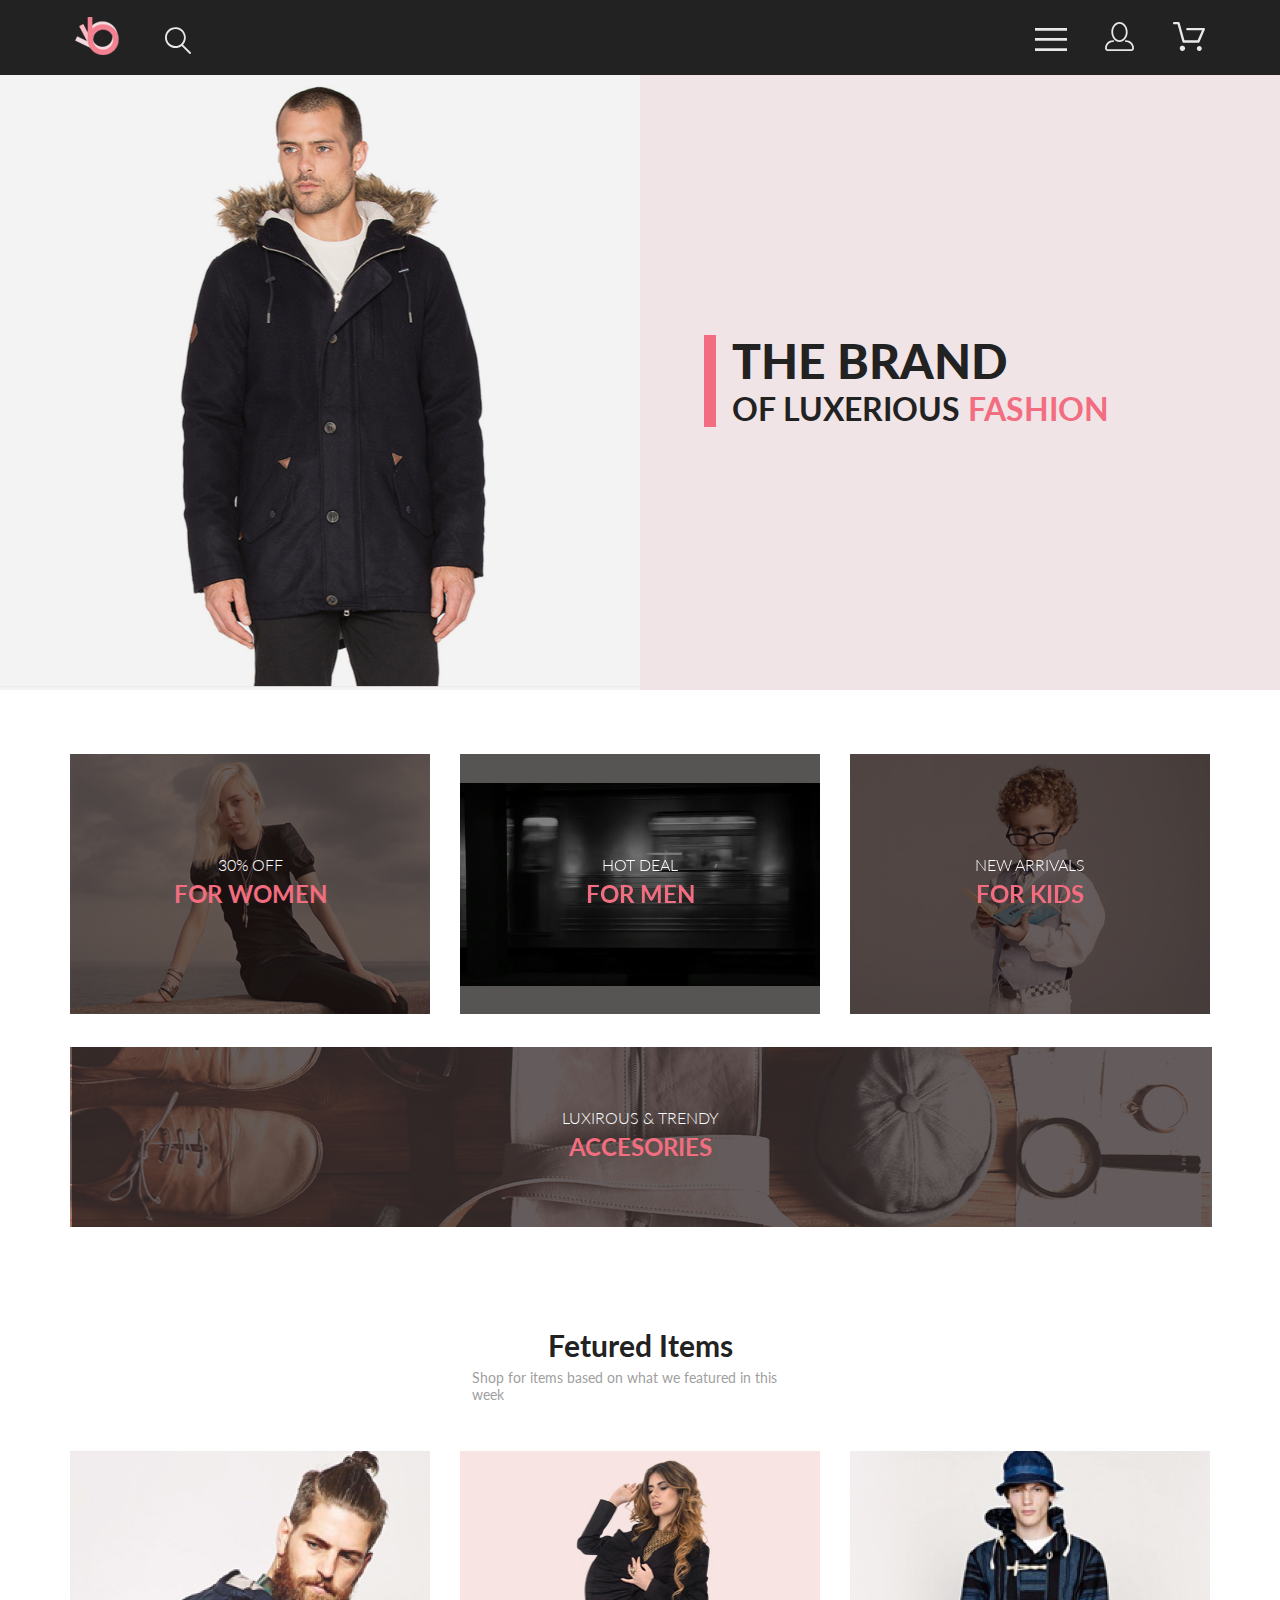
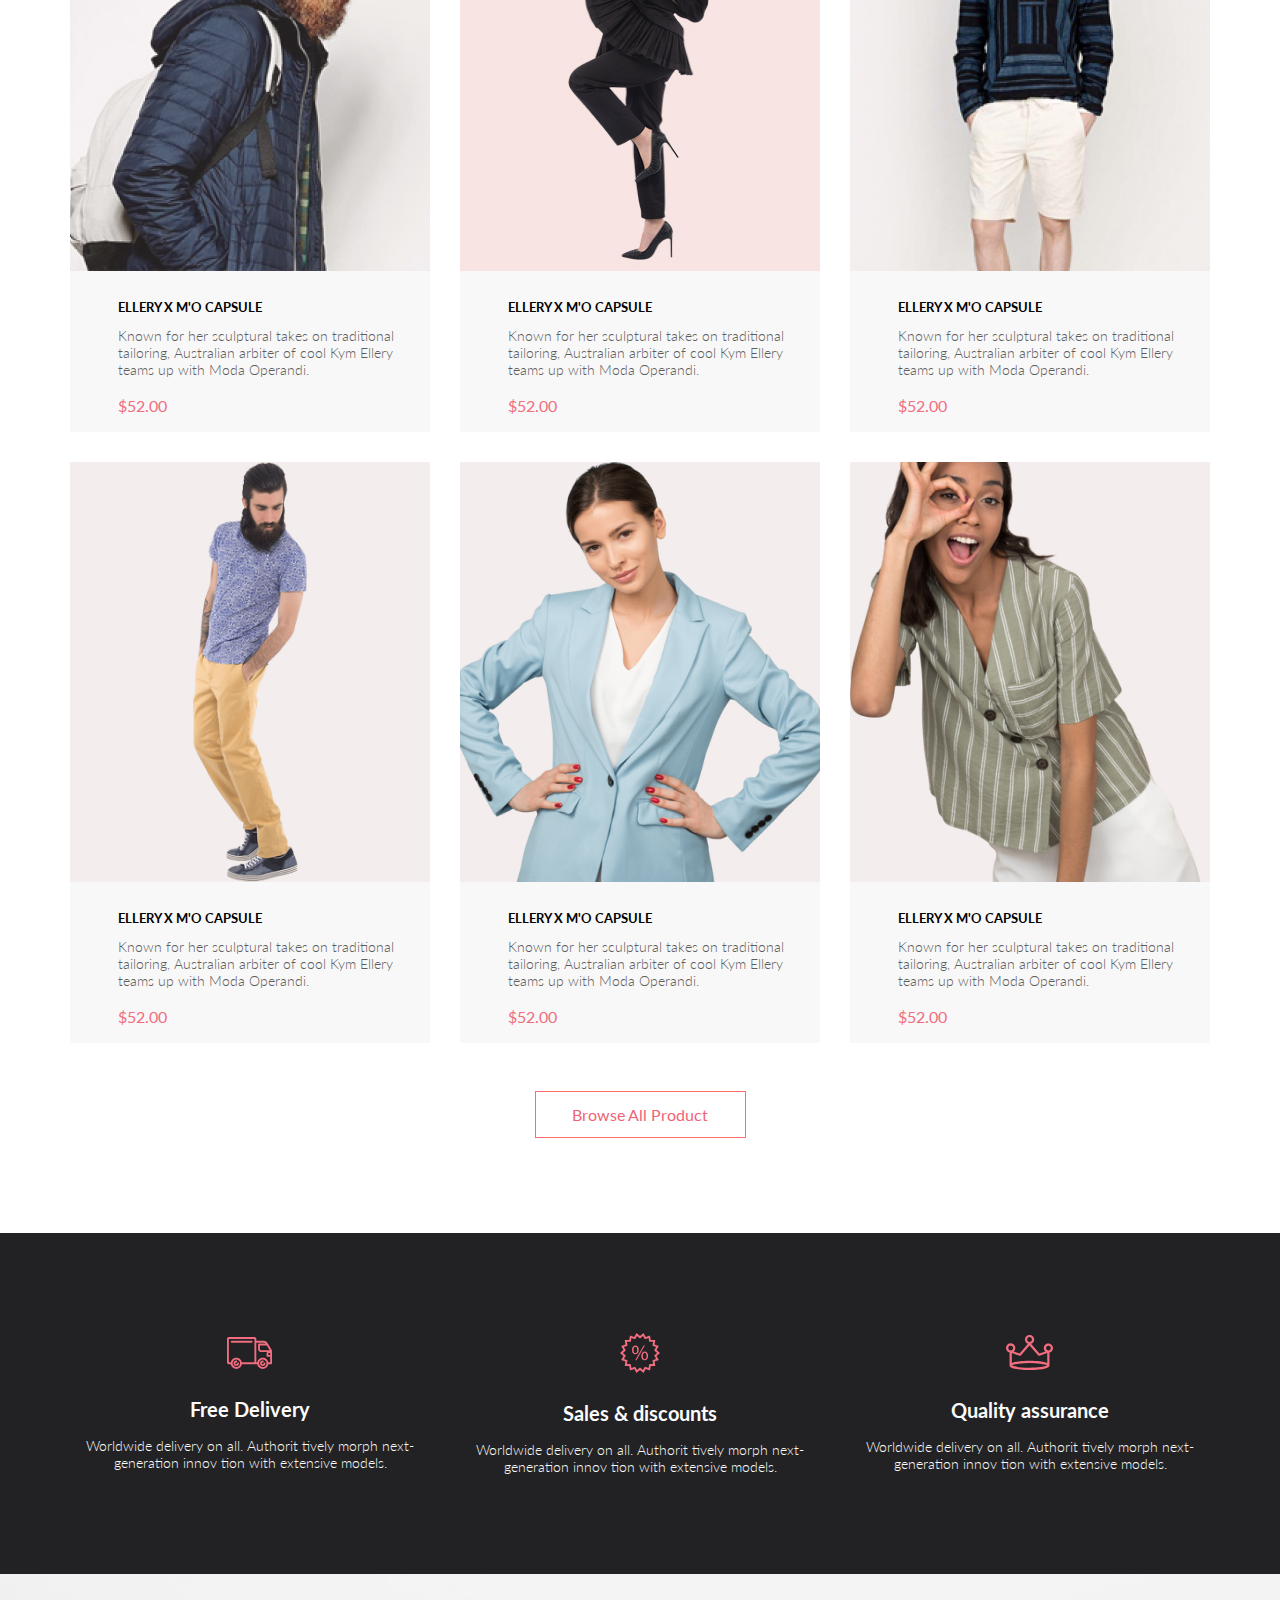
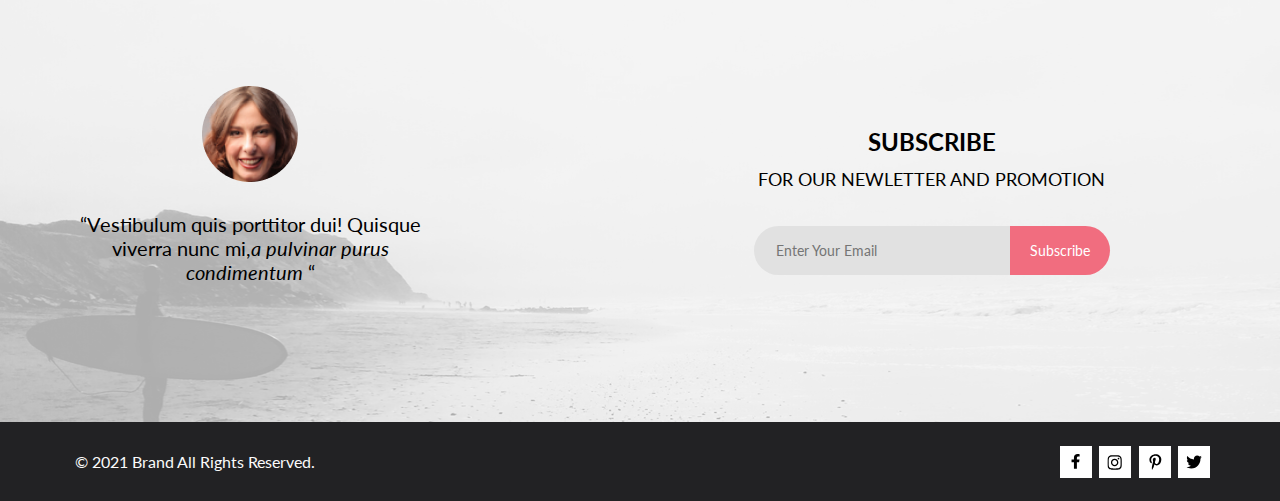
==== index.html @ c6b37a4c "some Anim+" ====
<!DOCTYPE html>
<html lang="en">
<head>
    <meta charset="UTF-8">
    <meta name="viewport" content="width=device-width, initial-scale=1.0">
    <title>HomePage</title>
    <link rel="stylesheet" href="style.css">
    <link rel="preconnect" href="https://fonts.gstatic.com">
<link href="https://fonts.googleapis.com/css2?family=Lato:ital,wght@0,100;0,300;0,400;0,700;0,900;1,100;1,300;1,400;1,700;1,900&display=swap" rel="stylesheet">
</head>
<body>

    
    <header class="header centre">
            <div class="header__left">
                <a href="#"><img class="header__logo_img" src="img/logo.svg" alt="logo"></a>
                <a href="#"><img class="header__search_img" src="img/search.svg" alt="search"></a>
            </div>
            <div class="header__right">
                <a href="#"><img class="header__menu_img header__right_img" src="img/menu.svg" alt="menu"></a>
                <a href="checkout.html"><img class="header__cabinet_img header__right_img" src="img/cabinet.svg" alt="cabinet"></a>
                <a href="cart.html"><img class="header__basket_img header__right_img" src="img/basket.svg" alt="basket"></a>
            </div>
    </header>
    <div class="promo">
            <div class="promo__left"><img class="promo__left_img" src="img/promo.png" alt="promoimg"></div>
            <div class="promo__right">
                <div class="promo__right_line"><img src="img/promo_line.png" alt="line"></div>
                <div class="promo__right_text">
                    <h1 class="promo__right_header">THE BRAND </h1>
                    <h2 class="promo__right_content">OF LUXERIOUS <span class="promo__right_contentred">FASHION</span></h2>
                </div>
            </div>
    </div>
    <section class="catalog centre">
            <div class="catalog__top">
                <div class="catalog__position">
                    <img  class="catalog__women_img" src="img/cat_women.png" alt="women">
                    <a href="https://ru.womensecret.com/ru/ru" target="_blank"> <p class="catalog__text"><span class="catalog__heading_text">30% OFF</span>   <span class="catalog_heading_redtext">FOR WOMEN</span></p></a>
                </div>   
                <div class="catalog__position">
                    <!-- <img  class="catalog__men_img" src="img/cat_men.png" alt="men"> -->
                    <video class="video__homepage" muted="muted" autoplay="autoplay" loop  src="video/train.mp4" width="360px" height="260px" ></video> 
                    <a href="Catalog.html" target="_blank"><p class="catalog__text"><span class="catalog__heading_text">HOT DEAL</span>   <span class="catalog_heading_redtext">FOR MEN</span></p></a>
                </div>   
                <div class="catalog__position">
                    <img  class="catalog__kids_img" src="img/cat_kids.png" alt="kids">
                    <a href="https://kvantik.com/" target="_blank"><p class="catalog__text"> <span class="catalog__heading_text">NEW ARRIVALS</span>  <span class="catalog_heading_redtext">FOR KIDS</span></p></a>
                </div>   
            </div>
            <div class="catalog__bott">
                <div class="catalog__position">
                    <img  class="catalog__acc_img" src="img/cat_acc.png" alt="acc">
                    <a href="https://www.accessorize.com/row/" target="_blank"><p class="catalog__text_bott"> <span class="catalog__heading_text">LUXIROUS & TRENDY</span>  <span class="catalog_heading_redtext">ACCESORIES</span></p></a>
                </div>
            </div>
    </section>
    <section class="product centre">
            <div class="product__head">
                <h3 class="product__head_header">Fetured Items</h3>
                <p class="product__head_text">Shop for items based on what we featured in this week</p>
            </div>
            <div class="product__card">
                
                <article class="product__card_self product_mg">
                        <a href="product.html"><img class="product__card_img" src="img/Cat/Man/mcard11.jpg" alt="Man1"></a>
                        <a href="cart.html">
                            <div class="product__add_cart">
                                <img src="img/card-cart.svg" alt="Add to cart">
                                <p>Add to Cart</p> 
                            </div>
                        </a>
                         <div class="product__card_info">
                            <a href="product.html"><h3 class="product__card_header">ELLERY X M'O CAPSULE</h3></a>
                            <p class="product__card_text">Known for her sculptural takes on traditional tailoring, Australian arbiter of cool Kym Ellery teams up with Moda Operandi.</p>
                            <p class="product__card_price">$52.00</p>
                         </div>
                </article>
                <article class="product__card_self product_mg">
                    <a href="product.html"><img class="product__card_img" src="img/card12.jpg" alt="young Women"></a>
                    <a href="cart.html">
                        
                        <div class="product__add_cart">
                            <img src="img/card-cart.svg" alt="Add to cart">
                            <p>Add to Cart</p> 
                        </div>
                    </a>
                     <div class="product__card_info">
                        <a href="product.html"><h3 class="product__card_header">ELLERY X M'O CAPSULE</h3></a>
                        <p class="product__card_text">Known for her sculptural takes on traditional tailoring, Australian arbiter of cool Kym Ellery teams up with Moda Operandi.</p>
                        <p class="product__card_price">$52.00</p>
                     </div>
                </article>
                <article class="product__card_self product_mg">
                    <a href="product.html"><img class="product__card_img" src="img/Cat/Man/mcard13.jpg" alt="teenager"></a>
                    <a href="cart.html">
                        
                        <div class="product__add_cart">
                            <img src="img/card-cart.svg" alt="Add to cart">
                            <p>Add to Cart</p> 
                        </div>
                    </a>
                    <div class="product__card_info">
                        <a href="product.html"><h3 class="product__card_header">ELLERY X M'O CAPSULE</h3></a>
                        <p class="product__card_text">Known for her sculptural takes on traditional tailoring, Australian arbiter of cool Kym Ellery teams up with Moda Operandi.</p>
                        <p class="product__card_price">$52.00</p>
                    </div>
                </article>
                <article class="product__card_self product_mg">
                    <a href="product.html"><img class="product__card_img" src="img/Cat/Man/mcard21.jpg" alt="handsome Beardman"></a>
                    <a href="cart.html">
                        
                        <div class="product__add_cart">
                            <img src="img/card-cart.svg" alt="Add to cart">
                            <p>Add to Cart</p> 
                        </div>
                    </a>
                     <div class="product__card_info">
                        <a href="product.html"><h3 class="product__card_header">ELLERY X M'O CAPSULE</h3></a>
                        <p class="product__card_text">Known for her sculptural takes on traditional tailoring, Australian arbiter of cool Kym Ellery teams up with Moda Operandi.</p>
                        <p class="product__card_price">$52.00</p>
                     </div>
                </article>
                <article class="product__card_self product_mg">
                    <a href="product.html"><img class="product__card_img" src="img/card22.jpg" alt="ofice women"></a>
                    <a href="cart.html">
                        
                        <div class="product__add_cart">
                            <img src="img/card-cart.svg" alt="Add to cart">
                            <p>Add to Cart</p> 
                        </div>
                    </a>
                    <div class="product__card_info">
                        <a href="product.html"><h3 class="product__card_header">ELLERY X M'O CAPSULE</h3></a>
                        <p class="product__card_text">Known for her sculptural takes on traditional tailoring, Australian arbiter of cool Kym Ellery teams up with Moda Operandi.</p>
                        <p class="product__card_price">$52.00</p>
                    </div>
                </article>
                <article class="product__card_self product_mg">
                    <a href="product.html"><img class="product__card_img" src="img/card23.jpg" alt="teenager girl"></a>
                    <a href="cart.html">
                        
                        <div class="product__add_cart">
                            <img src="img/card-cart.svg" alt="Add to cart">
                            <p>Add to Cart</p> 
                        </div>
                    </a>
                    <div class="product__card_info">
                        <a href="product.html"><h3 class="product__card_header">ELLERY X M'O CAPSULE</h3></a>
                        <p class="product__card_text">Known for her sculptural takes on traditional tailoring, Australian arbiter of cool Kym Ellery teams up with Moda Operandi.</p>
                        <p class="product__card_price">$52.00</p>
                    </div>
                </article>
                
            </div>
            
            <a class="product__button"  href="Catalog.html"><div class="product__button_box">Browse All Product</div></a>
            
    </section>  
    <footer class="footer ">
        <div class="footer__top centre">
            <article class="footer__top_position">
                <img src="img/track.svg" alt="track">
                <h3 class="footer__top_header">Free Delivery</h3>
                <p class="footer__top_text">Worldwide delivery on all. Authorit tively morph next-generation innov tion with extensive models.</p>
            </article>
            <article class="footer__top_position">
                <img src="img/sale.svg" alt="sale">
                <h3 class="footer__top_header">Sales & discounts</h3>
                <p class="footer__top_text">Worldwide delivery on all. Authorit tively morph next-generation innov tion with extensive models.</p>
                </article>
            <article class="footer__top_position">
                <img src="img/crown.svg" alt="crown">
                <h3 class="footer__top_header">Quality assurance</h3>
                <p class="footer__top_text">Worldwide delivery on all. Authorit tively morph next-generation innov tion with extensive models.</p>
            </article>    
        </div>
    
        <div class="footer__content centre">
            <aside class="footer__content_position">
                <img src="img/avatar.png" alt="avatar">
                <p class="footer__person_text">
                    “Vestibulum quis porttitor dui! Quisque viverra nunc mi,<em>a pulvinar purus condimentum</em> “
                </p>
    
            </aside>
            <div class="footer__content_position">
                <h2 class="footer__content_heading">
                    <span class="footer__heading">SUBSCRIBE</span> <br>  <span class="footer__text">FOR OUR NEWLETTER AND PROMOTION</span>
                </h2>
                <form class="footer__content_form" action="#">
                    <input class="footer__content_email" type="email" placeholder="Enter Your Email" maxlength="40"><input class="footer__content_button" type="submit" value="Subscribe">
                    
                </form>
            </div>
        </div>
        <div class="footer__bott centre">
            <p class="footer__bott_text">© 2021  Brand  All Rights Reserved.</p>
            <div class="footer__bott_link">
                <a href="#">
                    <div class="footer__bott_link_box">
                        <svg width="32" height="32" viewBox="0 0 32 32" fill="none" xmlns="http://www.w3.org/2000/svg">
                            
                            <path class="footer__bott_links" d="M19.0884 16.28L19.5069 13.616H16.8902V11.8873C16.8902 11.1585 17.2557 10.4481 18.4277 10.4481H19.6172V8.17997C19.6172 8.17997 18.5377 8 17.5056 8C15.3507 8 13.9422 9.27593 13.9422 11.5857V13.616H11.5469V16.28H13.9422V22.72H16.8902V16.28H19.0884Z" fill="black"/>
                        </svg>
                    </div>
                </a>
                <a  href="#">
                    <div class="footer__bott_link_box">
                        <svg width="33" height="32" viewBox="0 0 33 32" fill="none" xmlns="http://www.w3.org/2000/svg">

                            <g clip-path="url(#clip0)">
                            <path class="footer__bott_links" d="M16.139 12.6816C14.0238 12.6816 12.3177 14.3849 12.3177 16.4966C12.3177 18.6083 14.0238 20.3117 16.139 20.3117C18.2541 20.3117 19.9602 18.6083 19.9602 16.4966C19.9602 14.3849 18.2541 12.6816 16.139 12.6816ZM16.139 18.9769C14.7721 18.9769 13.6547 17.8646 13.6547 16.4966C13.6547 15.1287 14.7688 14.0164 16.139 14.0164C17.5092 14.0164 18.6233 15.1287 18.6233 16.4966C18.6233 17.8646 17.5058 18.9769 16.139 18.9769ZM21.0078 12.5255C21.0078 13.0203 20.6087 13.4154 20.1165 13.4154C19.621 13.4154 19.2252 13.0169 19.2252 12.5255C19.2252 12.0341 19.6243 11.6357 20.1165 11.6357C20.6087 11.6357 21.0078 12.0341 21.0078 12.5255ZM23.5386 13.4287C23.4821 12.2367 23.2094 11.1808 22.3347 10.3109C21.4634 9.44097 20.4058 9.1687 19.2119 9.10894C17.9814 9.03921 14.2932 9.03921 13.0627 9.10894C11.8721 9.16538 10.8145 9.43765 9.93987 10.3076C9.06522 11.1775 8.79584 12.2333 8.73597 13.4253C8.66613 14.6539 8.66613 18.3361 8.73597 19.5646C8.79251 20.7566 9.06522 21.8124 9.93987 22.6824C10.8145 23.5523 11.8688 23.8246 13.0627 23.8843C14.2932 23.9541 17.9814 23.9541 19.2119 23.8843C20.4058 23.8279 21.4634 23.5556 22.3347 22.6824C23.2061 21.8124 23.4788 20.7566 23.5386 19.5646C23.6085 18.3361 23.6085 14.6572 23.5386 13.4287ZM21.949 20.8828C21.6895 21.5335 21.1874 22.0349 20.5322 22.2972C19.5511 22.6857 17.2231 22.596 16.139 22.596C15.0548 22.596 12.7235 22.6824 11.7457 22.2972C11.0939 22.0382 10.5917 21.5369 10.329 20.8828C9.93987 19.9033 10.0297 17.5791 10.0297 16.4966C10.0297 15.4142 9.9432 13.0867 10.329 12.1105C10.5884 11.4597 11.0906 10.9583 11.7457 10.696C12.7268 10.3076 15.0548 10.3972 16.139 10.3972C17.2231 10.3972 19.5545 10.3109 20.5322 10.696C21.184 10.955 21.6862 11.4564 21.949 12.1105C22.3381 13.09 22.2483 15.4142 22.2483 16.4966C22.2483 17.5791 22.3381 19.9066 21.949 20.8828Z" fill="black"/>
                            </g>
                            <defs>
                            <clipPath id="clip0">
                            <rect width="14.8991" height="17" fill="white" transform="translate(8.68555 8)"/>
                            </clipPath>
                            </defs>
                        </svg>
                    </div>
                </a>
                <a href="#">
                    <div class="footer__bott_link_box">
                        <svg width="32" height="32" viewBox="0 0 32 32" fill="none" xmlns="http://www.w3.org/2000/svg">
                            <g clip-path="url(#clip0)">
                            <path class="footer__bott_links" d="M16.7403 8.20312C13.5556 8.20312 10.4082 10.3406 10.4082 13.8C10.4082 16 11.6374 17.25 12.3823 17.25C12.6896 17.25 12.8666 16.3875 12.8666 16.1438C12.8666 15.8531 12.1309 15.2344 12.1309 14.025C12.1309 11.5125 14.0305 9.73125 16.4889 9.73125C18.6027 9.73125 20.1671 10.9406 20.1671 13.1625C20.1671 14.8219 19.506 17.9344 17.3642 17.9344C16.5913 17.9344 15.9302 17.3719 15.9302 16.5656C15.9302 15.3844 16.7496 14.2406 16.7496 13.0219C16.7496 10.9531 13.835 11.3281 13.835 13.8281C13.835 14.3531 13.9002 14.9344 14.133 15.4125C13.7046 17.2688 12.8293 20.0344 12.8293 21.9469C12.8293 22.5375 12.9131 23.1188 12.969 23.7094C13.0745 23.8281 13.0218 23.8156 13.1832 23.7563C14.7476 21.6 14.6917 21.1781 15.3994 18.3562C15.7812 19.0875 16.7683 19.4812 17.5505 19.4812C20.8469 19.4812 22.3275 16.2469 22.3275 13.3313C22.3275 10.2281 19.6643 8.20312 16.7403 8.20312Z" fill="black"/>
                            </g>
                            <defs>
                            <clipPath id="clip0">
                            <rect width="11.9193" height="16" fill="white" transform="translate(10.4082 8)"/>
                            </clipPath>
                            </defs>
                        </svg>
                            
                    </div>
                </a>
                <a href="#">
                    <div class="footer__bott_link_box"> 
                        <svg width="32" height="32" viewBox="0 0 32 32" fill="none" xmlns="http://www.w3.org/2000/svg">

                            <g clip-path="url(#clip0)">
                            <path class="footer__bott_links" d="M22.417 12.7405C22.427 12.8826 22.427 13.0248 22.427 13.1669C22.427 17.5019 19.1498 22.4969 13.1599 22.4969C11.3145 22.4969 9.60022 21.9588 8.1582 21.0248C8.4204 21.0552 8.67247 21.0654 8.94475 21.0654C10.4674 21.0654 11.8691 20.5476 12.9884 19.6644C11.5565 19.6339 10.3565 18.6898 9.94305 17.3903C10.1447 17.4207 10.3464 17.441 10.5582 17.441C10.8506 17.441 11.1431 17.4004 11.4153 17.3294C9.92291 17.0248 8.80355 15.705 8.80355 14.1111V14.0705C9.23715 14.3141 9.74139 14.4664 10.2758 14.4867C9.39849 13.8979 8.82373 12.8928 8.82373 11.7557C8.82373 11.1466 8.98504 10.5882 9.26741 10.1009C10.8708 12.0908 13.2809 13.3902 15.9833 13.5324C15.9329 13.2887 15.9027 13.035 15.9027 12.7811C15.9027 10.974 17.3548 9.50195 19.1598 9.50195C20.0976 9.50195 20.9446 9.89789 21.5396 10.5375C22.2757 10.3954 22.9816 10.1212 23.6068 9.74561C23.3648 10.507 22.8505 11.1466 22.1749 11.5527C22.8304 11.4817 23.4657 11.2989 24.0505 11.0451C23.6069 11.6948 23.0522 12.2735 22.417 12.7405Z" fill="black"/>
                            </g>
                            <defs>
                            <clipPath id="clip0">
                            <rect width="15.8924" height="16" fill="white" transform="translate(8.1582 8)"/>
                            </clipPath>
                            </defs>
                        </svg>
                    </div>
                </a>
            </div>
        </div>
    </footer>
   
</body>
</html>
---- style.css ----
/* //////////PAGE Setting\\\\\\\\\\ */
@-webkit-keyframes mainLogoRotateBW {
  100% {
    -webkit-transform: rotate(-360deg);
            transform: rotate(-360deg);
  }
}
@keyframes mainLogoRotateBW {
  100% {
    -webkit-transform: rotate(-360deg);
            transform: rotate(-360deg);
  }
}

@-webkit-keyframes mainLogoRotateFW {
  100% {
    -webkit-transform: rotate(360deg);
            transform: rotate(360deg);
  }
}

@keyframes mainLogoRotateFW {
  100% {
    -webkit-transform: rotate(360deg);
            transform: rotate(360deg);
  }
}

@-webkit-keyframes logoSize {
  0% {
    -webkit-transform: scale(1.1, 1.1);
            transform: scale(1.1, 1.1);
  }
  100% {
    -webkit-transform: scale(1, 1);
            transform: scale(1, 1);
  }
}

@keyframes logoSize {
  0% {
    -webkit-transform: scale(1.1, 1.1);
            transform: scale(1.1, 1.1);
  }
  100% {
    -webkit-transform: scale(1, 1);
            transform: scale(1, 1);
  }
}

@-webkit-keyframes promoLine {
  0% {
    -webkit-transform: scaleY(0.1);
            transform: scaleY(0.1);
  }
  100% {
    -webkit-transform: scaleY(1);
            transform: scaleY(1);
  }
}

@keyframes promoLine {
  0% {
    -webkit-transform: scaleY(0.1);
            transform: scaleY(0.1);
  }
  100% {
    -webkit-transform: scaleY(1);
            transform: scaleY(1);
  }
}

@-webkit-keyframes promoText {
  0% {
    -webkit-transform: scaleX(0);
            transform: scaleX(0);
  }
  100% {
    -webkit-transform: scaleX(1);
            transform: scaleX(1);
  }
}

@keyframes promoText {
  0% {
    -webkit-transform: scaleX(0);
            transform: scaleX(0);
  }
  100% {
    -webkit-transform: scaleX(1);
            transform: scaleX(1);
  }
}

* {
  margin: 0;
  padding: 0;
  -webkit-box-sizing: border-box;
          box-sizing: border-box;
  font-family: 'Lato', sans-serif;
}

a {
  text-decoration: none;
}

.centre {
  padding-left: calc(50vw - 570px);
  padding-right: calc(50vw - 570px);
}

/* //////////Header\\\\\\\\\\ */
.header {
  background-color: #222222;
  height: 75px;
  display: -webkit-box;
  display: -ms-flexbox;
  display: flex;
  -webkit-box-pack: justify;
      -ms-flex-pack: justify;
          justify-content: space-between;
  -webkit-box-align: center;
      -ms-flex-align: center;
          align-items: center;
}

.header__left {
  padding-left: 5px;
}

.header__right {
  padding-right: 5px;
}

.header__search_img {
  margin-left: 41px;
}

.header__right_img {
  margin-left: 34px;
}

.header__right_img:hover {
  -webkit-animation: logoSize 0.5s;
          animation: logoSize 0.5s;
}

.header__logo_img {
  -webkit-animation: mainLogoRotateBW 1s;
          animation: mainLogoRotateBW 1s;
}

.header__logo_img:hover {
  -webkit-animation: mainLogoRotateFW 1s;
          animation: mainLogoRotateFW 1s;
}

/* //////////PromoBox\\\\\\\\\\ */
.promo {
  display: -webkit-box;
  display: -ms-flexbox;
  display: flex;
  padding-left: calc(50vw - 800px);
  padding-right: calc(50vw - 800px);
  background: rgba(113, 103, 105, 0.08);
}

.promo__left_img {
  width: 100%;
}

.promo__right {
  display: -webkit-box;
  display: -ms-flexbox;
  display: flex;
  -webkit-box-align: center;
      -ms-flex-align: center;
          align-items: center;
  width: 800px;
  background-color: #F1E4E6;
}

.promo__right_line {
  padding-left: 64px;
  -webkit-animation: promoLine 1s;
          animation: promoLine 1s;
}

.promo__right_text {
  display: -webkit-box;
  display: -ms-flexbox;
  display: flex;
  height: 92px;
  margin-left: 16px;
  -webkit-box-orient: vertical;
  -webkit-box-direction: normal;
      -ms-flex-direction: column;
          flex-direction: column;
  -webkit-box-pack: end;
      -ms-flex-pack: end;
          justify-content: flex-end;
  -webkit-animation: promoText 1s;
          animation: promoText 1s;
}

.promo__right_header {
  font-weight: 900;
  font-size: 48px;
  line-height: 58px;
  color: #222222;
}

.promo__right_content {
  font-weight: 700;
  font-size: 32px;
  line-height: 38.5px;
  color: #222222;
}

.promo__right_contentred {
  color: #F16D7F;
}

/* //////////CatalogBox\\\\\\\\\\ */
.catalog__top {
  margin-top: 64px;
  display: -webkit-box;
  display: -ms-flexbox;
  display: flex;
}

.catalog__position {
  position: relative;
}

.catalog__position:not(:last-child) {
  margin-right: 30px;
}

.catalog__text {
  position: absolute;
  height: 260px;
  width: 360px;
  display: -webkit-box;
  display: -ms-flexbox;
  display: flex;
  -webkit-box-align: center;
      -ms-flex-align: center;
          align-items: center;
  -webkit-box-pack: center;
      -ms-flex-pack: center;
          justify-content: center;
  -webkit-box-orient: vertical;
  -webkit-box-direction: normal;
      -ms-flex-direction: column;
          flex-direction: column;
  top: 0;
  color: aliceblue;
}

.catalog__heading_text {
  font-weight: 300;
  font-size: 16px;
  line-height: 19px;
  color: #FFFFFF;
  text-align: center;
}

.catalog_heading_redtext {
  font-size: 24px;
  line-height: 40px;
  text-align: center;
  font-weight: 700;
  color: #F16D7F;
}

.catalog__bott {
  margin-top: 30px;
}

.catalog__text_bott {
  position: absolute;
  height: 180px;
  width: 1140px;
  display: -webkit-box;
  display: -ms-flexbox;
  display: flex;
  -webkit-box-align: center;
      -ms-flex-align: center;
          align-items: center;
  -webkit-box-pack: center;
      -ms-flex-pack: center;
          justify-content: center;
  -webkit-box-orient: vertical;
  -webkit-box-direction: normal;
      -ms-flex-direction: column;
          flex-direction: column;
  top: 0;
  color: aliceblue;
  text-align: center;
}

/* //////////ProductBox\\\\\\\\\\ */
.product {
  display: -webkit-box;
  display: -ms-flexbox;
  display: flex;
  -webkit-box-orient: vertical;
  -webkit-box-direction: normal;
      -ms-flex-direction: column;
          flex-direction: column;
  -webkit-box-align: center;
      -ms-flex-align: center;
          align-items: center;
}

.product__head_header {
  font-size: 30px;
  line-height: 36px;
  color: #222222;
  margin-top: 97px;
  text-align: center;
}

.product__head_text {
  font-size: 14px;
  line-height: 17px;
  color: #9F9F9F;
  -webkit-box-align: center;
      -ms-flex-align: center;
          align-items: center;
  margin-top: 6px;
  width: 336px;
}

.product__card {
  margin-top: 48px;
  margin-bottom: 48px;
  display: -webkit-box;
  display: -ms-flexbox;
  display: flex;
  -ms-flex-wrap: wrap;
      flex-wrap: wrap;
  -webkit-box-pack: center;
      -ms-flex-pack: center;
          justify-content: center;
  gap: 30px;
}

.product__card_self:hover .product__card_img {
  -webkit-filter: brightness(50%);
          filter: brightness(50%);
}

.product__card_self:hover .product__add_cart {
  display: -webkit-box;
  display: -ms-flexbox;
  display: flex;
}

.product__add_cart {
  font-size: 14px;
  line-height: 17px;
  color: #FFFFFF;
  border: 1px solid #FFFFFF;
  width: 138px;
  height: 43px;
  display: -webkit-box;
  display: -ms-flexbox;
  display: flex;
  -ms-flex-pack: distribute;
      justify-content: space-around;
  -webkit-box-align: center;
      -ms-flex-align: center;
          align-items: center;
  position: absolute;
  top: 188px;
  left: 110px;
  -webkit-box-shadow: 0 0 5px #FFFFFF;
          box-shadow: 0 0 5px #FFFFFF;
  display: none;
}

.product__add_cart:active {
  background-color: rgba(255, 255, 255, 0.2);
  -webkit-box-shadow: 0 0 10px #FFFFFF;
          box-shadow: 0 0 10px #FFFFFF;
}

.product__card_self {
  position: relative;
  display: -webkit-box;
  display: -ms-flexbox;
  display: flex;
  -webkit-box-orient: vertical;
  -webkit-box-direction: normal;
      -ms-flex-direction: column;
          flex-direction: column;
  -webkit-box-align: end;
      -ms-flex-align: end;
          align-items: end;
  width: 360px;
  height: 581px;
  background-color: #F8F8F8;
}

.product__card_info {
  margin-top: 25px;
  padding-left: 16px;
  width: 328px;
}

.product__card_header {
  font-size: 13px;
  line-height: 16px;
  color: #000000;
}

.product__card_text {
  font-weight: 300;
  font-size: 14px;
  line-height: 17px;
  color: #5D5D5D;
  margin-top: 12px;
}

.product__card_price {
  font-size: 16px;
  line-height: 19px;
  color: #F16D7F;
  margin-top: 18px;
}

.product__button {
  font-size: 16px;
  line-height: 19px;
  color: #F26376;
}

.product__button:hover {
  color: #FFFFFF;
}

.product__button_box {
  border: 1px solid #FF6A6A;
  height: 47px;
  width: 211px;
  display: -webkit-box;
  display: -ms-flexbox;
  display: flex;
  -webkit-box-pack: center;
      -ms-flex-pack: center;
          justify-content: center;
  -webkit-box-align: center;
      -ms-flex-align: center;
          align-items: center;
}

.product__button_box:hover {
  background-color: #F16D7F;
}

/* //////////Footer\\\\\\\\\\ */
.footer__top {
  display: -webkit-box;
  display: -ms-flexbox;
  display: flex;
  -webkit-box-pack: justify;
      -ms-flex-pack: justify;
          justify-content: space-between;
  -webkit-box-align: center;
      -ms-flex-align: center;
          align-items: center;
  margin-top: 95px;
  background-color: #222224;
  height: 341px;
}

.footer__top_position {
  display: -webkit-box;
  display: -ms-flexbox;
  display: flex;
  -webkit-box-orient: vertical;
  -webkit-box-direction: normal;
      -ms-flex-direction: column;
          flex-direction: column;
  -webkit-box-align: center;
      -ms-flex-align: center;
          align-items: center;
}

.footer__top_position:not(:last-child) {
  margin-right: 30px;
}

.footer__top_header {
  margin-top: 28px;
  text-align: center;
  font-size: 20px;
  line-height: 24px;
  color: #FBFBFB;
}

.footer__top_text {
  margin-top: 16px;
  text-align: center;
  font-weight: 300;
  font-size: 14px;
  line-height: 17px;
  color: #FBFBFB;
  width: 360px;
  min-height: 34px;
}

.footer__content {
  display: -webkit-box;
  display: -ms-flexbox;
  display: flex;
  -webkit-box-pack: justify;
      -ms-flex-pack: justify;
          justify-content: space-between;
  -webkit-box-align: center;
      -ms-flex-align: center;
          align-items: center;
  height: 448px;
  background: no-repeat;
  background-position: center bottom;
  background-size: cover;
  background-image: url(img/footer_back.png);
}

.footer__content_position {
  display: -webkit-box;
  display: -ms-flexbox;
  display: flex;
  -webkit-box-orient: vertical;
  -webkit-box-direction: normal;
      -ms-flex-direction: column;
          flex-direction: column;
  -webkit-box-align: center;
      -ms-flex-align: center;
          align-items: center;
}

.footer__person_text {
  font-weight: 400;
  font-size: 20px;
  line-height: 24px;
  text-align: center;
  width: 360px;
  min-height: 99px;
  margin-top: 30px;
}

.footer__content_heading {
  text-align: center;
  width: 557px;
  min-height: 61px;
}

.footer__heading {
  font-weight: 700;
  font-size: 24px;
  line-height: 40px;
  text-align: center;
}

.footer__text {
  font-weight: 400;
  font-size: 18px;
  line-height: 30px;
  text-align: center;
}

.footer__content_form {
  margin-top: 32px;
}

.footer__content_email {
  width: 256px;
  height: 49px;
  border-top-left-radius: 25px;
  border-bottom-left-radius: 25px;
  border: 0;
  background-color: #E1E1E1;
  color: #222224;
  font-size: 14px;
  line-height: 17px;
  -webkit-padding-start: 22px;
          padding-inline-start: 22px;
  -webkit-padding-end: 22px;
          padding-inline-end: 22px;
}

.footer__content_button {
  width: 100px;
  height: 49px;
  border-top-right-radius: 25px;
  border-bottom-right-radius: 25px;
  border: 0;
  background-color: #F16D7F;
  color: #FFFFFF;
  font-size: 14px;
  line-height: 17px;
}

.footer__content_button:hover {
  background-color: #e05c6e;
}

.footer__bott {
  background-color: #222224;
  height: 79px;
  display: -webkit-box;
  display: -ms-flexbox;
  display: flex;
  -webkit-box-pack: justify;
      -ms-flex-pack: justify;
          justify-content: space-between;
  -webkit-box-align: center;
      -ms-flex-align: center;
          align-items: center;
}

.footer__bott_text {
  font-size: 16px;
  line-height: 19px;
  color: #FBFBFB;
  padding-left: 5px;
}

.footer__bott_link_box {
  height: 32px;
  width: 32px;
  background-color: #FFFFFF;
  border: 0;
  display: -webkit-box;
  display: -ms-flexbox;
  display: flex;
  -webkit-box-pack: center;
      -ms-flex-pack: center;
          justify-content: center;
  -webkit-box-align: center;
      -ms-flex-align: center;
          align-items: center;
  margin-left: 7.3px;
}

.footer__bott_link_box:hover {
  background-color: #F16D7F;
}

.footer__bott_link {
  display: -webkit-box;
  display: -ms-flexbox;
  display: flex;
}

.footer__bott_links {
  display: -webkit-box;
  display: -ms-flexbox;
  display: flex;
  -webkit-box-pack: center;
      -ms-flex-pack: center;
          justify-content: center;
  -webkit-box-align: center;
      -ms-flex-align: center;
          align-items: center;
}

.footer__bott_links:hover .footer__bott_links {
  fill: white;
}

/* //////////CATALOG PAGE\\\\\\\\\\ */
/* //////////Navi Box\\\\\\\\\\ */
.navi {
  height: 148px;
  background-color: #f8f3f4;
  display: -webkit-box;
  display: -ms-flexbox;
  display: flex;
  -webkit-box-pack: justify;
      -ms-flex-pack: justify;
          justify-content: space-between;
  -webkit-box-align: center;
      -ms-flex-align: center;
          align-items: center;
}

.navi__header {
  font-size: 24px;
  line-height: 29px;
  color: #F16D7F;
}

.navi__way_link {
  font-weight: 300;
  font-size: 14px;
  line-height: 17px;
  color: #636363;
}

.navi__way_link:hover {
  color: #F16D7F;
}

.navi__way_link:not(:last-child)::after {
  content: " / ";
}

.navi__way_link:last-child {
  font-weight: 700;
  font-size: 14px;
  line-height: 17px;
  color: #F16D7F;
}

/* //////////Product Box\\\\\\\\\\ */
.product__head_position {
  display: block;
}

.product__catalog_head {
  margin-bottom: 65px;
  margin-top: 51px;
  display: -webkit-box;
  display: -ms-flexbox;
  display: flex;
}

.product__catalog_filter_text {
  margin-right: 11px;
  font-weight: 600;
  font-size: 14px;
  line-height: 17px;
  color: #000000;
}

.product__catalog_filter_box {
  position: relative;
  padding-left: 16px;
}

.product__catalog_filter_box:hover .product__catalog_filter_list {
  display: -webkit-box;
  display: -ms-flexbox;
  display: flex;
}

.product__catalog_head_filter {
  position: relative;
  display: -webkit-box;
  display: -ms-flexbox;
  display: flex;
  z-index: 20;
}

.product__catalog_filter_box:hover .product__catalog_filter_text {
  color: #EF5B70;
}

.product__catalog_filter_list {
  min-height: 531px;
  width: 360px;
  background-color: #ffffff;
  -webkit-box-shadow: 0 0 30px -10px;
          box-shadow: 0 0 30px -10px;
  position: absolute;
  top: -13px;
  left: 0;
  display: none;
  z-index: 10;
  display: -webkit-box;
  display: -ms-flexbox;
  display: flex;
  -webkit-box-orient: vertical;
  -webkit-box-direction: normal;
      -ms-flex-direction: column;
          flex-direction: column;
  padding-top: 46px;
  display: none;
}

.product__filter_header_box {
  color: #EF5B70;
  font-size: 14px;
  line-height: 17px;
  width: 327px;
  height: 37px;
  border-bottom: 1px solid #EF5B70;
  border-left: 5px solid #EF5B70;
  padding-left: 11px;
  line-height: 37px;
  margin-left: 17px;
}

.product__filter_header_box::-webkit-details-marker {
  display: none;
}

.product__filter_list_category {
  margin-bottom: 18px;
}

.product__filter_list_box {
  margin-top: 24px;
  margin-left: 34px;
}

.product__filter_link_box {
  list-style-type: none;
  margin-bottom: 11px;
}

.product__filter_links {
  font-size: 14px;
  line-height: 17px;
  color: #6F6E6E;
}

.product__catalog_filter_iconRed {
  position: absolute;
  bottom: 3.5px;
  right: 0px;
}

.product__catalog_filter_icon {
  z-index: 1;
}

.product__catalog_filter_iconRed {
  opacity: 0;
}

.product__catalog_filter_box:hoverRed .product__catalog_filter_icon {
  z-index: 2;
  opacity: 1;
}

.product__catalog_filter_box:hover .product__catalog_filter_icon {
  opacity: 0;
}

.product__change_list {
  margin-left: 304px;
  display: -webkit-box;
  display: -ms-flexbox;
  display: flex;
}

.product__change_element_header {
  font-weight: 400;
  font-size: 14px;
  line-height: 17px;
  color: #6F6E6E;
  margin-right: 10px;
}

.product__change_element_img {
  margin-left: 10px;
  line-height: 17px;
}

.product__change_element_header::-webkit-details-marker {
  display: none;
}

.product__change_element {
  margin-right: 28px;
  display: -webkit-box;
  display: -ms-flexbox;
  display: flex;
  position: relative;
}

.product__change_element_box {
  background-color: #ffffff;
  -webkit-box-shadow: 0 0 10px -5px;
          box-shadow: 0 0 10px -5px;
  position: absolute;
  top: 23px;
  left: 0;
  z-index: 10;
  padding-top: 10px;
  padding-left: 10px;
}

.product__tranding_box_size {
  min-height: 100px;
  min-width: 132px;
}

.product__size_box_size {
  min-height: 103px;
  min-width: 79px;
}

.product__price_box_size {
  min-height: 103px;
  min-width: 180px;
}

.product__change_checkbox_box {
  display: -webkit-box;
  display: -ms-flexbox;
  display: flex;
  -webkit-box-pack: start;
      -ms-flex-pack: start;
          justify-content: flex-start;
  margin-bottom: 6px;
}

.product__change_checkbox_checkbox {
  position: absolute;
  display: none;
}

.product__change_checkbox_text {
  font-family: Roboto;
  font-size: 14px;
  line-height: 16px;
  color: #6F6E6E;
  margin-left: 10px;
}

.product__pagination {
  border: 1px solid #EBEBEB;
  height: 43px;
  width: 283px;
  margin: 48px auto 0;
  display: -webkit-box;
  display: -ms-flexbox;
  display: flex;
  -webkit-box-pack: justify;
      -ms-flex-pack: justify;
          justify-content: space-between;
  -webkit-box-align: center;
      -ms-flex-align: center;
          align-items: center;
  border-radius: 5px;
}

.pagination__coursor {
  padding: 0 17px;
}

.product__change_checkbox_checkbox + .input__decoration {
  position: relative;
  padding: 0 0 0 15px;
}

.product__change_checkbox_checkbox + .input__decoration :before {
  content: '';
  position: absolute;
  top: 0;
  left: 0;
  width: 12px;
  height: 12px;
  background: #ffffff;
  border: 1px solid #EBEBEB;
}

.product__change_checkbox_checkbox:checked + .input__decoration :before {
  content: '\2714';
}

/* //////////PRODUCT PAGE\\\\\\\\\\ */
/* //////////preview box\\\\\\\\\\ */
.preview {
  display: -webkit-box;
  display: -ms-flexbox;
  display: flex;
  -webkit-box-orient: vertical;
  -webkit-box-direction: normal;
      -ms-flex-direction: column;
          flex-direction: column;
}

.preview__picture_box {
  position: relative;
  display: -webkit-box;
  display: -ms-flexbox;
  display: flex;
  border: 1px solid #EAEAEA;
  background-color: #F7F7F7;
}

.preview__picture {
  margin: 0 auto;
}

.preview__sliders {
  position: absolute;
  top: 0;
  display: -webkit-box;
  display: -ms-flexbox;
  display: flex;
  -webkit-box-pack: justify;
      -ms-flex-pack: justify;
          justify-content: space-between;
  padding-left: calc(50% - 800px);
  padding-right: calc(50% - 800px);
  width: 100%;
  height: 100%;
  -webkit-box-align: center;
      -ms-flex-align: center;
          align-items: center;
}

.preview__slider_icon:hover .preview__icon_color {
  fill: #F16D7F;
}

.preview__slider_icon {
  width: 47px;
  height: 47px;
  background-color: rgba(42, 42, 42, 0.15);
  display: -webkit-box;
  display: -ms-flexbox;
  display: flex;
  -webkit-box-pack: center;
      -ms-flex-pack: center;
          justify-content: center;
  -webkit-box-align: center;
      -ms-flex-align: center;
          align-items: center;
}

.preview__info_box {
  min-height: 600px;
  max-width: 1140px;
  border: 1px solid #EAEAEA;
  position: relative;
  z-index: 2;
  background-color: #FFFFFF;
  margin: -65px calc(50vw - 570px) 80px;
}

.preview__info_top_block {
  padding-top: 64px;
  display: -webkit-box;
  display: -ms-flexbox;
  display: flex;
  -webkit-box-orient: vertical;
  -webkit-box-direction: normal;
      -ms-flex-direction: column;
          flex-direction: column;
  -webkit-box-align: center;
      -ms-flex-align: center;
          align-items: center;
  padding-bottom: 64px;
}

.preview__info_main_header {
  font-weight: 300;
  font-size: 14px;
  line-height: 17px;
  color: #F16D7F;
  margin-bottom: 12px;
}

.preview__info_fat_line {
  width: 64px;
  border-bottom: 3px solid #EF5B70;
  margin-bottom: 12px;
}

.preview__info_product_header {
  font-weight: 300;
  font-size: 18px;
  line-height: 22px;
  color: #4D4D4D;
  margin-bottom: 48px;
}

.preview__info_product_text {
  font-weight: 300;
  font-size: 14px;
  line-height: 17px;
  text-align: center;
  color: #5E5E5E;
  margin-bottom: 32px;
  width: 555px;
}

.preview__info_product_price {
  font-weight: 300;
  font-size: 24px;
  line-height: 29px;
  color: #EF5B70;
  margin-bottom: 64px;
}

.preview__info_thin_line {
  border: 1px solid #EAEAEA;
  width: 641px;
}

.product__preview_change_list {
  display: -webkit-box;
  display: -ms-flexbox;
  display: flex;
  -webkit-box-pack: center;
      -ms-flex-pack: center;
          justify-content: center;
  margin-bottom: 48px;
}

.product__preview_button {
  display: -webkit-box;
  display: -ms-flexbox;
  display: flex;
  -webkit-box-align: center;
      -ms-flex-align: center;
          align-items: center;
  -webkit-box-pack: center;
      -ms-flex-pack: center;
          justify-content: center;
  border: 1px solid #FF6A6A;
  height: 48px;
  width: 211px;
  margin: 0 auto;
}

.product__preview_button_text {
  font-size: 16px;
  line-height: 19px;
  color: #F26376;
  margin-left: 22px;
  margin-right: 32px;
}

.product__preview_button:hover {
  background-color: #FF6A6A;
}

.product__preview_button:hover .product__preview_button_text {
  color: #FFFFFF;
}

.product__preview_button:hover .product__preview_button_icon {
  fill: #FFFFFF;
}

.video__test {
  padding-bottom: 10px;
  padding-right: 10px;
  opacity: 0.8;
}

.video__test:hover {
  -webkit-filter: brightness(80%);
          filter: brightness(80%);
}

.video__homepage {
  background-color: rgba(33, 22, 22, 0.7);
  -webkit-filter: brightness(0.5);
          filter: brightness(0.5);
}

/* //////////footer box\\\\\\\\\\ */
.footer__product_position {
  margin-top: 128px;
}

/* //////////CART PAGE\\\\\\\\\\ */
.cart {
  display: -webkit-box;
  display: -ms-flexbox;
  display: flex;
  -webkit-box-pack: justify;
      -ms-flex-pack: justify;
          justify-content: space-between;
}

.cart__card {
  margin-top: 96px;
}

.cart__card_self {
  position: relative;
  width: 652px;
  min-height: 306px;
  margin-bottom: 40px;
  display: -webkit-box;
  display: -ms-flexbox;
  display: flex;
  -webkit-box-align: start;
      -ms-flex-align: start;
          align-items: flex-start;
  -webkit-box-shadow: 17px 19px 24px rgba(0, 0, 0, 0.13);
          box-shadow: 17px 19px 24px rgba(0, 0, 0, 0.13);
}

.cart__card_self_img {
  height: 306px;
}

.cart__card_self_link {
  height: 306px;
  width: 262px;
  position: absolute;
  top: 0;
  left: 0;
  background-color: black;
  opacity: 0;
}

.cart__card_self_link:hover {
  opacity: 0.2;
}

.cart__card_self_info {
  margin-left: 32px;
  margin-top: 22px;
}

.cart__card_self_info_header {
  width: 262px;
  min-height: 58px;
  font-weight: 400;
  font-size: 24px;
  line-height: 29px;
  color: #222222;
  text-align: left;
  margin-bottom: 42px;
}

.cart__card_self_info_text {
  display: -webkit-box;
  display: -ms-flexbox;
  display: flex;
  margin-bottom: 6px;
  font-weight: 400;
  font-size: 22px;
  line-height: 26px;
  color: #575757;
}

.cart__card_self_info_value {
  margin-left: 6px;
}

.cart__card_self_info_priceColor {
  color: #F16D7F;
}

.cart__card_self_info_qPosition {
  margin-left: 24px;
  border: 1px solid #EAEAEA;
  text-align: end;
  line-height: 24px;
  font-size: 22px;
}

.cart__card_self_closeIcon {
  margin-left: 57px;
  margin-top: 28px;
}

.cart__card_self_closeIcon:hover {
  fill: #F16D7F;
}

.cart__card_button {
  display: -webkit-box;
  display: -ms-flexbox;
  display: flex;
  -webkit-box-pack: justify;
      -ms-flex-pack: justify;
          justify-content: space-between;
  margin-top: 72px;
}

.cart__card_button_style {
  width: 234px;
  height: 49px;
  background: #FFFFFF;
  font-weight: 300;
  font-size: 14px;
  line-height: 17px;
  color: #000000;
  border: 1px solid #A4A4A4;
}

.cart__card_button_style:hover {
  background-color: #F16D7F;
  color: #FFFFFF;
}

.cart__form {
  width: 360px;
  margin-top: 113px;
}

.cart__form_box_header {
  font-weight: 300;
  font-size: 16px;
  line-height: 19px;
  color: #222222;
  margin-bottom: 20px;
}

.cart__form_box_input {
  width: 360px;
  height: 44px;
  -webkit-padding-start: 17px;
          padding-inline-start: 17px;
  -webkit-padding-end: 17px;
          padding-inline-end: 17px;
  border: 1px solid #A4A4A4;
  font-weight: 300;
  font-size: 13px;
  line-height: 16px;
  color: #000000;
  margin-bottom: 20px;
}

.cart__form_box_input:focus::-webkit-input-placeholder {
  color: transparent;
}

.cart__form_box_input_color::-webkit-input-placeholder {
  color: #B1B1B1;
}

.cart__form_box_button {
  margin-bottom: 24px;
  width: 100px;
  height: 34px;
  font-weight: 300;
  font-size: 11px;
  line-height: 13px;
  color: #4A4A4A;
  border: 1px solid #A4A4A4;
  background-color: #FFFFFF;
}

.cart__form_box_button:hover {
  background-color: #F16D7F;
  color: #FFFFFF;
}

.cart__form_final {
  width: 360px;
  height: 214px;
  background-color: #F5F3F3;
  margin-top: 58px;
  display: -webkit-box;
  display: -ms-flexbox;
  display: flex;
  -webkit-box-orient: vertical;
  -webkit-box-direction: normal;
      -ms-flex-direction: column;
          flex-direction: column;
  -webkit-box-align: end;
      -ms-flex-align: end;
          align-items: flex-end;
}

.cart__form_final_preheader {
  min-width: 108px;
  padding-right: 34px;
  padding-top: 39px;
  display: -webkit-box;
  display: -ms-flexbox;
  display: flex;
  font-size: 11px;
  line-height: 13px;
  color: #4A4A4A;
  -webkit-box-pack: justify;
      -ms-flex-pack: justify;
          justify-content: space-between;
  margin-bottom: 12px;
}

.cart__form_final_preheader_text {
  margin-right: 34px;
}

.cart__form_final_header {
  min-width: 170px;
  padding-right: 37px;
  margin-bottom: 21px;
  font-weight: 300;
  font-size: 16px;
  line-height: 19px;
  color: #222222;
  display: -webkit-box;
  display: -ms-flexbox;
  display: flex;
}

.cart__form_final_header_text {
  margin-right: 34px;
}

.cart__form_final_header_price {
  color: #F16D7F;
}

.cart__form_final_line {
  border-bottom: 1px solid #E2E2E2;
  margin-bottom: 17px;
  width: 275px;
  -ms-flex-item-align: center;
      -ms-grid-row-align: center;
      align-self: center;
}

.cart__form_final_button {
  width: 273px;
  height: 50px;
  font-weight: 300;
  font-size: 16px;
  line-height: 19px;
  color: #FFFFFF;
  background-color: #F16D7F;
  border: 0;
  -ms-flex-item-align: center;
      -ms-grid-row-align: center;
      align-self: center;
}

.cart__form_final_button:hover {
  background-color: #e05c6e;
}

/* //////////CHECKOUT PAGE\\\\\\\\\\ */
.checkout {
  margin-top: 64px;
  display: -webkit-box;
  display: -ms-flexbox;
  display: flex;
  -webkit-box-pack: justify;
      -ms-flex-pack: justify;
          justify-content: space-between;
}

.checkout__form_heading {
  font-weight: 300;
  font-size: 16px;
  line-height: 19px;
  color: #222222;
}

.checkout__form_input {
  border: 1px solid #A4A4A4;
  width: 360px;
  height: 44px;
  -webkit-padding-start: 16px;
          padding-inline-start: 16px;
  -webkit-padding-end: 16px;
          padding-inline-end: 16px;
  margin-top: 20px;
}

.checkout__form_input::-webkit-input-placeholder {
  font-weight: 300;
  font-size: 13px;
  line-height: 16px;
  color: #B1B1B1;
}

.checkout__form_radioButton {
  margin-top: 31px;
  margin-bottom: 33px;
  display: -webkit-box;
  display: -ms-flexbox;
  display: flex;
}

.checkout__form_radioPosition {
  margin-right: 10px;
}

.checkout__form_radioText {
  margin-right: 20px;
  font-weight: 300;
  font-size: 11px;
  line-height: 13px;
  color: #000000;
}

.checkout__form_helpText {
  font-weight: 300;
  font-size: 13px;
  line-height: 16px;
  color: #B1B1B1;
  width: 360px;
  margin-top: 15px;
  margin-bottom: 40px;
}

.checkout__form_button {
  width: 167px;
  height: 50px;
  background-color: #F16D7F;
  font-weight: 300;
  font-size: 14px;
  line-height: 17px;
  color: #FFFFFF;
  display: -webkit-box;
  display: -ms-flexbox;
  display: flex;
  -webkit-box-pack: center;
      -ms-flex-pack: center;
          justify-content: center;
  -webkit-box-align: center;
      -ms-flex-align: center;
          align-items: center;
  border: 0;
}

.checkout__form_button:hover {
  background-color: #e05c6e;
}

.checkout__form_buttText {
  margin-right: 20px;
  line-height: 14px;
}

.checkout__text {
  max-width: 652px;
  margin-left: 64px;
}

.checkout__text_heading {
  font-weight: 300;
  font-size: 24px;
  line-height: 29px;
  color: #000000;
  margin-bottom: 22px;
}

.checkout__text_info {
  font-weight: 300;
  font-size: 24px;
  line-height: 29px;
  color: #000000;
  margin-bottom: 22px;
}

.checkout__text_list {
  font-weight: 300;
  font-size: 24px;
  line-height: 29px;
  color: #000000;
  margin-bottom: 22px;
  list-style-type: none;
}

.checkout__text_listElements {
  margin-bottom: 16px;
}

.checkout__text_listElements::before {
  content: url(img/checkout/listMarker.svg);
  padding-right: 23px;
}

.footer__checkout_position {
  margin-top: 96px;
}
/*# sourceMappingURL=style.css.map */
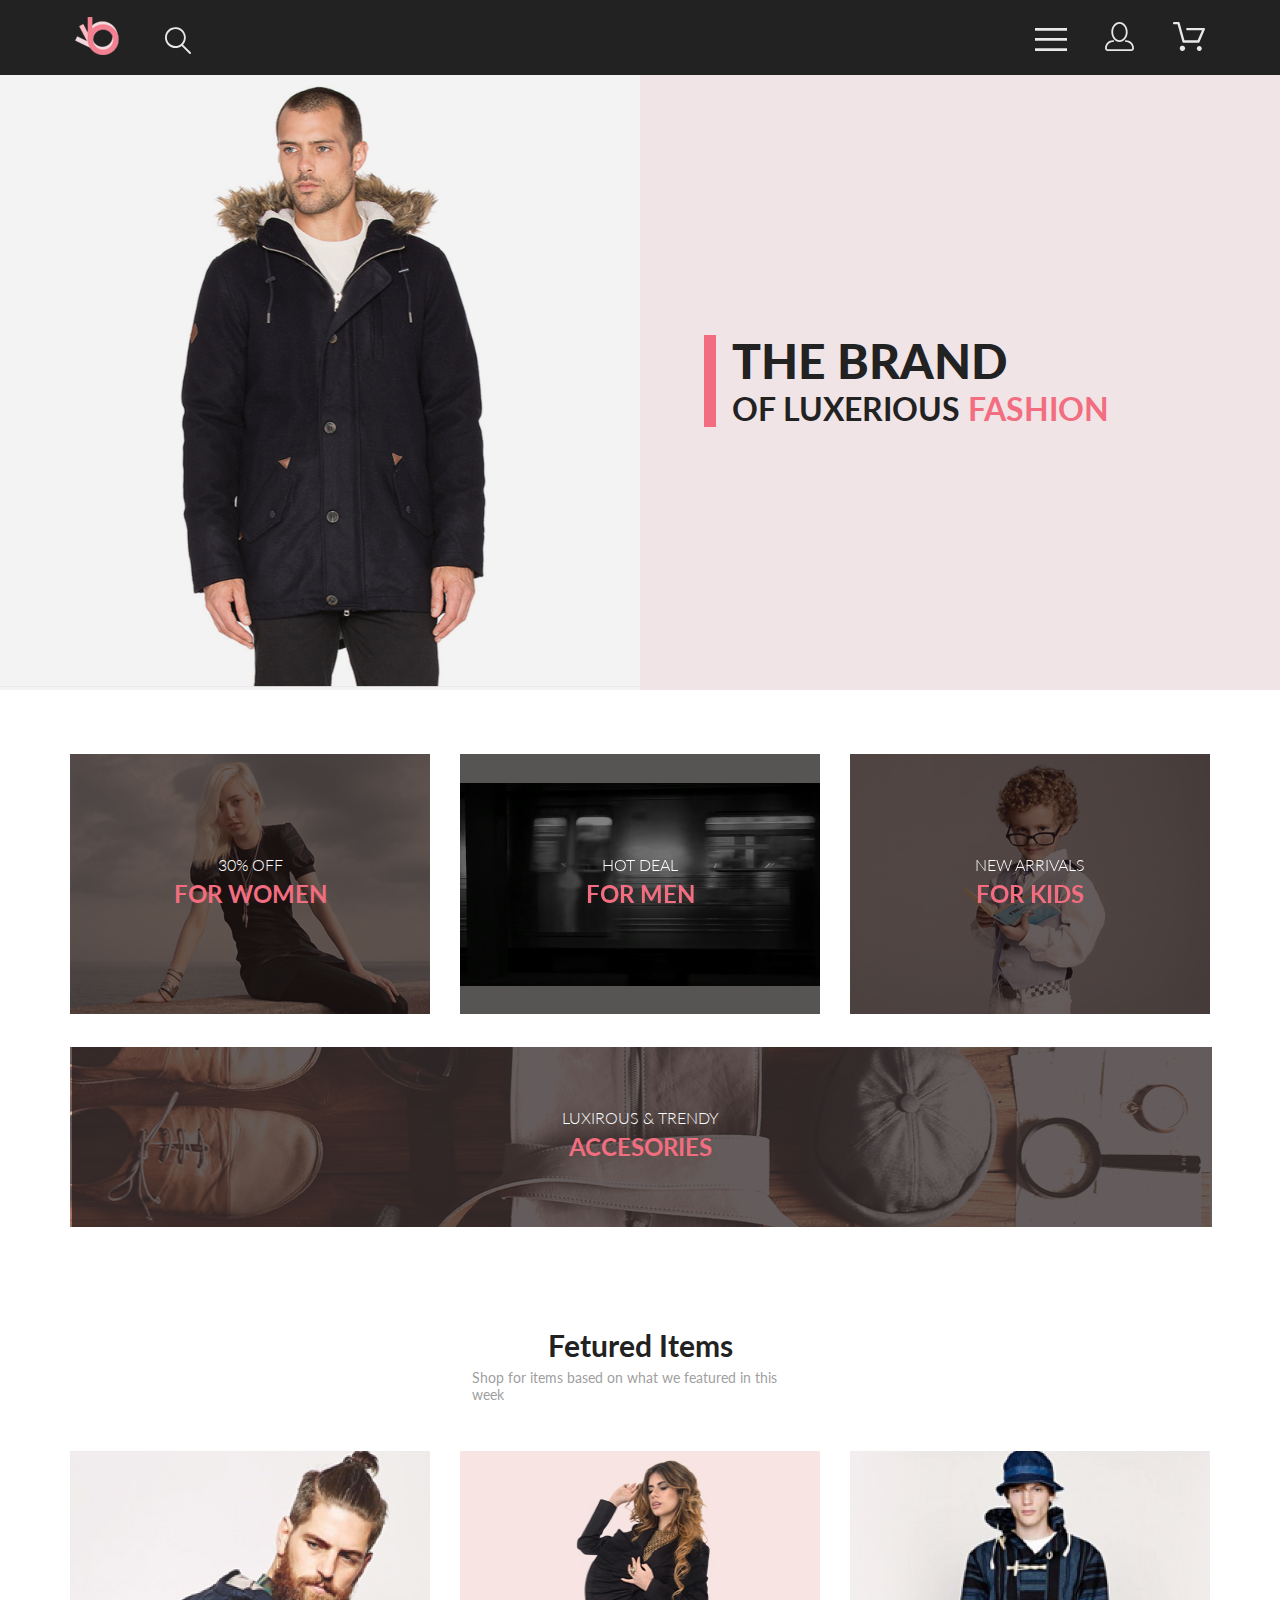
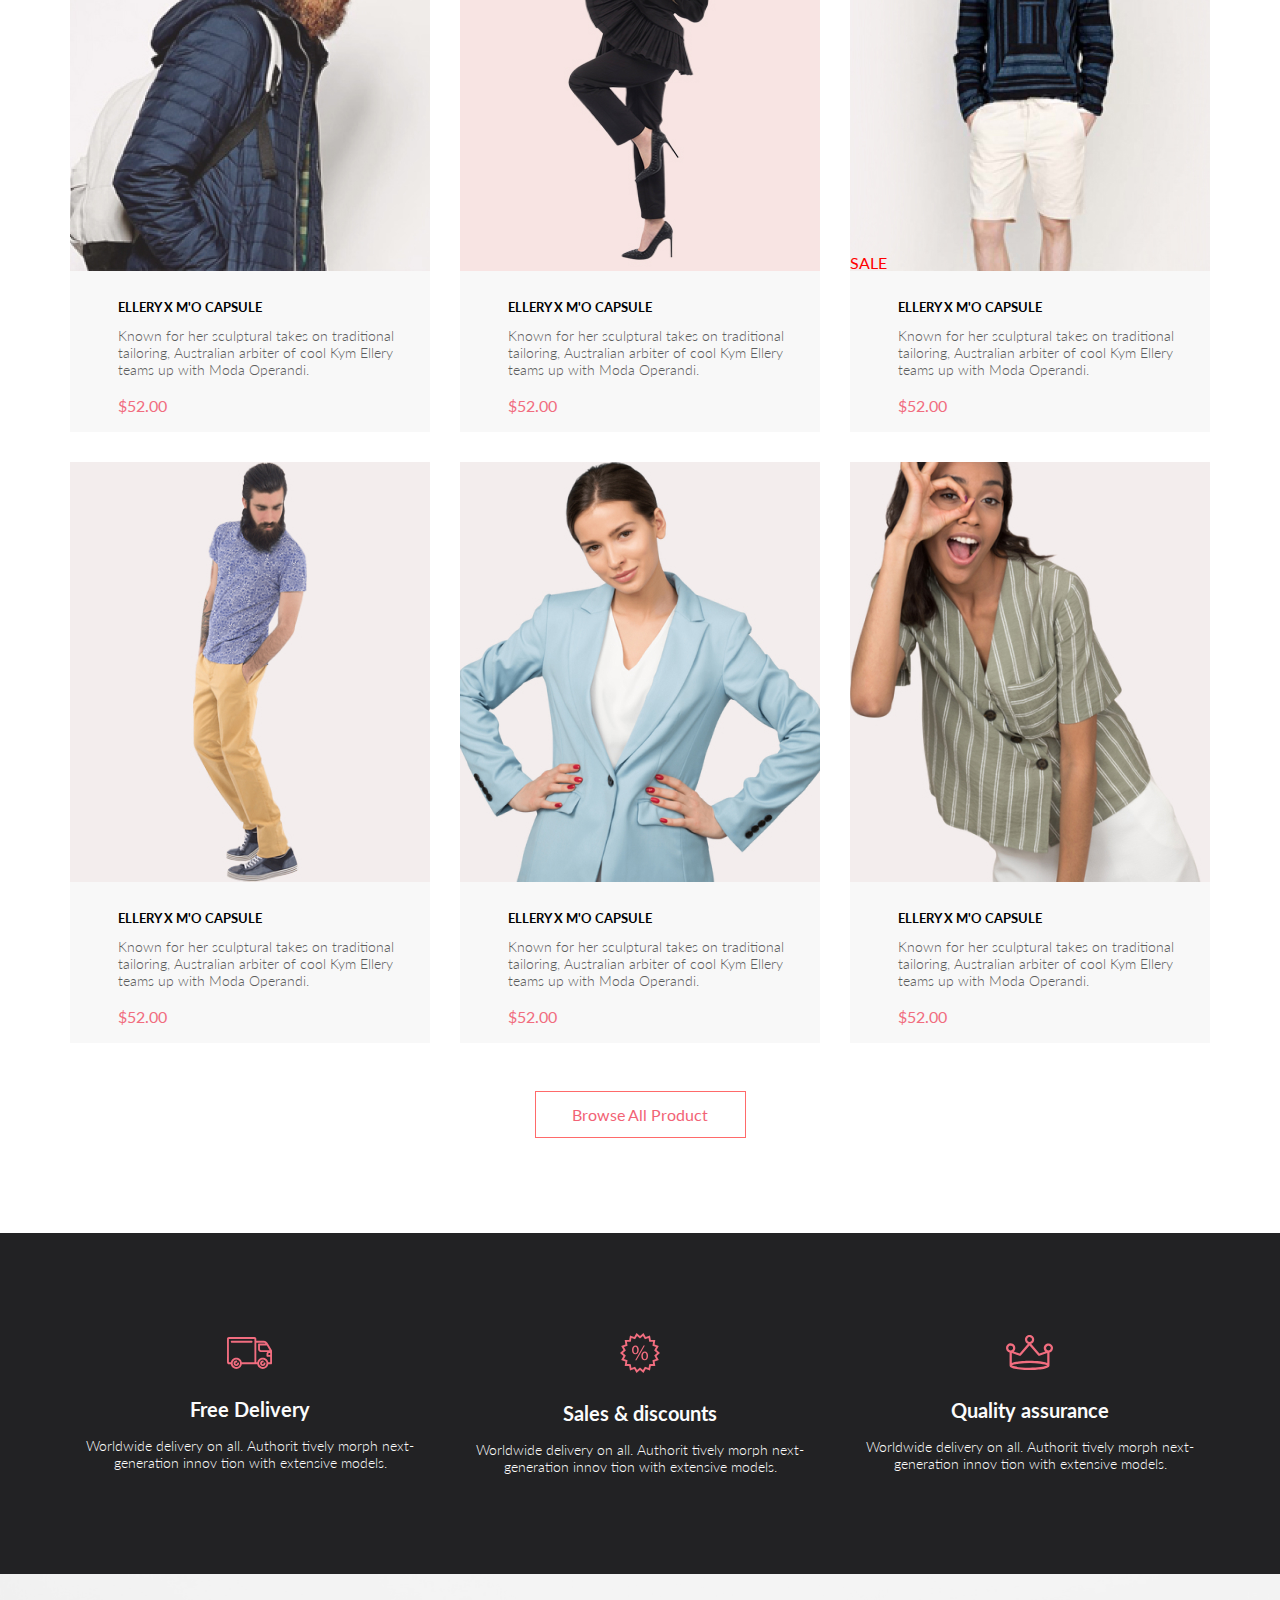
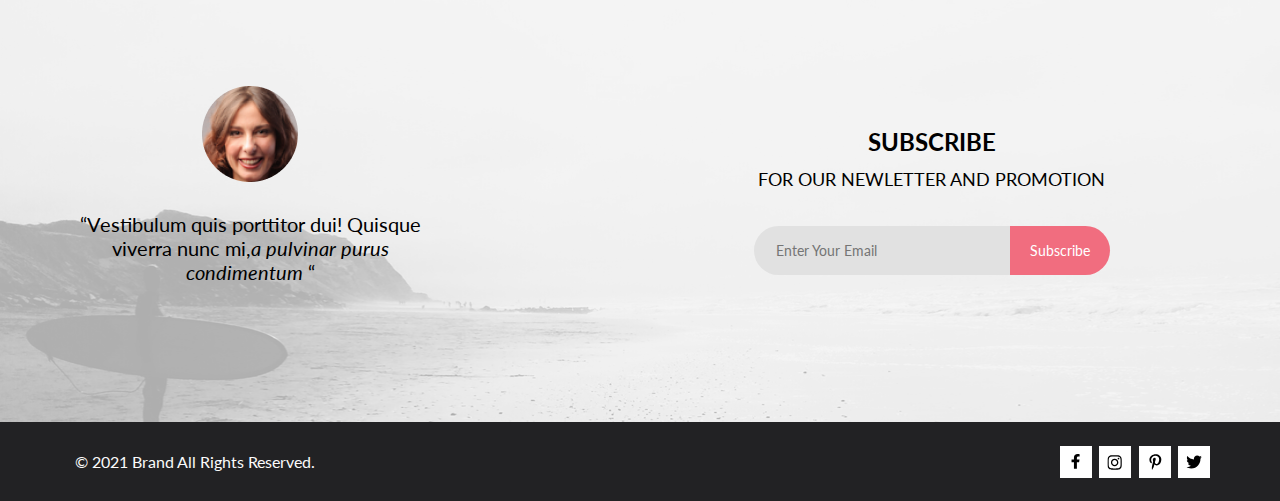
==== commit 1eccfbbc: "finished Animation" ====
--- a/index.html
+++ b/index.html
@@ -99,6 +99,7 @@
                             <img src="img/card-cart.svg" alt="Add to cart">
                             <p>Add to Cart</p> 
                         </div>
+                        <p class="product__add_sale">SALE</p>
                     </a>
                     <div class="product__card_info">
                         <a href="product.html"><h3 class="product__card_header">ELLERY X M'O CAPSULE</h3></a>
--- a/style.css
+++ b/style.css
@@ -89,6 +89,48 @@
   100% {
     -webkit-transform: scaleX(1);
             transform: scaleX(1);
+  }
+}
+
+@-webkit-keyframes sale {
+  0% {
+    -webkit-transform: translateX(0) rotate(720deg);
+            transform: translateX(0) rotate(720deg);
+  }
+  20% {
+    -webkit-transform: translateX(325px);
+            transform: translateX(325px);
+  }
+  60% {
+    -webkit-transform: rotate(360deg);
+            transform: rotate(360deg);
+  }
+  80% {
+    -webkit-transform: translateX(0);
+            transform: translateX(0);
+  }
+  100% {
+  }
+}
+
+@keyframes sale {
+  0% {
+    -webkit-transform: translateX(0) rotate(720deg);
+            transform: translateX(0) rotate(720deg);
+  }
+  20% {
+    -webkit-transform: translateX(325px);
+            transform: translateX(325px);
+  }
+  60% {
+    -webkit-transform: rotate(360deg);
+            transform: rotate(360deg);
+  }
+  80% {
+    -webkit-transform: translateX(0);
+            transform: translateX(0);
+  }
+  100% {
   }
 }
 
@@ -358,6 +400,18 @@
   display: flex;
 }
 
+.product__card_img {
+  -webkit-transition: -webkit-transform 0.5s;
+  transition: -webkit-transform 0.5s;
+  transition: transform 0.5s;
+  transition: transform 0.5s, -webkit-transform 0.5s;
+}
+
+.product__card_img:hover {
+  -webkit-transform: scale(1.03, 1.03);
+          transform: scale(1.03, 1.03);
+}
+
 .product__add_cart {
   font-size: 14px;
   line-height: 17px;
@@ -385,6 +439,15 @@
   background-color: rgba(255, 255, 255, 0.2);
   -webkit-box-shadow: 0 0 10px #FFFFFF;
           box-shadow: 0 0 10px #FFFFFF;
+}
+
+.product__add_sale {
+  color: red;
+  position: absolute;
+  bottom: 160px;
+  left: 0;
+  -webkit-animation: sale 2s infinite cubic-bezier(1, 1.01, 0.99, 1.01);
+          animation: sale 2s infinite cubic-bezier(1, 1.01, 0.99, 1.01);
 }
 
 .product__card_self {
@@ -1192,6 +1255,15 @@
           align-items: flex-start;
   -webkit-box-shadow: 17px 19px 24px rgba(0, 0, 0, 0.13);
           box-shadow: 17px 19px 24px rgba(0, 0, 0, 0.13);
+  -webkit-transition: -webkit-transform 0.5s;
+  transition: -webkit-transform 0.5s;
+  transition: transform 0.5s;
+  transition: transform 0.5s, -webkit-transform 0.5s;
+}
+
+.cart__card_self:hover {
+  -webkit-transform: scale(1.03, 1.03);
+          transform: scale(1.03, 1.03);
 }
 
 .cart__card_self_img {
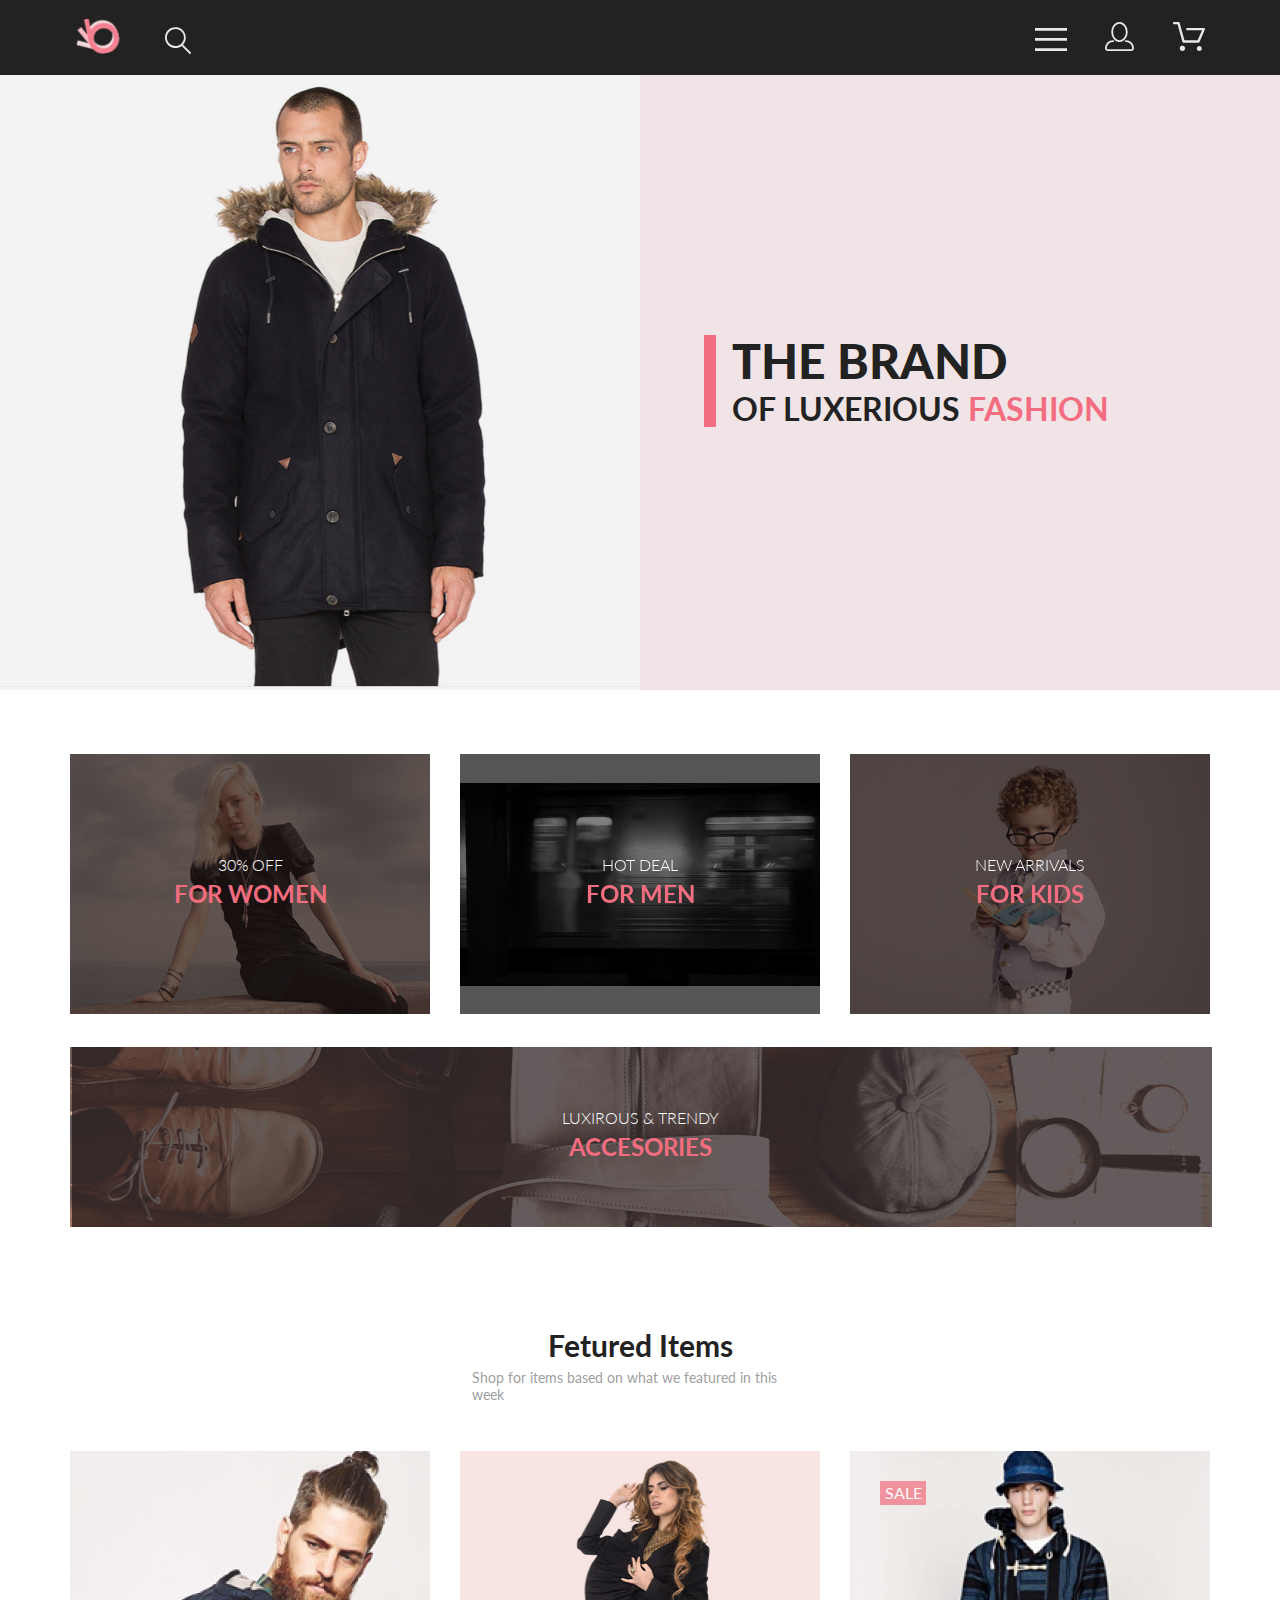
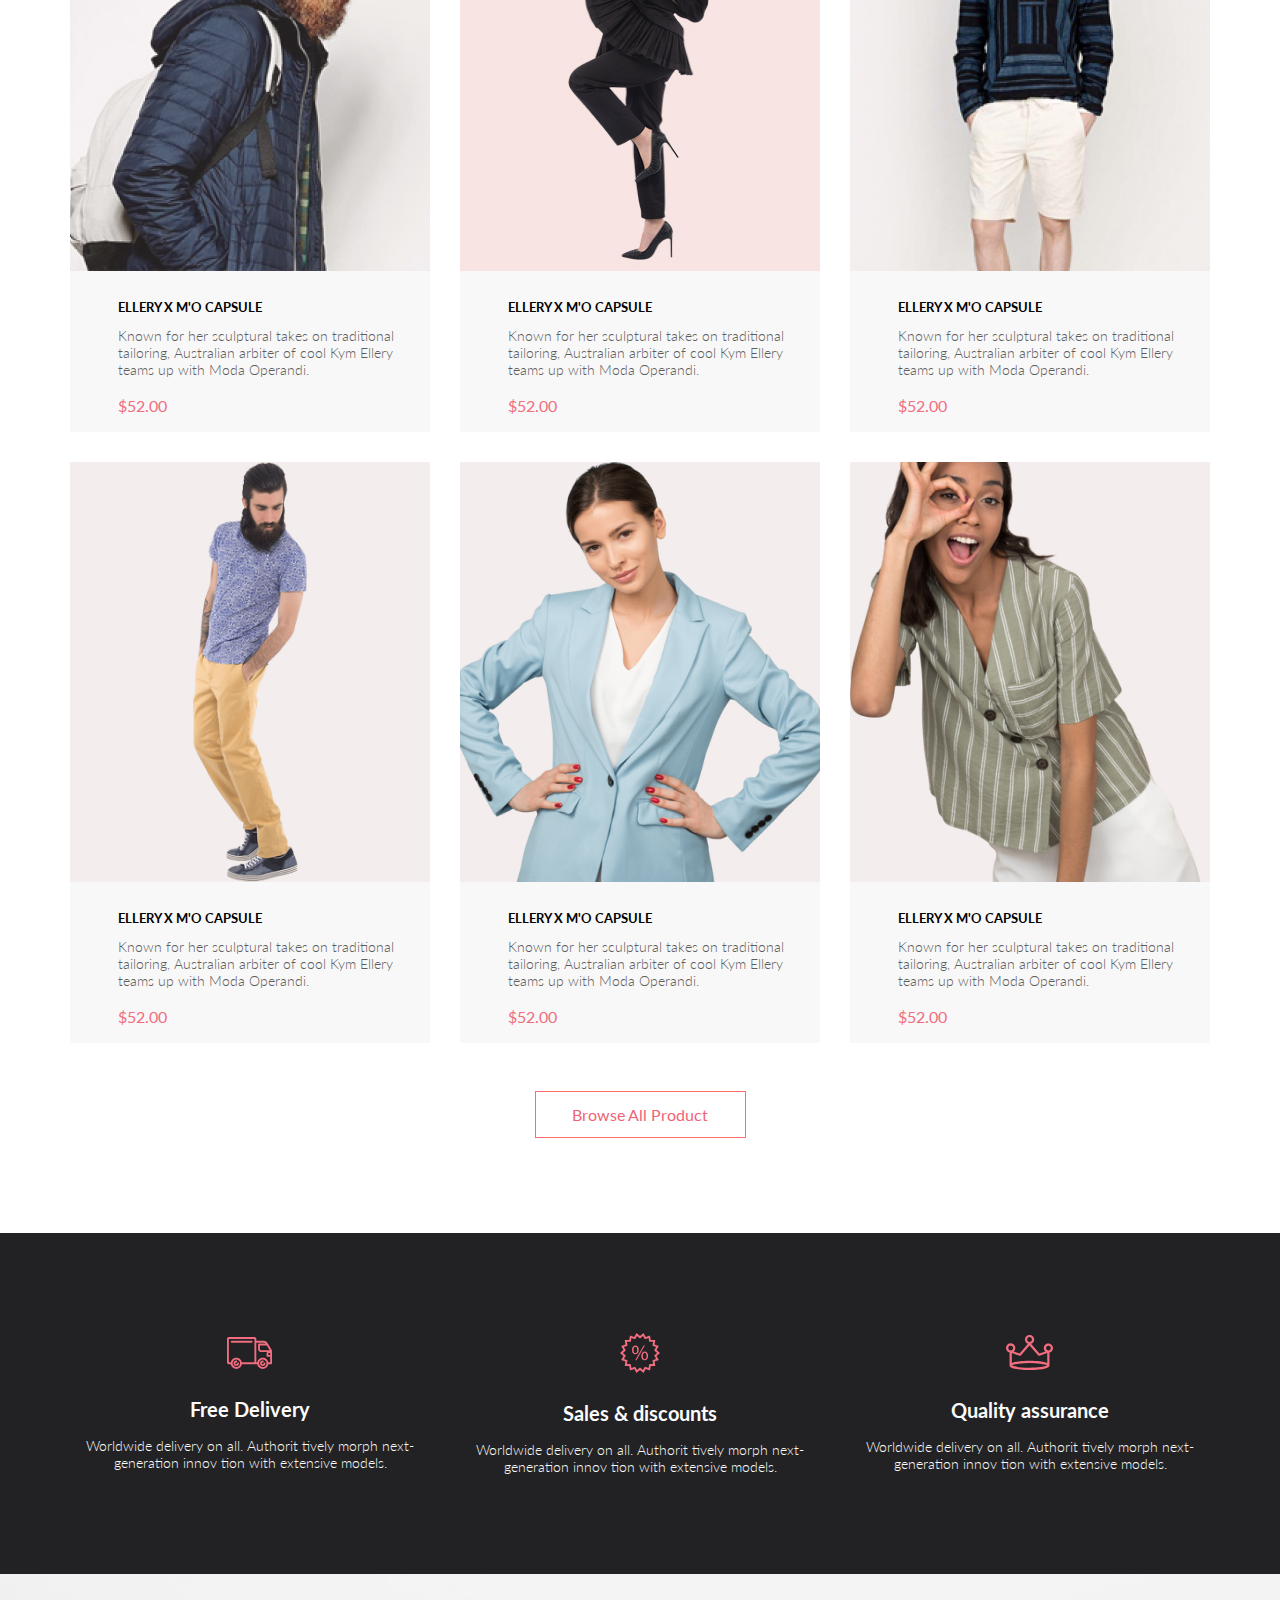
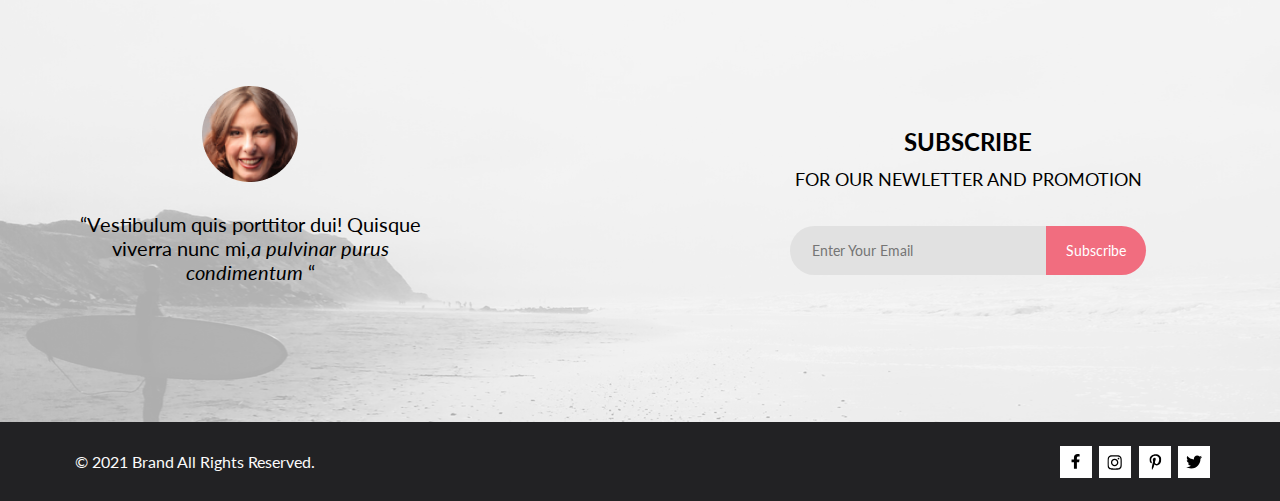
==== commit 41eb8504: "Finished Desktop Part" ====
--- a/index.html
+++ b/index.html
@@ -13,149 +13,188 @@
     
     <header class="header centre">
             <div class="header__left">
-                <a href="#"><img class="header__logo_img" src="img/logo.svg" alt="logo"></a>
-                <a href="#"><img class="header__search_img" src="img/search.svg" alt="search"></a>
+                <a href="#"><img class="header__logo" src="img/logo.svg" alt="logo"></a>
+                <a href="#"><img class="header__search" src="img/search.svg" alt="search"></a>
             </div>
             <div class="header__right">
-                <a href="#"><img class="header__menu_img header__right_img" src="img/menu.svg" alt="menu"></a>
-                <a href="checkout.html"><img class="header__cabinet_img header__right_img" src="img/cabinet.svg" alt="cabinet"></a>
-                <a href="cart.html"><img class="header__basket_img header__right_img" src="img/basket.svg" alt="basket"></a>
+                <a href="#"><img class="header__menu header__right_imgHover" src="img/menu.svg" alt="menu"></a>
+                <a href="checkout.html"><img class="header__sign header__right_imgHover" src="img/cabinet.svg" alt="sign"></a>
+                <a href="cart.html"><img class="header__cart header__right_imgHover" src="img/basket.svg" alt="cart"></a>
             </div>
     </header>
     <div class="promo">
-            <div class="promo__left"><img class="promo__left_img" src="img/promo.png" alt="promoimg"></div>
+            <div class="promo__left"><img class="promo__img" src="img/promo.png" alt="promoimg"></div>
             <div class="promo__right">
-                <div class="promo__right_line"><img src="img/promo_line.png" alt="line"></div>
-                <div class="promo__right_text">
+                <div class="promo__right_animLine"><img src="img/promo_line.png" alt="line"></div>
+                <div class="promo__right_content">
                     <h1 class="promo__right_header">THE BRAND </h1>
-                    <h2 class="promo__right_content">OF LUXERIOUS <span class="promo__right_contentred">FASHION</span></h2>
+                    <h2 class="promo__right_text">OF LUXERIOUS <span class="promo__right_textRed">FASHION</span></h2>
                 </div>
             </div>
     </div>
     <section class="catalog centre">
             <div class="catalog__top">
                 <div class="catalog__position">
-                    <img  class="catalog__women_img" src="img/cat_women.png" alt="women">
-                    <a href="https://ru.womensecret.com/ru/ru" target="_blank"> <p class="catalog__text"><span class="catalog__heading_text">30% OFF</span>   <span class="catalog_heading_redtext">FOR WOMEN</span></p></a>
+                    <img  class="catalog__womenImg" src="img/cat_women.png" alt="women">
+                    <a href="https://ru.womensecret.com/ru/ru" target="_blank">     
+                        <p class="catalog__text">
+                            <span class="catalog__headText">30% OFF</span>   
+                            <span class="catalog__headRedText">FOR WOMEN</span>
+                        </p>
+                    </a>
                 </div>   
                 <div class="catalog__position">
-                    <!-- <img  class="catalog__men_img" src="img/cat_men.png" alt="men"> -->
+                    <!-- <img  class="catalog__menImg" src="img/cat_men.png" alt="men"> -->
                     <video class="video__homepage" muted="muted" autoplay="autoplay" loop  src="video/train.mp4" width="360px" height="260px" ></video> 
-                    <a href="Catalog.html" target="_blank"><p class="catalog__text"><span class="catalog__heading_text">HOT DEAL</span>   <span class="catalog_heading_redtext">FOR MEN</span></p></a>
+                    <a href="Catalog.html" target="_blank">
+                        <p class="catalog__text">
+                            <span class="catalog__headText"">HOT DEAL</span>   
+                            <span class="catalog__headRedText">FOR MEN</span>
+                        </p>
+                    </a>
                 </div>   
                 <div class="catalog__position">
-                    <img  class="catalog__kids_img" src="img/cat_kids.png" alt="kids">
-                    <a href="https://kvantik.com/" target="_blank"><p class="catalog__text"> <span class="catalog__heading_text">NEW ARRIVALS</span>  <span class="catalog_heading_redtext">FOR KIDS</span></p></a>
+                    <img  class="catalog__kidsImg" src="img/cat_kids.png" alt="kids">
+                    <a href="https://kvantik.com/" target="_blank">
+                        <p class="catalog__text"> 
+                            <span class="catalog__headText">NEW ARRIVALS</span>  
+                            <span class="catalog__headRedText">FOR KIDS</span>
+                        </p>
+                    </a>
                 </div>   
             </div>
-            <div class="catalog__bott">
-                <div class="catalog__position">
-                    <img  class="catalog__acc_img" src="img/cat_acc.png" alt="acc">
-                    <a href="https://www.accessorize.com/row/" target="_blank"><p class="catalog__text_bott"> <span class="catalog__heading_text">LUXIROUS & TRENDY</span>  <span class="catalog_heading_redtext">ACCESORIES</span></p></a>
+            <div class="catalog__bottom">
+                <div class="catalog__position">
+                    <img  class="catalog__accImg" src="img/cat_acc.png" alt="acc">
+                    <a href="https://www.accessorize.com/row/" target="_blank">
+                        <p class="catalog__textBottom"> 
+                            <span class="catalog__headText">LUXIROUS & TRENDY</span>  
+                            <span class="catalog__headRedText">ACCESORIES</span>
+                        </p>
+                    </a>
                 </div>
             </div>
     </section>
     <section class="product centre">
             <div class="product__head">
-                <h3 class="product__head_header">Fetured Items</h3>
-                <p class="product__head_text">Shop for items based on what we featured in this week</p>
+                <h3 class="product__headHeader">Fetured Items</h3>
+                <p class="product__headText">Shop for items based on what we featured in this week</p>
             </div>
             <div class="product__card">
                 
-                <article class="product__card_self product_mg">
-                        <a href="product.html"><img class="product__card_img" src="img/Cat/Man/mcard11.jpg" alt="Man1"></a>
+                <article class="product__cardSelf product_mg">
+                        <a href="product.html">
+                            <img class="product__cardImg" src="img/Cat/Man/mcard11.jpg" alt="Man1">
+                        </a>
                         <a href="cart.html">
-                            <div class="product__add_cart">
+                            <div class="product__addCart">
                                 <img src="img/card-cart.svg" alt="Add to cart">
                                 <p>Add to Cart</p> 
                             </div>
                         </a>
-                         <div class="product__card_info">
-                            <a href="product.html"><h3 class="product__card_header">ELLERY X M'O CAPSULE</h3></a>
-                            <p class="product__card_text">Known for her sculptural takes on traditional tailoring, Australian arbiter of cool Kym Ellery teams up with Moda Operandi.</p>
-                            <p class="product__card_price">$52.00</p>
+                         <div class="product__cardInfo">
+                            <a href="product.html">
+                                <h3 class="product__cardHeader">ELLERY X M'O CAPSULE</h3>
+                            </a>
+                            <p class="product__cardText">Known for her sculptural takes on traditional tailoring, Australian arbiter of cool Kym Ellery teams up with Moda Operandi.</p>
+                            <p class="product__cardPrice">$52.00</p>
                          </div>
                 </article>
-                <article class="product__card_self product_mg">
-                    <a href="product.html"><img class="product__card_img" src="img/card12.jpg" alt="young Women"></a>
-                    <a href="cart.html">
-                        
-                        <div class="product__add_cart">
-                            <img src="img/card-cart.svg" alt="Add to cart">
-                            <p>Add to Cart</p> 
-                        </div>
-                    </a>
-                     <div class="product__card_info">
-                        <a href="product.html"><h3 class="product__card_header">ELLERY X M'O CAPSULE</h3></a>
-                        <p class="product__card_text">Known for her sculptural takes on traditional tailoring, Australian arbiter of cool Kym Ellery teams up with Moda Operandi.</p>
-                        <p class="product__card_price">$52.00</p>
+                <article class="product__cardSelf product_mg">
+                    <a href="product.html">
+                        <img class="product__cardImg" src="img/card12.jpg" alt="young Women">
+                    </a>
+                    <a href="cart.html">
+                        <div class="product__addCart">
+                            <img src="img/card-cart.svg" alt="Add to cart">
+                            <p>Add to Cart</p> 
+                        </div>
+                    </a>
+                     <div class="product__cardInfo">
+                        <a href="product.html">
+                            <h3 class="product__cardHeader">ELLERY X M'O CAPSULE</h3>
+                        </a>
+                        <p class="product__cardText">Known for her sculptural takes on traditional tailoring, Australian arbiter of cool Kym Ellery teams up with Moda Operandi.</p>
+                        <p class="product__cardPrice">$52.00</p>
                      </div>
                 </article>
-                <article class="product__card_self product_mg">
-                    <a href="product.html"><img class="product__card_img" src="img/Cat/Man/mcard13.jpg" alt="teenager"></a>
-                    <a href="cart.html">
-                        
-                        <div class="product__add_cart">
-                            <img src="img/card-cart.svg" alt="Add to cart">
-                            <p>Add to Cart</p> 
-                        </div>
-                        <p class="product__add_sale">SALE</p>
-                    </a>
-                    <div class="product__card_info">
-                        <a href="product.html"><h3 class="product__card_header">ELLERY X M'O CAPSULE</h3></a>
-                        <p class="product__card_text">Known for her sculptural takes on traditional tailoring, Australian arbiter of cool Kym Ellery teams up with Moda Operandi.</p>
-                        <p class="product__card_price">$52.00</p>
-                    </div>
-                </article>
-                <article class="product__card_self product_mg">
-                    <a href="product.html"><img class="product__card_img" src="img/Cat/Man/mcard21.jpg" alt="handsome Beardman"></a>
-                    <a href="cart.html">
-                        
-                        <div class="product__add_cart">
-                            <img src="img/card-cart.svg" alt="Add to cart">
-                            <p>Add to Cart</p> 
-                        </div>
-                    </a>
-                     <div class="product__card_info">
-                        <a href="product.html"><h3 class="product__card_header">ELLERY X M'O CAPSULE</h3></a>
-                        <p class="product__card_text">Known for her sculptural takes on traditional tailoring, Australian arbiter of cool Kym Ellery teams up with Moda Operandi.</p>
-                        <p class="product__card_price">$52.00</p>
+                <article class="product__cardSelf product_mg">
+                    <a href="product.html">
+                        <img class="product__cardImg" src="img/Cat/Man/mcard13.jpg" alt="teenager">
+                    </a>
+                    <a href="cart.html">
+                        <div class="product__addCart">
+                            <img src="img/card-cart.svg" alt="Add to cart">
+                            <p>Add to Cart</p> 
+                        </div>
+                        <p class="product__addSale">SALE</p>
+                    </a>
+                    <div class="product__cardInfo">
+                        <a href="product.html">
+                            <h3 class="product__cardHeader">ELLERY X M'O CAPSULE</h3>
+                        </a>
+                        <p class="product__cardText">Known for her sculptural takes on traditional tailoring, Australian arbiter of cool Kym Ellery teams up with Moda Operandi.</p>
+                        <p class="product__cardPrice">$52.00</p>
+                    </div>
+                </article>
+                <article class="product__cardSelf product_mg">
+                    <a href="product.html">
+                        <img class="product__cardImg" src="img/Cat/Man/mcard21.jpg" alt="handsome Beardman">
+                    </a>
+                    <a href="cart.html">
+                        <div class="product__addCart">
+                            <img src="img/card-cart.svg" alt="Add to cart">
+                            <p>Add to Cart</p> 
+                        </div>
+                    </a>
+                     <div class="product__cardInfo">
+                        <a href="product.html">
+                            <h3 class="product__cardHeader">ELLERY X M'O CAPSULE</h3>
+                        </a>
+                        <p class="product__cardText">Known for her sculptural takes on traditional tailoring, Australian arbiter of cool Kym Ellery teams up with Moda Operandi.</p>
+                        <p class="product__cardPrice">$52.00</p>
                      </div>
                 </article>
-                <article class="product__card_self product_mg">
-                    <a href="product.html"><img class="product__card_img" src="img/card22.jpg" alt="ofice women"></a>
-                    <a href="cart.html">
-                        
-                        <div class="product__add_cart">
-                            <img src="img/card-cart.svg" alt="Add to cart">
-                            <p>Add to Cart</p> 
-                        </div>
-                    </a>
-                    <div class="product__card_info">
-                        <a href="product.html"><h3 class="product__card_header">ELLERY X M'O CAPSULE</h3></a>
-                        <p class="product__card_text">Known for her sculptural takes on traditional tailoring, Australian arbiter of cool Kym Ellery teams up with Moda Operandi.</p>
-                        <p class="product__card_price">$52.00</p>
-                    </div>
-                </article>
-                <article class="product__card_self product_mg">
-                    <a href="product.html"><img class="product__card_img" src="img/card23.jpg" alt="teenager girl"></a>
-                    <a href="cart.html">
-                        
-                        <div class="product__add_cart">
-                            <img src="img/card-cart.svg" alt="Add to cart">
-                            <p>Add to Cart</p> 
-                        </div>
-                    </a>
-                    <div class="product__card_info">
-                        <a href="product.html"><h3 class="product__card_header">ELLERY X M'O CAPSULE</h3></a>
-                        <p class="product__card_text">Known for her sculptural takes on traditional tailoring, Australian arbiter of cool Kym Ellery teams up with Moda Operandi.</p>
-                        <p class="product__card_price">$52.00</p>
+                <article class="product__cardSelf product_mg">
+                    <a href="product.html">
+                        <img class="product__cardImg" src="img/card22.jpg" alt="ofice women">
+                    </a>
+                    <a href="cart.html">
+                        <div class="product__addCart">
+                            <img src="img/card-cart.svg" alt="Add to cart">
+                            <p>Add to Cart</p> 
+                        </div>
+                    </a>
+                    <div class="product__cardInfo">
+                        <a href="product.html">
+                            <h3 class="product__cardHeader">ELLERY X M'O CAPSULE</h3>
+                        </a>
+                        <p class="product__cardText">Known for her sculptural takes on traditional tailoring, Australian arbiter of cool Kym Ellery teams up with Moda Operandi.</p>
+                        <p class="product__cardPrice">$52.00</p>
+                    </div>
+                </article>
+                <article class="product__cardSelf product_mg">
+                    <a href="product.html">
+                        <img class="product__cardImg" src="img/card23.jpg" alt="teenager girl">
+                    </a>
+                    <a href="cart.html">
+                        <div class="product__addCart">
+                            <img src="img/card-cart.svg" alt="Add to cart">
+                            <p>Add to Cart</p> 
+                        </div>
+                    </a>
+                    <div class="product__cardInfo">
+                        <a href="product.html">
+                            <h3 class="product__cardHeader">ELLERY X M'O CAPSULE</h3>
+                        </a>
+                        <p class="product__cardText">Known for her sculptural takes on traditional tailoring, Australian arbiter of cool Kym Ellery teams up with Moda Operandi.</p>
+                        <p class="product__cardPrice">$52.00</p>
                     </div>
                 </article>
                 
             </div>
             
-            <a class="product__button"  href="Catalog.html"><div class="product__button_box">Browse All Product</div></a>
+            <a class="product__button"  href="Catalog.html"><div class="product__button_hov">Browse All Product</div></a>
             
     </section>  
     <footer class="footer ">
@@ -180,14 +219,14 @@
         <div class="footer__content centre">
             <aside class="footer__content_position">
                 <img src="img/avatar.png" alt="avatar">
-                <p class="footer__person_text">
+                <p class="footer__content_personText">
                     “Vestibulum quis porttitor dui! Quisque viverra nunc mi,<em>a pulvinar purus condimentum</em> “
                 </p>
     
             </aside>
-            <div class="footer__content_position">
+            <div class="footer__content_position footer__content_formPosition">
                 <h2 class="footer__content_heading">
-                    <span class="footer__heading">SUBSCRIBE</span> <br>  <span class="footer__text">FOR OUR NEWLETTER AND PROMOTION</span>
+                    <span class="footer__content_formHeading">SUBSCRIBE</span> <br>  <span class="footer__content_formText">FOR OUR NEWLETTER AND PROMOTION</span>
                 </h2>
                 <form class="footer__content_form" action="#">
                     <input class="footer__content_email" type="email" placeholder="Enter Your Email" maxlength="40"><input class="footer__content_button" type="submit" value="Subscribe">
@@ -199,7 +238,7 @@
             <p class="footer__bott_text">© 2021  Brand  All Rights Reserved.</p>
             <div class="footer__bott_link">
                 <a href="#">
-                    <div class="footer__bott_link_box">
+                    <div class="footer__bott_linkBox">
                         <svg width="32" height="32" viewBox="0 0 32 32" fill="none" xmlns="http://www.w3.org/2000/svg">
                             
                             <path class="footer__bott_links" d="M19.0884 16.28L19.5069 13.616H16.8902V11.8873C16.8902 11.1585 17.2557 10.4481 18.4277 10.4481H19.6172V8.17997C19.6172 8.17997 18.5377 8 17.5056 8C15.3507 8 13.9422 9.27593 13.9422 11.5857V13.616H11.5469V16.28H13.9422V22.72H16.8902V16.28H19.0884Z" fill="black"/>
@@ -207,7 +246,7 @@
                     </div>
                 </a>
                 <a  href="#">
-                    <div class="footer__bott_link_box">
+                    <div class="footer__bott_linkBox">
                         <svg width="33" height="32" viewBox="0 0 33 32" fill="none" xmlns="http://www.w3.org/2000/svg">
 
                             <g clip-path="url(#clip0)">
@@ -222,13 +261,13 @@
                     </div>
                 </a>
                 <a href="#">
-                    <div class="footer__bott_link_box">
+                    <div class="footer__bott_linkBox">
                         <svg width="32" height="32" viewBox="0 0 32 32" fill="none" xmlns="http://www.w3.org/2000/svg">
-                            <g clip-path="url(#clip0)">
+                            <g clip-path="url(#clip1)">
                             <path class="footer__bott_links" d="M16.7403 8.20312C13.5556 8.20312 10.4082 10.3406 10.4082 13.8C10.4082 16 11.6374 17.25 12.3823 17.25C12.6896 17.25 12.8666 16.3875 12.8666 16.1438C12.8666 15.8531 12.1309 15.2344 12.1309 14.025C12.1309 11.5125 14.0305 9.73125 16.4889 9.73125C18.6027 9.73125 20.1671 10.9406 20.1671 13.1625C20.1671 14.8219 19.506 17.9344 17.3642 17.9344C16.5913 17.9344 15.9302 17.3719 15.9302 16.5656C15.9302 15.3844 16.7496 14.2406 16.7496 13.0219C16.7496 10.9531 13.835 11.3281 13.835 13.8281C13.835 14.3531 13.9002 14.9344 14.133 15.4125C13.7046 17.2688 12.8293 20.0344 12.8293 21.9469C12.8293 22.5375 12.9131 23.1188 12.969 23.7094C13.0745 23.8281 13.0218 23.8156 13.1832 23.7563C14.7476 21.6 14.6917 21.1781 15.3994 18.3562C15.7812 19.0875 16.7683 19.4812 17.5505 19.4812C20.8469 19.4812 22.3275 16.2469 22.3275 13.3313C22.3275 10.2281 19.6643 8.20312 16.7403 8.20312Z" fill="black"/>
                             </g>
                             <defs>
-                            <clipPath id="clip0">
+                            <clipPath id="clip1">
                             <rect width="11.9193" height="16" fill="white" transform="translate(10.4082 8)"/>
                             </clipPath>
                             </defs>
@@ -237,14 +276,14 @@
                     </div>
                 </a>
                 <a href="#">
-                    <div class="footer__bott_link_box"> 
+                    <div class="footer__bott_linkBox"> 
                         <svg width="32" height="32" viewBox="0 0 32 32" fill="none" xmlns="http://www.w3.org/2000/svg">
 
-                            <g clip-path="url(#clip0)">
+                            <g clip-path="url(#clip2)">
                             <path class="footer__bott_links" d="M22.417 12.7405C22.427 12.8826 22.427 13.0248 22.427 13.1669C22.427 17.5019 19.1498 22.4969 13.1599 22.4969C11.3145 22.4969 9.60022 21.9588 8.1582 21.0248C8.4204 21.0552 8.67247 21.0654 8.94475 21.0654C10.4674 21.0654 11.8691 20.5476 12.9884 19.6644C11.5565 19.6339 10.3565 18.6898 9.94305 17.3903C10.1447 17.4207 10.3464 17.441 10.5582 17.441C10.8506 17.441 11.1431 17.4004 11.4153 17.3294C9.92291 17.0248 8.80355 15.705 8.80355 14.1111V14.0705C9.23715 14.3141 9.74139 14.4664 10.2758 14.4867C9.39849 13.8979 8.82373 12.8928 8.82373 11.7557C8.82373 11.1466 8.98504 10.5882 9.26741 10.1009C10.8708 12.0908 13.2809 13.3902 15.9833 13.5324C15.9329 13.2887 15.9027 13.035 15.9027 12.7811C15.9027 10.974 17.3548 9.50195 19.1598 9.50195C20.0976 9.50195 20.9446 9.89789 21.5396 10.5375C22.2757 10.3954 22.9816 10.1212 23.6068 9.74561C23.3648 10.507 22.8505 11.1466 22.1749 11.5527C22.8304 11.4817 23.4657 11.2989 24.0505 11.0451C23.6069 11.6948 23.0522 12.2735 22.417 12.7405Z" fill="black"/>
                             </g>
                             <defs>
-                            <clipPath id="clip0">
+                            <clipPath id="clip2">
                             <rect width="15.8924" height="16" fill="white" transform="translate(8.1582 8)"/>
                             </clipPath>
                             </defs>
--- a/style.css
+++ b/style.css
@@ -1,31 +1,4 @@
 /* //////////PAGE Setting\\\\\\\\\\ */
-@-webkit-keyframes mainLogoRotateBW {
-  100% {
-    -webkit-transform: rotate(-360deg);
-            transform: rotate(-360deg);
-  }
-}
-@keyframes mainLogoRotateBW {
-  100% {
-    -webkit-transform: rotate(-360deg);
-            transform: rotate(-360deg);
-  }
-}
-
-@-webkit-keyframes mainLogoRotateFW {
-  100% {
-    -webkit-transform: rotate(360deg);
-            transform: rotate(360deg);
-  }
-}
-
-@keyframes mainLogoRotateFW {
-  100% {
-    -webkit-transform: rotate(360deg);
-            transform: rotate(360deg);
-  }
-}
-
 @-webkit-keyframes logoSize {
   0% {
     -webkit-transform: scale(1.1, 1.1);
@@ -36,7 +9,6 @@
             transform: scale(1, 1);
   }
 }
-
 @keyframes logoSize {
   0% {
     -webkit-transform: scale(1.1, 1.1);
@@ -50,8 +22,8 @@
 
 @-webkit-keyframes promoLine {
   0% {
-    -webkit-transform: scaleY(0.1);
-            transform: scaleY(0.1);
+    -webkit-transform: scaleY(0);
+            transform: scaleY(0);
   }
   100% {
     -webkit-transform: scaleY(1);
@@ -61,8 +33,8 @@
 
 @keyframes promoLine {
   0% {
-    -webkit-transform: scaleY(0.1);
-            transform: scaleY(0.1);
+    -webkit-transform: scaleY(0);
+            transform: scaleY(0);
   }
   100% {
     -webkit-transform: scaleY(1);
@@ -92,45 +64,65 @@
   }
 }
 
-@-webkit-keyframes sale {
+@-webkit-keyframes jello-horizontal {
   0% {
-    -webkit-transform: translateX(0) rotate(720deg);
-            transform: translateX(0) rotate(720deg);
-  }
-  20% {
-    -webkit-transform: translateX(325px);
-            transform: translateX(325px);
-  }
-  60% {
-    -webkit-transform: rotate(360deg);
-            transform: rotate(360deg);
-  }
-  80% {
-    -webkit-transform: translateX(0);
-            transform: translateX(0);
+    -webkit-transform: scale3d(1, 1, 1);
+    transform: scale3d(1, 1, 1);
+  }
+  30% {
+    -webkit-transform: scale3d(1.25, 0.75, 1);
+    transform: scale3d(1.25, 0.75, 1);
+  }
+  40% {
+    -webkit-transform: scale3d(0.75, 1.25, 1);
+    transform: scale3d(0.75, 1.25, 1);
+  }
+  50% {
+    -webkit-transform: scale3d(1.15, 0.85, 1);
+    transform: scale3d(1.15, 0.85, 1);
+  }
+  65% {
+    -webkit-transform: scale3d(0.95, 1.05, 1);
+    transform: scale3d(0.95, 1.05, 1);
+  }
+  75% {
+    -webkit-transform: scale3d(1.05, 0.95, 1);
+    transform: scale3d(1.05, 0.95, 1);
   }
   100% {
-  }
-}
-
-@keyframes sale {
+    -webkit-transform: scale3d(1, 1, 1);
+    transform: scale3d(1, 1, 1);
+  }
+}
+
+@keyframes jello-horizontal {
   0% {
-    -webkit-transform: translateX(0) rotate(720deg);
-            transform: translateX(0) rotate(720deg);
-  }
-  20% {
-    -webkit-transform: translateX(325px);
-            transform: translateX(325px);
-  }
-  60% {
-    -webkit-transform: rotate(360deg);
-            transform: rotate(360deg);
-  }
-  80% {
-    -webkit-transform: translateX(0);
-            transform: translateX(0);
+    -webkit-transform: scale3d(1, 1, 1);
+    transform: scale3d(1, 1, 1);
+  }
+  30% {
+    -webkit-transform: scale3d(1.25, 0.75, 1);
+    transform: scale3d(1.25, 0.75, 1);
+  }
+  40% {
+    -webkit-transform: scale3d(0.75, 1.25, 1);
+    transform: scale3d(0.75, 1.25, 1);
+  }
+  50% {
+    -webkit-transform: scale3d(1.15, 0.85, 1);
+    transform: scale3d(1.15, 0.85, 1);
+  }
+  65% {
+    -webkit-transform: scale3d(0.95, 1.05, 1);
+    transform: scale3d(0.95, 1.05, 1);
+  }
+  75% {
+    -webkit-transform: scale3d(1.05, 0.95, 1);
+    transform: scale3d(1.05, 0.95, 1);
   }
   100% {
+    -webkit-transform: scale3d(1, 1, 1);
+    transform: scale3d(1, 1, 1);
   }
 }
 
@@ -174,27 +166,31 @@
   padding-right: 5px;
 }
 
-.header__search_img {
+.header__right_imgHover {
+  margin-left: 34px;
+}
+
+.header__right_imgHover:hover {
+  -webkit-animation: logoSize 0.8s;
+          animation: logoSize 0.8s;
+}
+
+.header__logo {
+  -webkit-transition: -webkit-transform 0.75s;
+  transition: -webkit-transform 0.75s;
+  transition: transform 0.75s;
+  transition: transform 0.75s, -webkit-transform 0.75s;
+  -webkit-transform: rotate(-12deg);
+          transform: rotate(-12deg);
+}
+
+.header__logo:hover {
+  -webkit-transform: rotate(12deg);
+          transform: rotate(12deg);
+}
+
+.header__search {
   margin-left: 41px;
-}
-
-.header__right_img {
-  margin-left: 34px;
-}
-
-.header__right_img:hover {
-  -webkit-animation: logoSize 0.5s;
-          animation: logoSize 0.5s;
-}
-
-.header__logo_img {
-  -webkit-animation: mainLogoRotateBW 1s;
-          animation: mainLogoRotateBW 1s;
-}
-
-.header__logo_img:hover {
-  -webkit-animation: mainLogoRotateFW 1s;
-          animation: mainLogoRotateFW 1s;
 }
 
 /* //////////PromoBox\\\\\\\\\\ */
@@ -207,28 +203,39 @@
   background: rgba(113, 103, 105, 0.08);
 }
 
-.promo__left_img {
+.promo__img {
   width: 100%;
 }
 
+.promo__left {
+  -webkit-box-flex: 1;
+      -ms-flex-positive: 1;
+          flex-grow: 1;
+}
+
 .promo__right {
   display: -webkit-box;
   display: -ms-flexbox;
   display: flex;
+  -webkit-box-flex: 1;
+      -ms-flex-positive: 1;
+          flex-grow: 1;
   -webkit-box-align: center;
       -ms-flex-align: center;
           align-items: center;
   width: 800px;
   background-color: #F1E4E6;
-}
-
-.promo__right_line {
+  -webkit-box-sizing: border-box;
+          box-sizing: border-box;
+}
+
+.promo__right_animLine {
   padding-left: 64px;
-  -webkit-animation: promoLine 1s;
-          animation: promoLine 1s;
-}
-
-.promo__right_text {
+  -webkit-animation: promoLine 3s;
+          animation: promoLine 3s;
+}
+
+.promo__right_content {
   display: -webkit-box;
   display: -ms-flexbox;
   display: flex;
@@ -252,18 +259,32 @@
   color: #222222;
 }
 
-.promo__right_content {
+.promo__right_text {
   font-weight: 700;
   font-size: 32px;
   line-height: 38.5px;
   color: #222222;
 }
 
-.promo__right_contentred {
+.promo__right_textRed {
   color: #F16D7F;
 }
 
 /* //////////CatalogBox\\\\\\\\\\ */
+.catalog {
+  -webkit-transition: -webkit-transform 0.5s, -webkit-box-shadow 1s;
+  transition: -webkit-transform 0.5s, -webkit-box-shadow 1s;
+  transition: transform 0.5s, box-shadow 1s;
+  transition: transform 0.5s, box-shadow 1s, -webkit-transform 0.5s, -webkit-box-shadow 1s;
+}
+
+.catalog:hover {
+  -webkit-transform: scale(1.01, 1.01);
+          transform: scale(1.01, 1.01);
+  -webkit-box-shadow: 0 0 100px -50px;
+          box-shadow: 0 0 100px -50px;
+}
+
 .catalog__top {
   margin-top: 64px;
   display: -webkit-box;
@@ -300,7 +321,7 @@
   color: aliceblue;
 }
 
-.catalog__heading_text {
+.catalog__headText {
   font-weight: 300;
   font-size: 16px;
   line-height: 19px;
@@ -308,7 +329,7 @@
   text-align: center;
 }
 
-.catalog_heading_redtext {
+.catalog__headRedText {
   font-size: 24px;
   line-height: 40px;
   text-align: center;
@@ -316,11 +337,11 @@
   color: #F16D7F;
 }
 
-.catalog__bott {
+.catalog__bottom {
   margin-top: 30px;
 }
 
-.catalog__text_bott {
+.catalog__textBottom {
   position: absolute;
   height: 180px;
   width: 1140px;
@@ -356,7 +377,7 @@
           align-items: center;
 }
 
-.product__head_header {
+.product__headHeader {
   font-size: 30px;
   line-height: 36px;
   color: #222222;
@@ -364,7 +385,7 @@
   text-align: center;
 }
 
-.product__head_text {
+.product__headText {
   font-size: 14px;
   line-height: 17px;
   color: #9F9F9F;
@@ -389,68 +410,7 @@
   gap: 30px;
 }
 
-.product__card_self:hover .product__card_img {
-  -webkit-filter: brightness(50%);
-          filter: brightness(50%);
-}
-
-.product__card_self:hover .product__add_cart {
-  display: -webkit-box;
-  display: -ms-flexbox;
-  display: flex;
-}
-
-.product__card_img {
-  -webkit-transition: -webkit-transform 0.5s;
-  transition: -webkit-transform 0.5s;
-  transition: transform 0.5s;
-  transition: transform 0.5s, -webkit-transform 0.5s;
-}
-
-.product__card_img:hover {
-  -webkit-transform: scale(1.03, 1.03);
-          transform: scale(1.03, 1.03);
-}
-
-.product__add_cart {
-  font-size: 14px;
-  line-height: 17px;
-  color: #FFFFFF;
-  border: 1px solid #FFFFFF;
-  width: 138px;
-  height: 43px;
-  display: -webkit-box;
-  display: -ms-flexbox;
-  display: flex;
-  -ms-flex-pack: distribute;
-      justify-content: space-around;
-  -webkit-box-align: center;
-      -ms-flex-align: center;
-          align-items: center;
-  position: absolute;
-  top: 188px;
-  left: 110px;
-  -webkit-box-shadow: 0 0 5px #FFFFFF;
-          box-shadow: 0 0 5px #FFFFFF;
-  display: none;
-}
-
-.product__add_cart:active {
-  background-color: rgba(255, 255, 255, 0.2);
-  -webkit-box-shadow: 0 0 10px #FFFFFF;
-          box-shadow: 0 0 10px #FFFFFF;
-}
-
-.product__add_sale {
-  color: red;
-  position: absolute;
-  bottom: 160px;
-  left: 0;
-  -webkit-animation: sale 2s infinite cubic-bezier(1, 1.01, 0.99, 1.01);
-          animation: sale 2s infinite cubic-bezier(1, 1.01, 0.99, 1.01);
-}
-
-.product__card_self {
+.product__cardSelf {
   position: relative;
   display: -webkit-box;
   display: -ms-flexbox;
@@ -467,19 +427,83 @@
   background-color: #F8F8F8;
 }
 
-.product__card_info {
+.product__cardSelf:hover .product__cardImg {
+  -webkit-filter: brightness(50%);
+          filter: brightness(50%);
+  -webkit-transform: scale(1.03, 1.03);
+          transform: scale(1.03, 1.03);
+}
+
+.product__cardSelf:hover .product__addCart {
+  display: -webkit-box;
+  display: -ms-flexbox;
+  display: flex;
+}
+
+.product__cardImg {
+  -webkit-transition: -webkit-filter 1s, -webkit-transform 1s;
+  transition: -webkit-filter 1s, -webkit-transform 1s;
+  transition: filter 1s, transform 1s;
+  transition: filter 1s, transform 1s, -webkit-filter 1s, -webkit-transform 1s;
+}
+
+.product__addCart {
+  font-size: 14px;
+  line-height: 17px;
+  color: #FFFFFF;
+  border: 1px solid #FFFFFF;
+  width: 138px;
+  height: 43px;
+  display: -webkit-box;
+  display: -ms-flexbox;
+  display: flex;
+  -ms-flex-pack: distribute;
+      justify-content: space-around;
+  -webkit-box-align: center;
+      -ms-flex-align: center;
+          align-items: center;
+  position: absolute;
+  top: 188px;
+  left: 110px;
+  -webkit-box-shadow: 0 0 5px #FFFFFF;
+          box-shadow: 0 0 5px #FFFFFF;
+  display: none;
+}
+
+.product__addCart:active {
+  background-color: rgba(255, 255, 255, 0.2);
+  -webkit-box-shadow: 0 0 10px #FFFFFF;
+          box-shadow: 0 0 10px #FFFFFF;
+}
+
+.product__addSale {
+  opacity: 0.7;
+  width: 46px;
+  height: 24px;
+  background-color: #F16D7F;
+  color: #ffffff;
+  text-align: center;
+  line-height: 24px;
+  position: absolute;
+  top: 30px;
+  left: 30px;
+  -webkit-animation: jello-horizontal 1.2s 2s 5 both;
+          animation: jello-horizontal 1.2s 2s 5 both;
+}
+
+.product__cardInfo {
   margin-top: 25px;
   padding-left: 16px;
   width: 328px;
 }
 
-.product__card_header {
+.product__cardHeader {
   font-size: 13px;
   line-height: 16px;
   color: #000000;
 }
 
-.product__card_text {
+.product__cardText {
   font-weight: 300;
   font-size: 14px;
   line-height: 17px;
@@ -487,7 +511,7 @@
   margin-top: 12px;
 }
 
-.product__card_price {
+.product__cardPrice {
   font-size: 16px;
   line-height: 19px;
   color: #F16D7F;
@@ -504,7 +528,7 @@
   color: #FFFFFF;
 }
 
-.product__button_box {
+.product__button_hov {
   border: 1px solid #FF6A6A;
   height: 47px;
   width: 211px;
@@ -519,7 +543,7 @@
           align-items: center;
 }
 
-.product__button_box:hover {
+.product__button_hov:hover {
   background-color: #F16D7F;
 }
 
@@ -536,7 +560,7 @@
           align-items: center;
   margin-top: 95px;
   background-color: #222224;
-  height: 341px;
+  min-height: 341px;
 }
 
 .footer__top_position {
@@ -571,7 +595,7 @@
   font-size: 14px;
   line-height: 17px;
   color: #FBFBFB;
-  width: 360px;
+  max-width: 360px;
   min-height: 34px;
 }
 
@@ -582,6 +606,8 @@
   -webkit-box-pack: justify;
       -ms-flex-pack: justify;
           justify-content: space-between;
+  -ms-flex-wrap: wrap;
+      flex-wrap: wrap;
   -webkit-box-align: center;
       -ms-flex-align: center;
           align-items: center;
@@ -603,32 +629,38 @@
   -webkit-box-align: center;
       -ms-flex-align: center;
           align-items: center;
-}
-
-.footer__person_text {
+  -ms-flex-preferred-size: 360px;
+      flex-basis: 360px;
+}
+
+.footer__content_personText {
   font-weight: 400;
   font-size: 20px;
   line-height: 24px;
   text-align: center;
-  width: 360px;
+  max-width: 360px;
   min-height: 99px;
   margin-top: 30px;
 }
 
 .footer__content_heading {
   text-align: center;
-  width: 557px;
+  min-width: 356px;
   min-height: 61px;
 }
 
-.footer__heading {
+.footer__content_formPosition {
+  padding-right: 64px;
+}
+
+.footer__content_formHeading {
   font-weight: 700;
   font-size: 24px;
   line-height: 40px;
   text-align: center;
 }
 
-.footer__text {
+.footer__content_formText {
   font-weight: 400;
   font-size: 18px;
   line-height: 30px;
@@ -692,7 +724,7 @@
   padding-left: 5px;
 }
 
-.footer__bott_link_box {
+.footer__bott_linkBox {
   height: 32px;
   width: 32px;
   background-color: #FFFFFF;
@@ -709,8 +741,12 @@
   margin-left: 7.3px;
 }
 
-.footer__bott_link_box:hover {
+.footer__bott_linkBox:hover {
   background-color: #F16D7F;
+}
+
+.footer__bott_linkBox:hover .footer__bott_links {
+  fill: white;
 }
 
 .footer__bott_link {
@@ -729,10 +765,6 @@
   -webkit-box-align: center;
       -ms-flex-align: center;
           align-items: center;
-}
-
-.footer__bott_links:hover .footer__bott_links {
-  fill: white;
 }
 
 /* //////////CATALOG PAGE\\\\\\\\\\ */
@@ -780,7 +812,7 @@
 }
 
 /* //////////Product Box\\\\\\\\\\ */
-.product__head_position {
+.product__headPosition {
   display: block;
 }
 
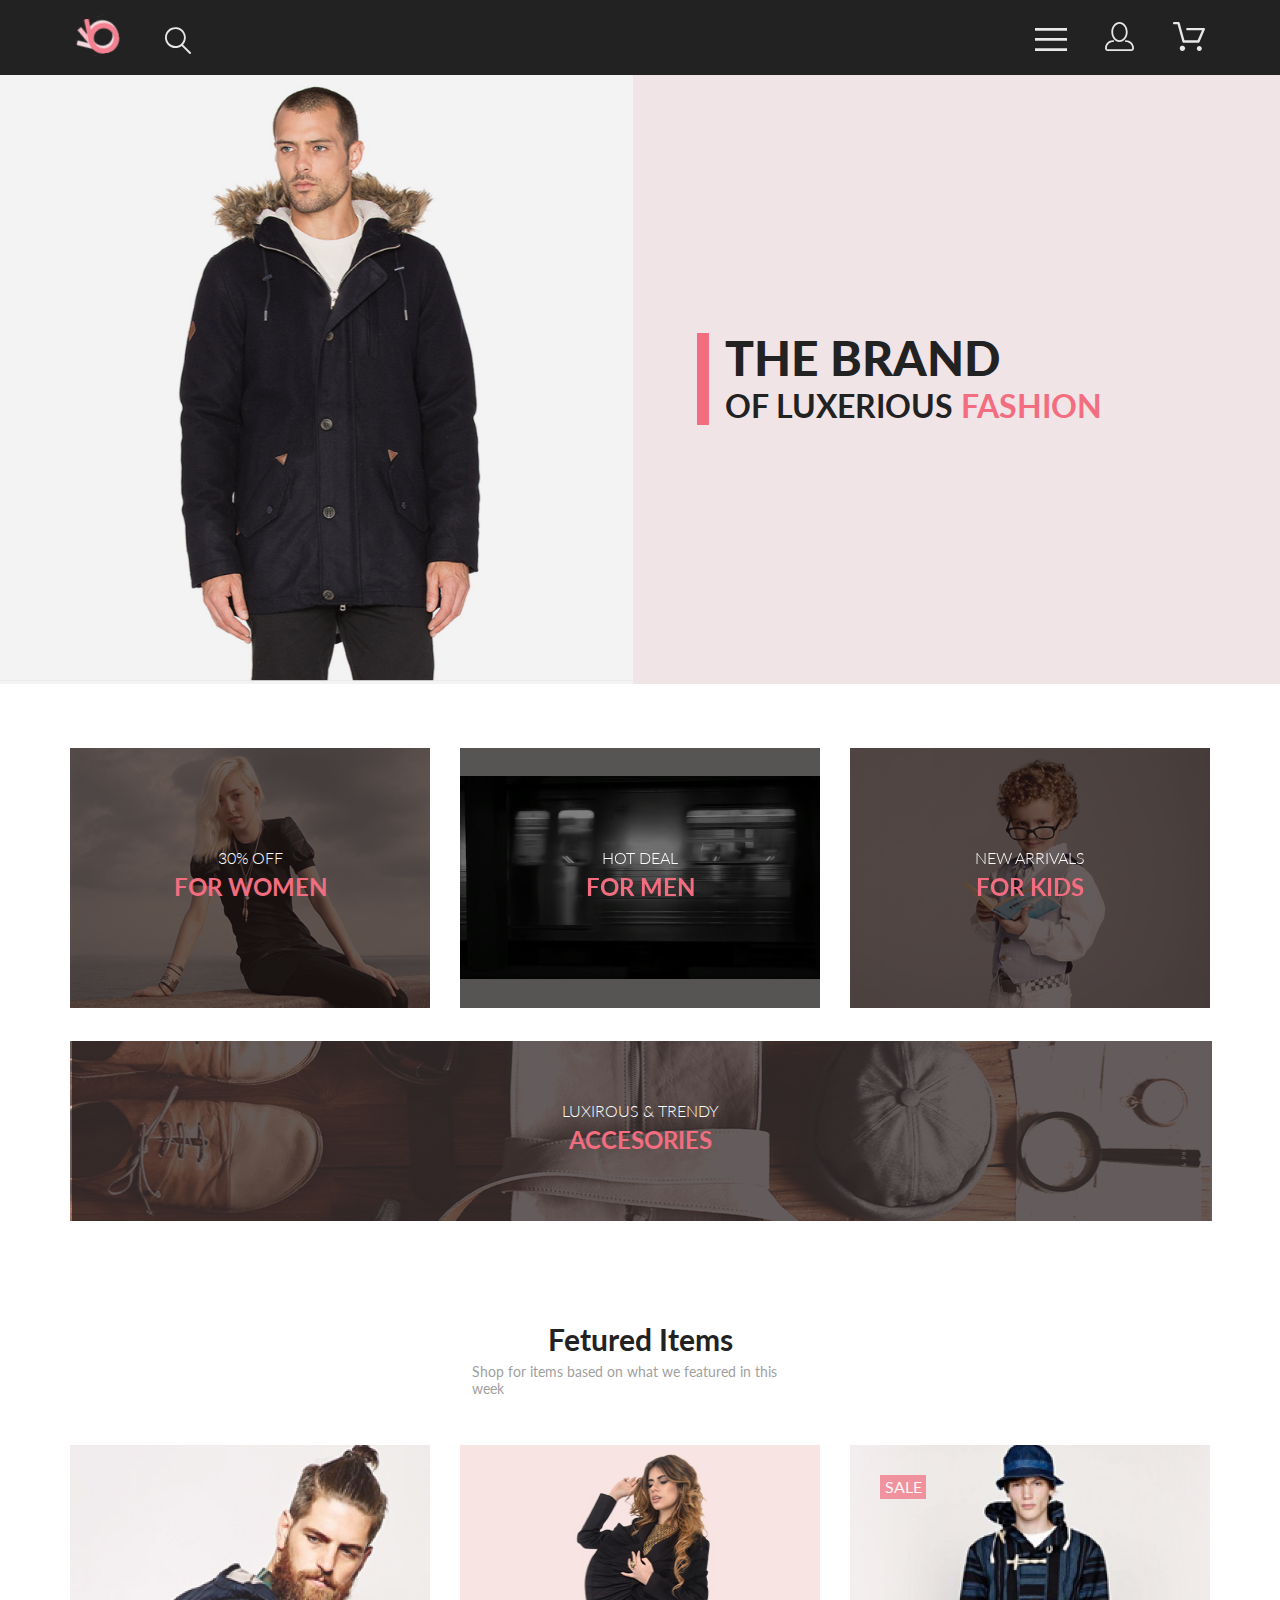
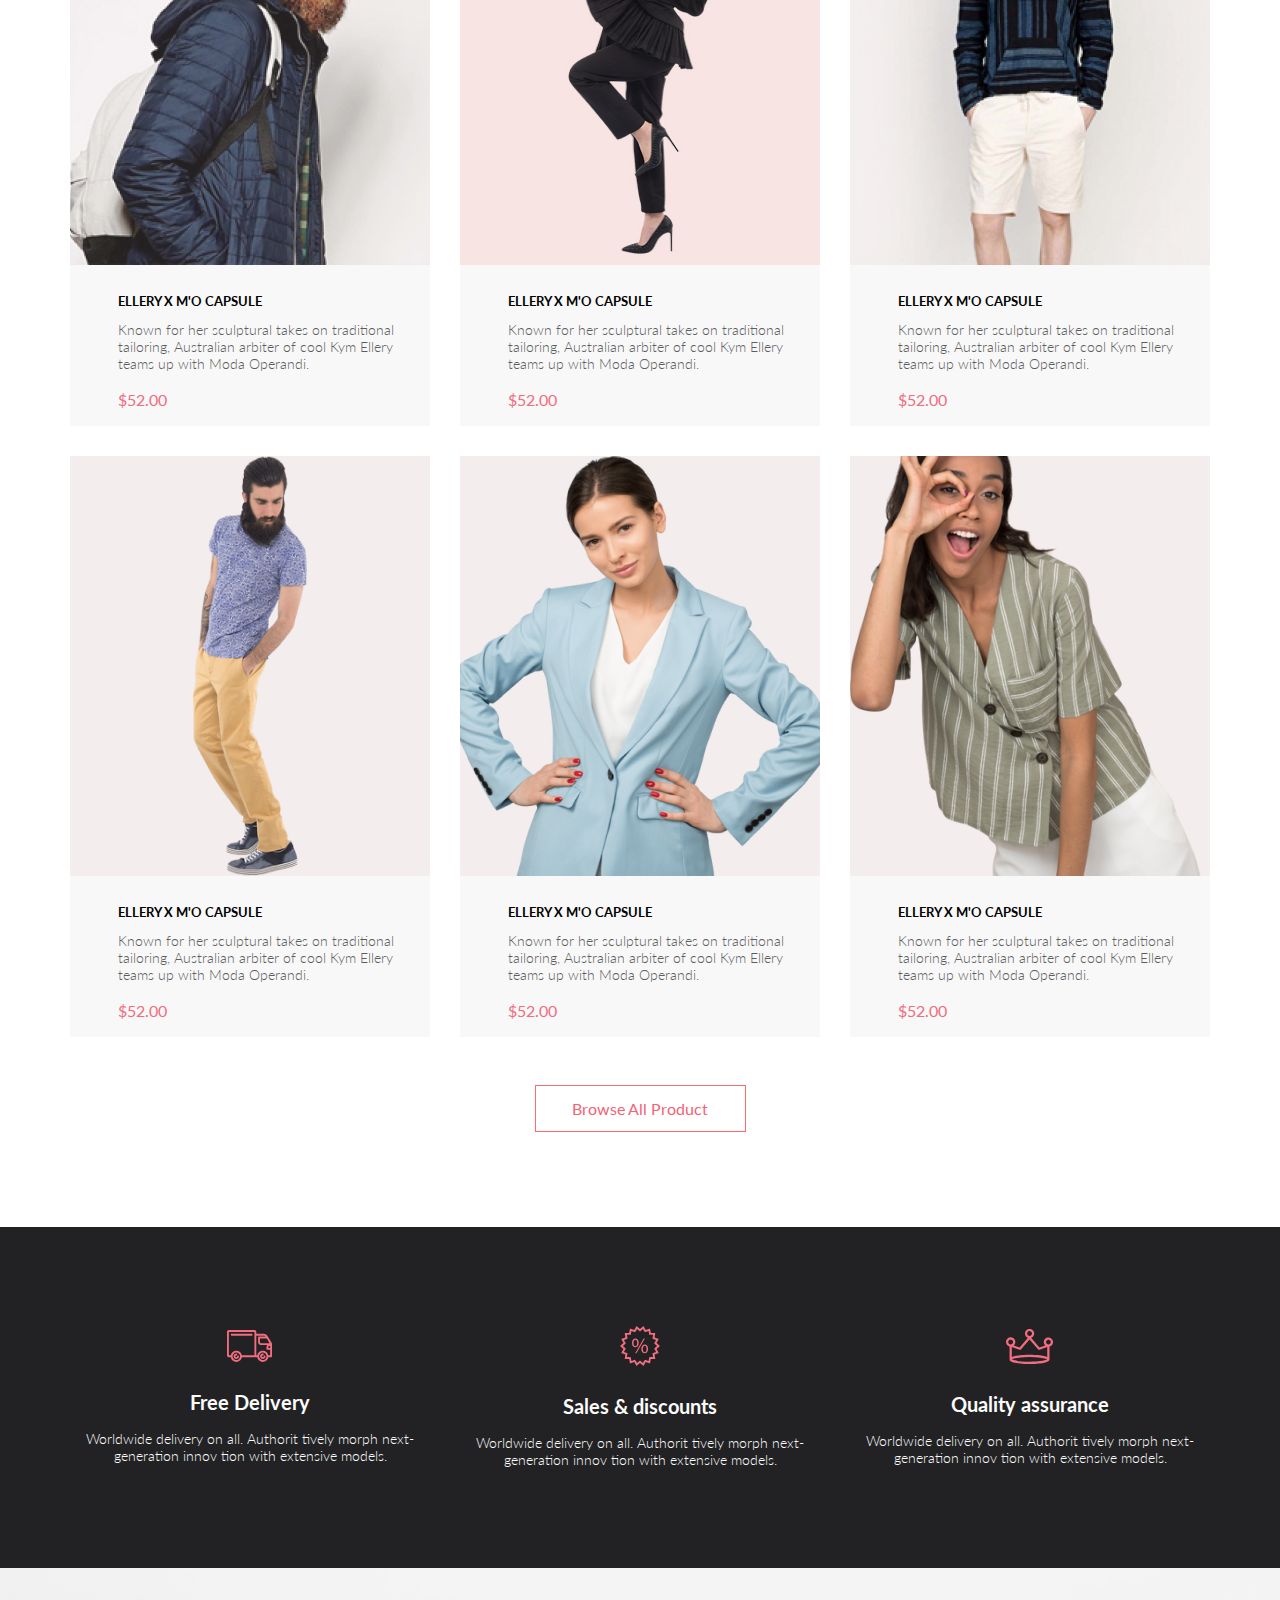
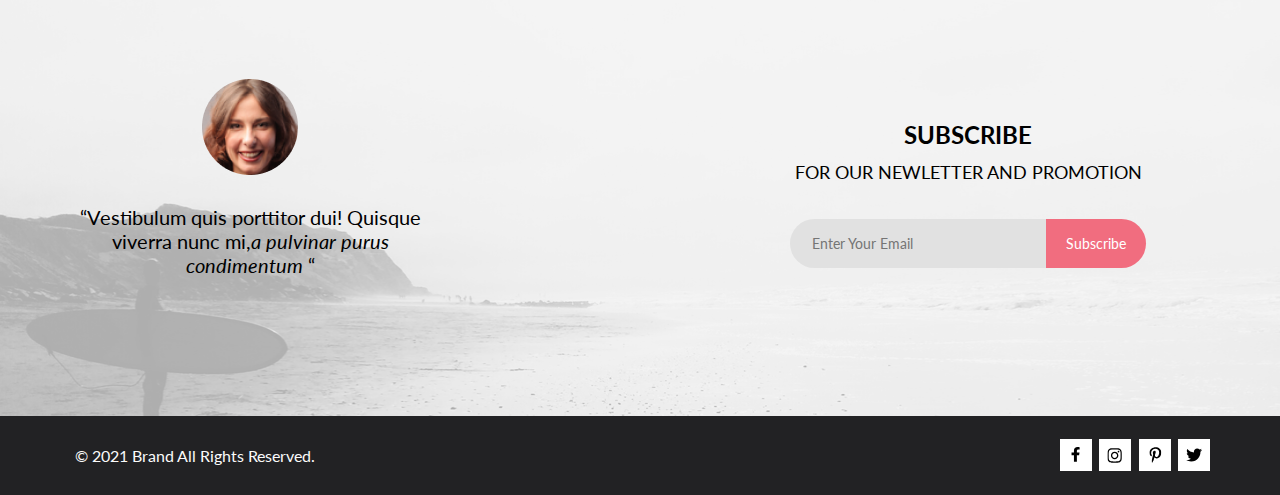
==== commit 8a0cf79a: "index.html adaptive finished" ====
--- a/index.html
+++ b/index.html
@@ -25,7 +25,9 @@
     <div class="promo">
             <div class="promo__left"><img class="promo__img" src="img/promo.png" alt="promoimg"></div>
             <div class="promo__right">
-                <div class="promo__right_animLine"><img src="img/promo_line.png" alt="line"></div>
+                <div class="promo__right_animLine">
+        
+                </div>
                 <div class="promo__right_content">
                     <h1 class="promo__right_header">THE BRAND </h1>
                     <h2 class="promo__right_text">OF LUXERIOUS <span class="promo__right_textRed">FASHION</span></h2>
@@ -35,7 +37,7 @@
     <section class="catalog centre">
             <div class="catalog__top">
                 <div class="catalog__position">
-                    <img  class="catalog__womenImg" src="img/cat_women.png" alt="women">
+                    <img  class="catalog__womenImg catalog__adaptSize" src="img/cat_women.png" alt="women">
                     <a href="https://ru.womensecret.com/ru/ru" target="_blank">     
                         <p class="catalog__text">
                             <span class="catalog__headText">30% OFF</span>   
@@ -45,7 +47,7 @@
                 </div>   
                 <div class="catalog__position">
                     <!-- <img  class="catalog__menImg" src="img/cat_men.png" alt="men"> -->
-                    <video class="video__homepage" muted="muted" autoplay="autoplay" loop  src="video/train.mp4" width="360px" height="260px" ></video> 
+                    <video class="video__homepage catalog__adaptSize" muted="muted" autoplay="autoplay" loop  src="video/train.mp4" width="360px" height="260px" ></video> 
                     <a href="Catalog.html" target="_blank">
                         <p class="catalog__text">
                             <span class="catalog__headText"">HOT DEAL</span>   
@@ -54,7 +56,7 @@
                     </a>
                 </div>   
                 <div class="catalog__position">
-                    <img  class="catalog__kidsImg" src="img/cat_kids.png" alt="kids">
+                    <img  class="catalog__kidsImg catalog__adaptSize" src="img/cat_kids.png" alt="kids">
                     <a href="https://kvantik.com/" target="_blank">
                         <p class="catalog__text"> 
                             <span class="catalog__headText">NEW ARRIVALS</span>  
@@ -217,7 +219,7 @@
         </div>
     
         <div class="footer__content centre">
-            <aside class="footer__content_position">
+            <aside class="footer__content_position footer__content_avatarPosition">
                 <img src="img/avatar.png" alt="avatar">
                 <p class="footer__content_personText">
                     “Vestibulum quis porttitor dui! Quisque viverra nunc mi,<em>a pulvinar purus condimentum</em> “
--- a/style.css
+++ b/style.css
@@ -227,10 +227,13 @@
   background-color: #F1E4E6;
   -webkit-box-sizing: border-box;
           box-sizing: border-box;
+  padding-left: 64px;
 }
 
 .promo__right_animLine {
-  padding-left: 64px;
+  width: 12px;
+  height: 92px;
+  background-color: #F16D7F;
   -webkit-animation: promoLine 3s;
           animation: promoLine 3s;
 }
@@ -375,13 +378,13 @@
   -webkit-box-align: center;
       -ms-flex-align: center;
           align-items: center;
+  margin-top: 97px;
 }
 
 .product__headHeader {
   font-size: 30px;
   line-height: 36px;
   color: #222222;
-  margin-top: 97px;
   text-align: center;
 }
 
@@ -606,8 +609,6 @@
   -webkit-box-pack: justify;
       -ms-flex-pack: justify;
           justify-content: space-between;
-  -ms-flex-wrap: wrap;
-      flex-wrap: wrap;
   -webkit-box-align: center;
       -ms-flex-align: center;
           align-items: center;
@@ -767,6 +768,368 @@
           align-items: center;
 }
 
+@media (min-width: 1025px) and (max-width: 1148px) {
+  .centre {
+    padding-left: calc(50vw - 512px);
+    padding-right: calc(50vw - 512px);
+  }
+  .catalog {
+    display: -webkit-box;
+    display: -ms-flexbox;
+    display: flex;
+    -webkit-box-orient: vertical;
+    -webkit-box-direction: normal;
+        -ms-flex-direction: column;
+            flex-direction: column;
+    -webkit-box-align: center;
+        -ms-flex-align: center;
+            align-items: center;
+  }
+  .catalog__top {
+    margin-top: 20px;
+  }
+  .catalog__position:not(:last-child) {
+    margin-right: 19px;
+  }
+  .catalog__adaptSize {
+    width: 232px;
+    height: 168px;
+  }
+  .catalog__text {
+    width: 232px;
+    height: 168px;
+  }
+  .catalog__bottom {
+    margin-top: 19px;
+  }
+  .catalog__accImg {
+    width: 734px;
+    height: 116px;
+  }
+  .catalog__textBottom {
+    width: 735px;
+    height: 116px;
+  }
+}
+
+@media (max-width: 1024px) {
+  .centre {
+    padding-left: calc(50vw - 384px);
+    padding-right: calc(50vw - 384px);
+  }
+  .header__left {
+    padding-left: 32px;
+  }
+  .header__right {
+    padding-right: 32px;
+  }
+  .catalog {
+    display: -webkit-box;
+    display: -ms-flexbox;
+    display: flex;
+    -webkit-box-orient: vertical;
+    -webkit-box-direction: normal;
+        -ms-flex-direction: column;
+            flex-direction: column;
+    -webkit-box-align: center;
+        -ms-flex-align: center;
+            align-items: center;
+  }
+  .catalog__top {
+    margin-top: 20px;
+  }
+  .catalog__position:not(:last-child) {
+    margin-right: 19px;
+  }
+  .catalog__adaptSize {
+    width: 232px;
+    height: 168px;
+  }
+  .catalog__text {
+    width: 232px;
+    height: 168px;
+  }
+  .catalog__bottom {
+    margin-top: 19px;
+  }
+  .catalog__accImg {
+    width: 734px;
+    height: 116px;
+  }
+  .catalog__textBottom {
+    width: 735px;
+    height: 116px;
+  }
+  .product {
+    margin-top: 155px;
+  }
+  .product__headText {
+    margin-top: 3px;
+  }
+  .product__card {
+    gap: 16px;
+    margin-top: 72px;
+    margin-bottom: 32px;
+  }
+  .footer__bott_text {
+    padding-left: 32px;
+  }
+  .footer__bott_link {
+    padding-right: 32px;
+  }
+  .footer__top {
+    margin-top: 65px;
+    -webkit-box-orient: vertical;
+    -webkit-box-direction: normal;
+        -ms-flex-direction: column;
+            flex-direction: column;
+    -webkit-box-align: center;
+        -ms-flex-align: center;
+            align-items: center;
+  }
+  .footer__top_position {
+    margin-top: 48px;
+  }
+  .footer__top_position:not(:last-child) {
+    margin-right: 0px;
+  }
+  .footer__top_position:last-child {
+    margin-bottom: 64px;
+  }
+  .footer__content {
+    height: 694px;
+    -webkit-box-orient: vertical;
+    -webkit-box-direction: normal;
+        -ms-flex-direction: column;
+            flex-direction: column;
+  }
+  .footer__content_position {
+    margin-top: 54px;
+  }
+  .footer__content_formPosition {
+    padding-right: 0;
+    margin-bottom: 140px;
+  }
+}
+
+@media (max-width: 900px) and (min-width: 768px) {
+  .promo__right_header {
+    font-size: 38px;
+    line-height: 46px;
+  }
+  .promo__right_text {
+    font-size: 20px;
+    font-weight: 700;
+    line-height: 24px;
+  }
+  .promo__right_animLine {
+    width: 12px;
+    height: 61px;
+    background-color: #F16D7F;
+  }
+  .promo__right_content {
+    height: 61px;
+  }
+}
+
+@media (max-width: 767px) {
+  .header__sign, .header__cart {
+    display: none;
+  }
+  .header__left {
+    padding-left: 16px;
+  }
+  .header__right {
+    padding-right: 16px;
+  }
+  .promo {
+    height: 363px;
+  }
+  .promo__left {
+    display: none;
+  }
+  .promo__right {
+    -webkit-box-pack: center;
+        -ms-flex-pack: center;
+            justify-content: center;
+    padding-left: 0;
+  }
+  .promo__right_header {
+    font-size: 38px;
+    line-height: 46px;
+  }
+  .promo__right_text {
+    font-size: 20px;
+    font-weight: 700;
+    line-height: 24px;
+  }
+  .promo__right_animLine {
+    width: 12px;
+    height: 61px;
+    background-color: #F16D7F;
+  }
+  .promo__right_content {
+    height: 61px;
+  }
+  .catalog__top {
+    -webkit-box-orient: vertical;
+    -webkit-box-direction: normal;
+        -ms-flex-direction: column;
+            flex-direction: column;
+    -webkit-box-align: center;
+        -ms-flex-align: center;
+            align-items: center;
+    margin-top: 64px;
+  }
+  .catalog__adaptSize {
+    width: 343px;
+    height: 247px;
+  }
+  .catalog__text {
+    width: 343px;
+    height: 247px;
+  }
+  .catalog__accImg {
+    width: 343px;
+    height: 111px;
+  }
+  .catalog__bottom {
+    margin-top: 0;
+  }
+  .catalog__textBottom {
+    width: 343px;
+    height: 111px;
+  }
+  .catalog__position {
+    margin-bottom: 32px;
+  }
+  .catalog__position:not(:last-child) {
+    margin-right: 0;
+  }
+  .product {
+    margin-top: 64px;
+  }
+  .product__headText {
+    margin-top: 3px;
+  }
+  .product__card {
+    gap: 16px;
+    margin-top: 64px;
+    margin-bottom: 41px;
+  }
+  .footer__top {
+    margin-top: 110px;
+  }
+  .footer__top_position:last-child {
+    margin-bottom: 81px;
+  }
+  .footer__content {
+    background-position: left;
+    height: 550px;
+  }
+  .footer__content_position {
+    -webkit-transform: scale(0.95);
+            transform: scale(0.95);
+    margin-top: 0;
+  }
+  .footer__content_formPosition {
+    margin-bottom: 110px;
+  }
+  .footer__content_avatarPosition {
+    margin-top: 54px;
+  }
+  .footer__bott {
+    height: 143px;
+    -webkit-box-orient: vertical;
+    -webkit-box-direction: reverse;
+        -ms-flex-direction: column-reverse;
+            flex-direction: column-reverse;
+  }
+  .footer__bott_text {
+    padding-left: 0;
+    padding-bottom: 9px;
+  }
+  .footer__bott_link {
+    padding-right: 0;
+    padding-top: 43px;
+    padding-bottom: 40px;
+  }
+}
+
+@media (max-width: 374px) {
+  .promo__right {
+    -webkit-box-pack: center;
+        -ms-flex-pack: center;
+            justify-content: center;
+    padding-left: 0;
+  }
+  .promo__right_animLine {
+    width: 12px;
+    height: 92px;
+  }
+  .catalog {
+    -webkit-transform: scale(0.9);
+            transform: scale(0.9);
+  }
+  .catalog__top {
+    -webkit-box-orient: vertical;
+    -webkit-box-direction: normal;
+        -ms-flex-direction: column;
+            flex-direction: column;
+    -webkit-box-align: center;
+        -ms-flex-align: center;
+            align-items: center;
+    margin-top: 64px;
+  }
+  .catalog__adaptSize {
+    width: 264px;
+    height: 200px;
+  }
+  .catalog__text {
+    width: 264px;
+    height: 200px;
+  }
+  .catalog__accImg {
+    width: 264px;
+    height: 90px;
+  }
+  .catalog__bottom {
+    margin-top: 0;
+  }
+  .catalog__textBottom {
+    width: 264px;
+    height: 90px;
+  }
+  .product__cardSelf {
+    width: 264px;
+    height: 500px;
+  }
+  .product__cardImg {
+    width: 264px;
+  }
+  .product__headText {
+    width: 264px;
+    text-align: center;
+  }
+  .product__cardInfo {
+    width: 264px;
+  }
+  .product__cardText {
+    width: 260px;
+  }
+  .product__cardSelf {
+    -webkit-transform: scale(0.8);
+            transform: scale(0.8);
+  }
+  .footer__top_text {
+    width: 264px;
+  }
+  .footer__content_position {
+    -webkit-transform: scale(0.65);
+            transform: scale(0.65);
+  }
+}
+
 /* //////////CATALOG PAGE\\\\\\\\\\ */
 /* //////////Navi Box\\\\\\\\\\ */
 .navi {
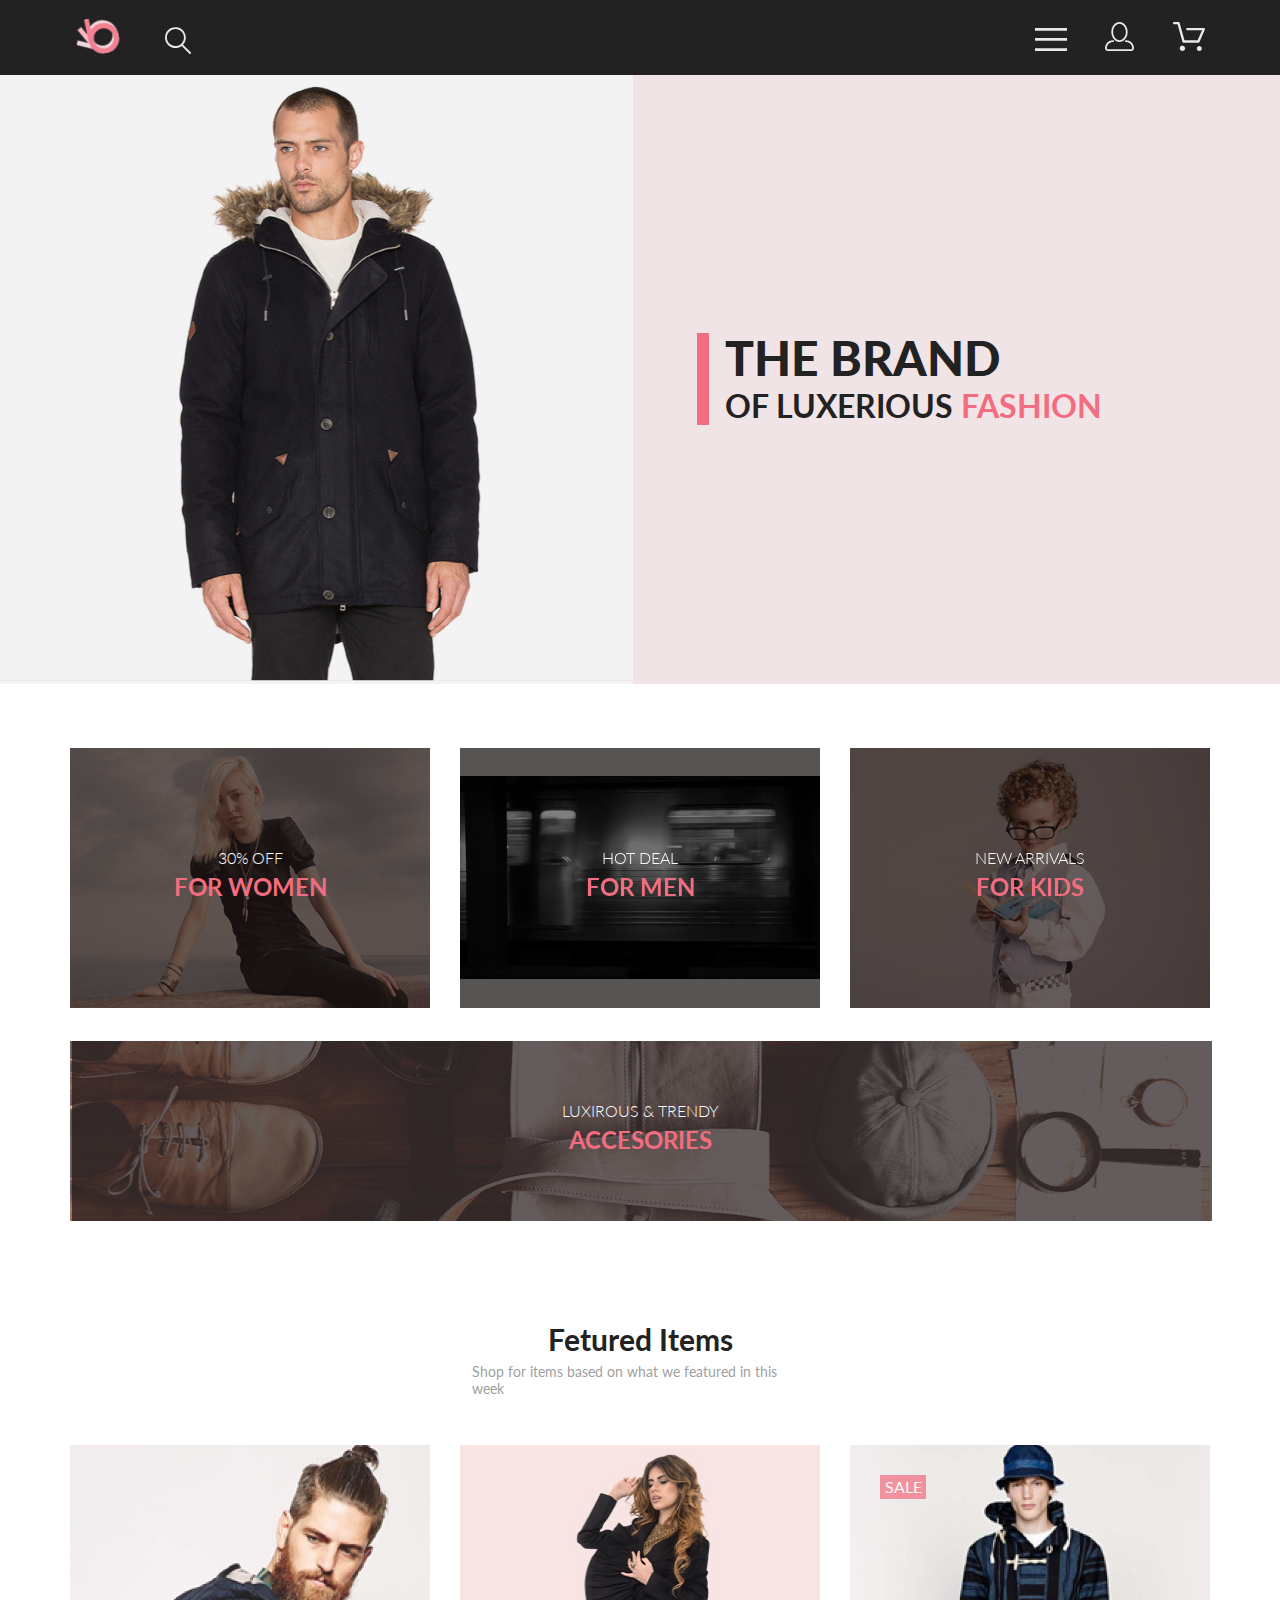
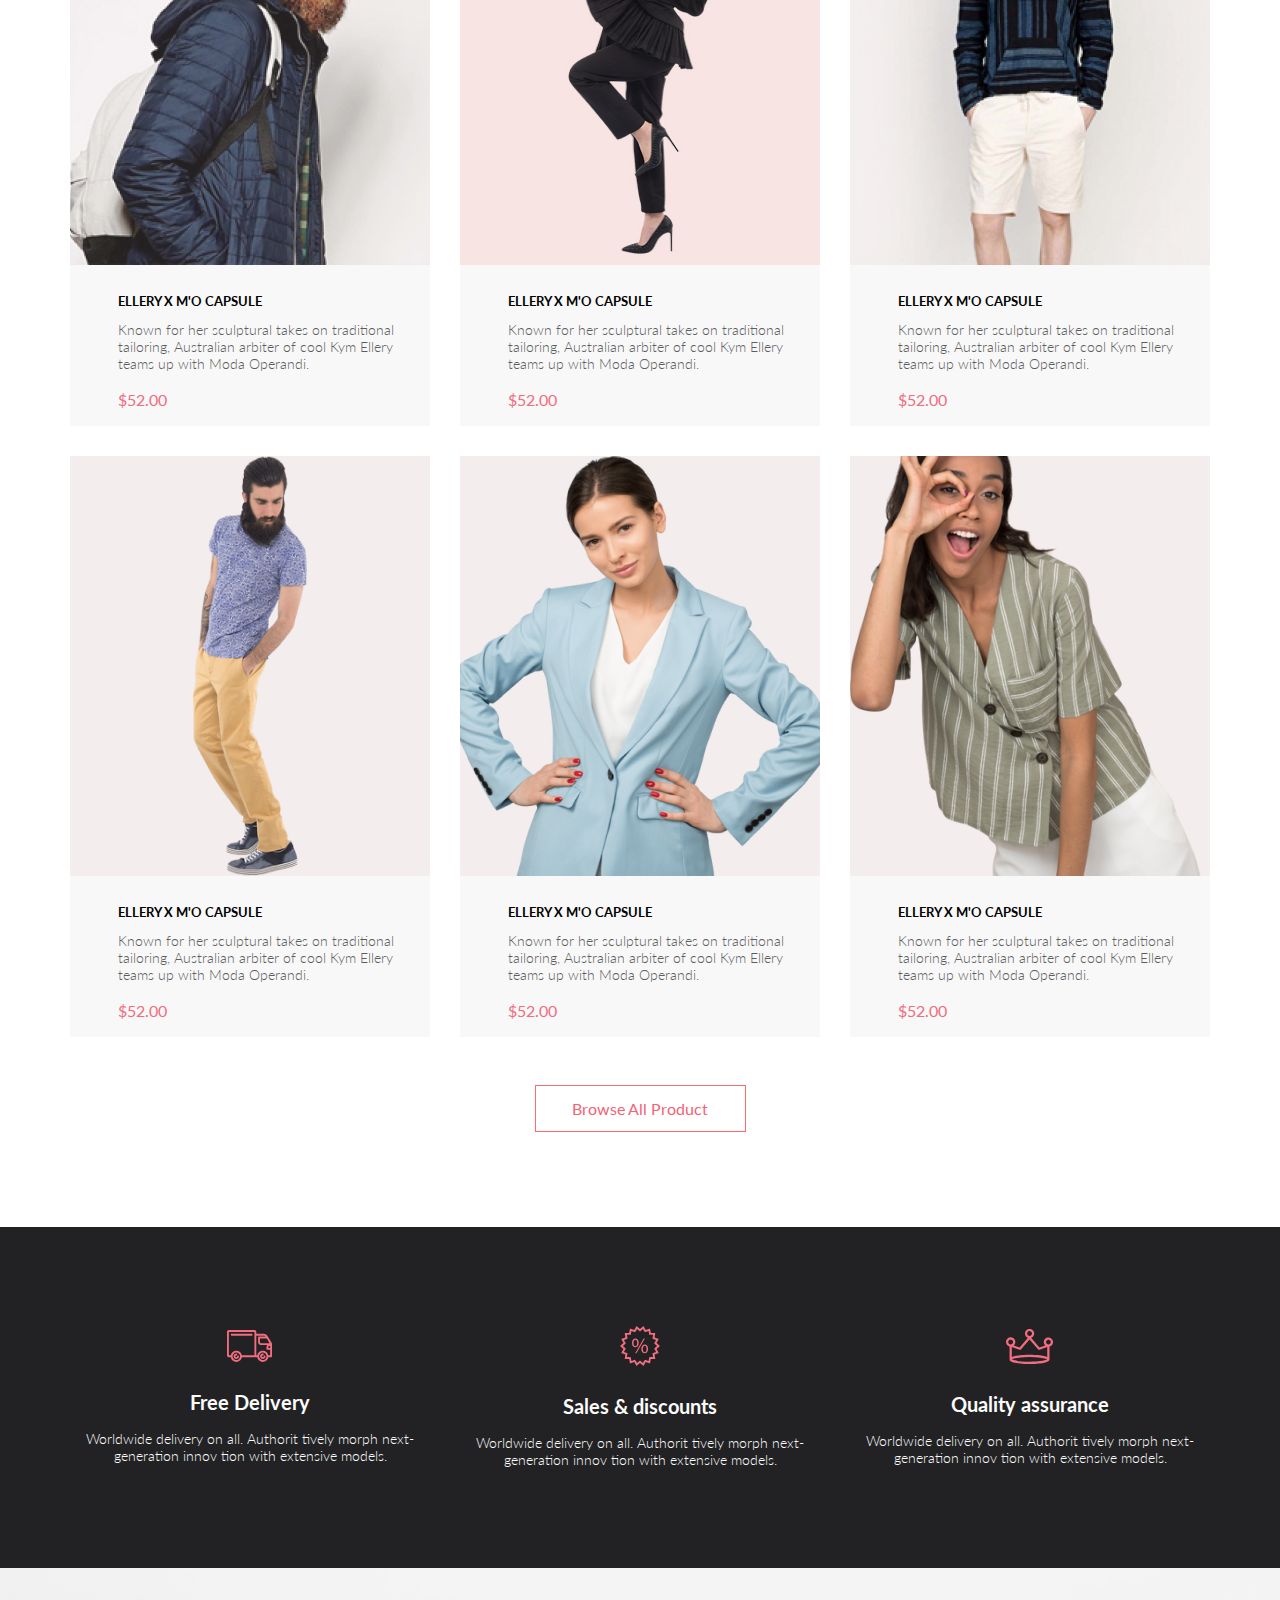
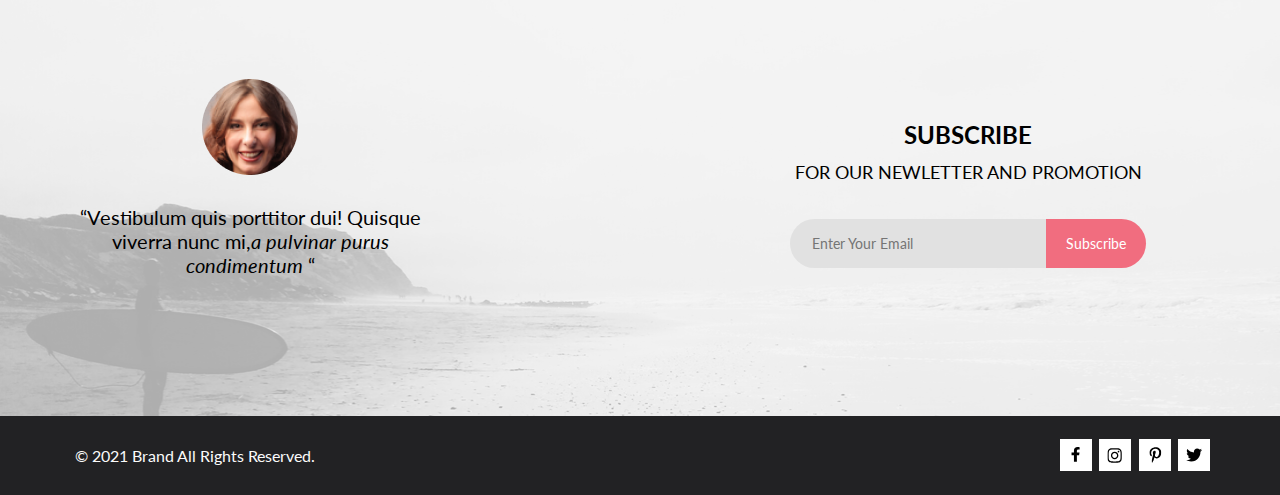
==== commit 95cdac61: "catalog.html catalog.sass catalogAdapt.sass finished" ====
--- a/index.html
+++ b/index.html
@@ -77,12 +77,12 @@
                 </div>
             </div>
     </section>
-    <section class="product centre">
+    <section class="product product__index_position centre">
             <div class="product__head">
                 <h3 class="product__headHeader">Fetured Items</h3>
                 <p class="product__headText">Shop for items based on what we featured in this week</p>
             </div>
-            <div class="product__card">
+            <div class="product__card product__card_indexPos">
                 
                 <article class="product__cardSelf product_mg">
                         <a href="product.html">
--- a/style.css
+++ b/style.css
@@ -378,6 +378,9 @@
   -webkit-box-align: center;
       -ms-flex-align: center;
           align-items: center;
+}
+
+.product__index_position {
   margin-top: 97px;
 }
 
@@ -400,8 +403,6 @@
 }
 
 .product__card {
-  margin-top: 48px;
-  margin-bottom: 48px;
   display: -webkit-box;
   display: -ms-flexbox;
   display: flex;
@@ -411,6 +412,11 @@
       -ms-flex-pack: center;
           justify-content: center;
   gap: 30px;
+}
+
+.product__card_indexPos {
+  margin-top: 48px;
+  margin-bottom: 48px;
 }
 
 .product__cardSelf {
@@ -768,368 +774,6 @@
           align-items: center;
 }
 
-@media (min-width: 1025px) and (max-width: 1148px) {
-  .centre {
-    padding-left: calc(50vw - 512px);
-    padding-right: calc(50vw - 512px);
-  }
-  .catalog {
-    display: -webkit-box;
-    display: -ms-flexbox;
-    display: flex;
-    -webkit-box-orient: vertical;
-    -webkit-box-direction: normal;
-        -ms-flex-direction: column;
-            flex-direction: column;
-    -webkit-box-align: center;
-        -ms-flex-align: center;
-            align-items: center;
-  }
-  .catalog__top {
-    margin-top: 20px;
-  }
-  .catalog__position:not(:last-child) {
-    margin-right: 19px;
-  }
-  .catalog__adaptSize {
-    width: 232px;
-    height: 168px;
-  }
-  .catalog__text {
-    width: 232px;
-    height: 168px;
-  }
-  .catalog__bottom {
-    margin-top: 19px;
-  }
-  .catalog__accImg {
-    width: 734px;
-    height: 116px;
-  }
-  .catalog__textBottom {
-    width: 735px;
-    height: 116px;
-  }
-}
-
-@media (max-width: 1024px) {
-  .centre {
-    padding-left: calc(50vw - 384px);
-    padding-right: calc(50vw - 384px);
-  }
-  .header__left {
-    padding-left: 32px;
-  }
-  .header__right {
-    padding-right: 32px;
-  }
-  .catalog {
-    display: -webkit-box;
-    display: -ms-flexbox;
-    display: flex;
-    -webkit-box-orient: vertical;
-    -webkit-box-direction: normal;
-        -ms-flex-direction: column;
-            flex-direction: column;
-    -webkit-box-align: center;
-        -ms-flex-align: center;
-            align-items: center;
-  }
-  .catalog__top {
-    margin-top: 20px;
-  }
-  .catalog__position:not(:last-child) {
-    margin-right: 19px;
-  }
-  .catalog__adaptSize {
-    width: 232px;
-    height: 168px;
-  }
-  .catalog__text {
-    width: 232px;
-    height: 168px;
-  }
-  .catalog__bottom {
-    margin-top: 19px;
-  }
-  .catalog__accImg {
-    width: 734px;
-    height: 116px;
-  }
-  .catalog__textBottom {
-    width: 735px;
-    height: 116px;
-  }
-  .product {
-    margin-top: 155px;
-  }
-  .product__headText {
-    margin-top: 3px;
-  }
-  .product__card {
-    gap: 16px;
-    margin-top: 72px;
-    margin-bottom: 32px;
-  }
-  .footer__bott_text {
-    padding-left: 32px;
-  }
-  .footer__bott_link {
-    padding-right: 32px;
-  }
-  .footer__top {
-    margin-top: 65px;
-    -webkit-box-orient: vertical;
-    -webkit-box-direction: normal;
-        -ms-flex-direction: column;
-            flex-direction: column;
-    -webkit-box-align: center;
-        -ms-flex-align: center;
-            align-items: center;
-  }
-  .footer__top_position {
-    margin-top: 48px;
-  }
-  .footer__top_position:not(:last-child) {
-    margin-right: 0px;
-  }
-  .footer__top_position:last-child {
-    margin-bottom: 64px;
-  }
-  .footer__content {
-    height: 694px;
-    -webkit-box-orient: vertical;
-    -webkit-box-direction: normal;
-        -ms-flex-direction: column;
-            flex-direction: column;
-  }
-  .footer__content_position {
-    margin-top: 54px;
-  }
-  .footer__content_formPosition {
-    padding-right: 0;
-    margin-bottom: 140px;
-  }
-}
-
-@media (max-width: 900px) and (min-width: 768px) {
-  .promo__right_header {
-    font-size: 38px;
-    line-height: 46px;
-  }
-  .promo__right_text {
-    font-size: 20px;
-    font-weight: 700;
-    line-height: 24px;
-  }
-  .promo__right_animLine {
-    width: 12px;
-    height: 61px;
-    background-color: #F16D7F;
-  }
-  .promo__right_content {
-    height: 61px;
-  }
-}
-
-@media (max-width: 767px) {
-  .header__sign, .header__cart {
-    display: none;
-  }
-  .header__left {
-    padding-left: 16px;
-  }
-  .header__right {
-    padding-right: 16px;
-  }
-  .promo {
-    height: 363px;
-  }
-  .promo__left {
-    display: none;
-  }
-  .promo__right {
-    -webkit-box-pack: center;
-        -ms-flex-pack: center;
-            justify-content: center;
-    padding-left: 0;
-  }
-  .promo__right_header {
-    font-size: 38px;
-    line-height: 46px;
-  }
-  .promo__right_text {
-    font-size: 20px;
-    font-weight: 700;
-    line-height: 24px;
-  }
-  .promo__right_animLine {
-    width: 12px;
-    height: 61px;
-    background-color: #F16D7F;
-  }
-  .promo__right_content {
-    height: 61px;
-  }
-  .catalog__top {
-    -webkit-box-orient: vertical;
-    -webkit-box-direction: normal;
-        -ms-flex-direction: column;
-            flex-direction: column;
-    -webkit-box-align: center;
-        -ms-flex-align: center;
-            align-items: center;
-    margin-top: 64px;
-  }
-  .catalog__adaptSize {
-    width: 343px;
-    height: 247px;
-  }
-  .catalog__text {
-    width: 343px;
-    height: 247px;
-  }
-  .catalog__accImg {
-    width: 343px;
-    height: 111px;
-  }
-  .catalog__bottom {
-    margin-top: 0;
-  }
-  .catalog__textBottom {
-    width: 343px;
-    height: 111px;
-  }
-  .catalog__position {
-    margin-bottom: 32px;
-  }
-  .catalog__position:not(:last-child) {
-    margin-right: 0;
-  }
-  .product {
-    margin-top: 64px;
-  }
-  .product__headText {
-    margin-top: 3px;
-  }
-  .product__card {
-    gap: 16px;
-    margin-top: 64px;
-    margin-bottom: 41px;
-  }
-  .footer__top {
-    margin-top: 110px;
-  }
-  .footer__top_position:last-child {
-    margin-bottom: 81px;
-  }
-  .footer__content {
-    background-position: left;
-    height: 550px;
-  }
-  .footer__content_position {
-    -webkit-transform: scale(0.95);
-            transform: scale(0.95);
-    margin-top: 0;
-  }
-  .footer__content_formPosition {
-    margin-bottom: 110px;
-  }
-  .footer__content_avatarPosition {
-    margin-top: 54px;
-  }
-  .footer__bott {
-    height: 143px;
-    -webkit-box-orient: vertical;
-    -webkit-box-direction: reverse;
-        -ms-flex-direction: column-reverse;
-            flex-direction: column-reverse;
-  }
-  .footer__bott_text {
-    padding-left: 0;
-    padding-bottom: 9px;
-  }
-  .footer__bott_link {
-    padding-right: 0;
-    padding-top: 43px;
-    padding-bottom: 40px;
-  }
-}
-
-@media (max-width: 374px) {
-  .promo__right {
-    -webkit-box-pack: center;
-        -ms-flex-pack: center;
-            justify-content: center;
-    padding-left: 0;
-  }
-  .promo__right_animLine {
-    width: 12px;
-    height: 92px;
-  }
-  .catalog {
-    -webkit-transform: scale(0.9);
-            transform: scale(0.9);
-  }
-  .catalog__top {
-    -webkit-box-orient: vertical;
-    -webkit-box-direction: normal;
-        -ms-flex-direction: column;
-            flex-direction: column;
-    -webkit-box-align: center;
-        -ms-flex-align: center;
-            align-items: center;
-    margin-top: 64px;
-  }
-  .catalog__adaptSize {
-    width: 264px;
-    height: 200px;
-  }
-  .catalog__text {
-    width: 264px;
-    height: 200px;
-  }
-  .catalog__accImg {
-    width: 264px;
-    height: 90px;
-  }
-  .catalog__bottom {
-    margin-top: 0;
-  }
-  .catalog__textBottom {
-    width: 264px;
-    height: 90px;
-  }
-  .product__cardSelf {
-    width: 264px;
-    height: 500px;
-  }
-  .product__cardImg {
-    width: 264px;
-  }
-  .product__headText {
-    width: 264px;
-    text-align: center;
-  }
-  .product__cardInfo {
-    width: 264px;
-  }
-  .product__cardText {
-    width: 260px;
-  }
-  .product__cardSelf {
-    -webkit-transform: scale(0.8);
-            transform: scale(0.8);
-  }
-  .footer__top_text {
-    width: 264px;
-  }
-  .footer__content_position {
-    -webkit-transform: scale(0.65);
-            transform: scale(0.65);
-  }
-}
-
 /* //////////CATALOG PAGE\\\\\\\\\\ */
 /* //////////Navi Box\\\\\\\\\\ */
 .navi {
@@ -1185,6 +829,9 @@
   display: -webkit-box;
   display: -ms-flexbox;
   display: flex;
+  -webkit-box-pack: justify;
+      -ms-flex-pack: justify;
+          justify-content: space-between;
 }
 
 .product__catalog_filter_text {
@@ -1301,10 +948,10 @@
 }
 
 .product__change_list {
-  margin-left: 304px;
-  display: -webkit-box;
-  display: -ms-flexbox;
-  display: flex;
+  display: -webkit-box;
+  display: -ms-flexbox;
+  display: flex;
+  margin-right: 36.5%;
 }
 
 .product__change_element_header {
@@ -1325,14 +972,28 @@
 }
 
 .product__change_element {
+  display: -webkit-box;
+  display: -ms-flexbox;
+  display: flex;
+  position: relative;
+}
+
+.product__change_element_box {
+  position: absolute;
+  top: 17px;
+  left: 0;
+  background-color: #ffffff;
+  opacity: 0.8;
+  -webkit-box-shadow: 0 0 10px -5px;
+          box-shadow: 0 0 10px -5px;
+  z-index: 1;
+}
+
+.product__change_element:not(:last-child) {
   margin-right: 28px;
-  display: -webkit-box;
-  display: -ms-flexbox;
-  display: flex;
-  position: relative;
-}
-
-.product__change_element_box {
+}
+
+.product__change_element:not(:last-child)_box {
   background-color: #ffffff;
   -webkit-box-shadow: 0 0 10px -5px;
           box-shadow: 0 0 10px -5px;
@@ -2032,4 +1693,485 @@
 .footer__checkout_position {
   margin-top: 96px;
 }
+
+/* //////////Adaptive\\\\\\\\\\ */
+@media (min-width: 1025px) and (max-width: 1148px) {
+  .centre {
+    padding-left: calc(50vw - 512px);
+    padding-right: calc(50vw - 512px);
+  }
+  .catalog {
+    display: -webkit-box;
+    display: -ms-flexbox;
+    display: flex;
+    -webkit-box-orient: vertical;
+    -webkit-box-direction: normal;
+        -ms-flex-direction: column;
+            flex-direction: column;
+    -webkit-box-align: center;
+        -ms-flex-align: center;
+            align-items: center;
+  }
+  .catalog__top {
+    margin-top: 20px;
+  }
+  .catalog__position:not(:last-child) {
+    margin-right: 19px;
+  }
+  .catalog__adaptSize {
+    width: 232px;
+    height: 168px;
+  }
+  .catalog__text {
+    width: 232px;
+    height: 168px;
+  }
+  .catalog__bottom {
+    margin-top: 19px;
+  }
+  .catalog__accImg {
+    width: 734px;
+    height: 116px;
+  }
+  .catalog__textBottom {
+    width: 735px;
+    height: 116px;
+  }
+}
+
+@media (max-width: 1024px) {
+  .centre {
+    padding-left: calc(50vw - 384px);
+    padding-right: calc(50vw - 384px);
+  }
+  .header__left {
+    padding-left: 32px;
+  }
+  .header__right {
+    padding-right: 32px;
+  }
+  .catalog {
+    display: -webkit-box;
+    display: -ms-flexbox;
+    display: flex;
+    -webkit-box-orient: vertical;
+    -webkit-box-direction: normal;
+        -ms-flex-direction: column;
+            flex-direction: column;
+    -webkit-box-align: center;
+        -ms-flex-align: center;
+            align-items: center;
+  }
+  .catalog__top {
+    margin-top: 20px;
+  }
+  .catalog__position:not(:last-child) {
+    margin-right: 19px;
+  }
+  .catalog__adaptSize {
+    width: 232px;
+    height: 168px;
+  }
+  .catalog__text {
+    width: 232px;
+    height: 168px;
+  }
+  .catalog__bottom {
+    margin-top: 19px;
+  }
+  .catalog__accImg {
+    width: 734px;
+    height: 116px;
+  }
+  .catalog__textBottom {
+    width: 735px;
+    height: 116px;
+  }
+  .product__headText {
+    margin-top: 3px;
+  }
+  .product__card {
+    gap: 16px;
+  }
+  .product__card_indexPos {
+    margin-top: 72px;
+    margin-bottom: 32px;
+  }
+  .footer__bott_text {
+    padding-left: 32px;
+  }
+  .footer__bott_link {
+    padding-right: 32px;
+  }
+  .footer__top {
+    margin-top: 65px;
+    -webkit-box-orient: vertical;
+    -webkit-box-direction: normal;
+        -ms-flex-direction: column;
+            flex-direction: column;
+    -webkit-box-align: center;
+        -ms-flex-align: center;
+            align-items: center;
+  }
+  .footer__top_position {
+    margin-top: 48px;
+  }
+  .footer__top_position:not(:last-child) {
+    margin-right: 0px;
+  }
+  .footer__top_position:last-child {
+    margin-bottom: 64px;
+  }
+  .footer__content {
+    height: 694px;
+    -webkit-box-orient: vertical;
+    -webkit-box-direction: normal;
+        -ms-flex-direction: column;
+            flex-direction: column;
+  }
+  .footer__content_position {
+    margin-top: 54px;
+  }
+  .footer__content_formPosition {
+    padding-right: 0;
+    margin-bottom: 140px;
+  }
+}
+
+@media (max-width: 900px) and (min-width: 768px) {
+  .promo__right_header {
+    font-size: 38px;
+    line-height: 46px;
+  }
+  .promo__right_text {
+    font-size: 20px;
+    font-weight: 700;
+    line-height: 24px;
+  }
+  .promo__right_animLine {
+    width: 12px;
+    height: 61px;
+    background-color: #F16D7F;
+  }
+  .promo__right_content {
+    height: 61px;
+  }
+}
+
+@media (max-width: 767px) {
+  .header__sign, .header__cart {
+    display: none;
+  }
+  .header__left {
+    padding-left: 16px;
+  }
+  .header__right {
+    padding-right: 16px;
+  }
+  .promo {
+    height: 363px;
+  }
+  .promo__left {
+    display: none;
+  }
+  .promo__right {
+    -webkit-box-pack: center;
+        -ms-flex-pack: center;
+            justify-content: center;
+    padding-left: 0;
+  }
+  .promo__right_header {
+    font-size: 38px;
+    line-height: 46px;
+  }
+  .promo__right_text {
+    font-size: 20px;
+    font-weight: 700;
+    line-height: 24px;
+  }
+  .promo__right_animLine {
+    width: 12px;
+    height: 61px;
+    background-color: #F16D7F;
+  }
+  .promo__right_content {
+    height: 61px;
+  }
+  .catalog__top {
+    -webkit-box-orient: vertical;
+    -webkit-box-direction: normal;
+        -ms-flex-direction: column;
+            flex-direction: column;
+    -webkit-box-align: center;
+        -ms-flex-align: center;
+            align-items: center;
+    margin-top: 64px;
+  }
+  .catalog__adaptSize {
+    width: 343px;
+    height: 247px;
+  }
+  .catalog__text {
+    width: 343px;
+    height: 247px;
+  }
+  .catalog__accImg {
+    height: 111px;
+  }
+  .catalog__bottom {
+    margin-top: 0;
+    width: 343px;
+    overflow: hidden;
+  }
+  .catalog__textBottom {
+    width: 343px;
+    height: 111px;
+  }
+  .catalog__position {
+    margin-bottom: 32px;
+  }
+  .catalog__position:not(:last-child) {
+    margin-right: 0;
+  }
+  .product__index_position {
+    margin-top: 64px;
+  }
+  .product__headText {
+    margin-top: 3px;
+  }
+  .product__card {
+    gap: 16px;
+  }
+  .product__card_indexPos {
+    margin-top: 64px;
+    margin-bottom: 41px;
+  }
+  .footer__top {
+    margin-top: 110px;
+  }
+  .footer__top_position:last-child {
+    margin-bottom: 81px;
+  }
+  .footer__content {
+    background-position: left;
+    height: 550px;
+  }
+  .footer__content_position {
+    -webkit-transform: scale(0.95);
+            transform: scale(0.95);
+    margin-top: 0;
+  }
+  .footer__content_formPosition {
+    margin-bottom: 110px;
+  }
+  .footer__content_avatarPosition {
+    margin-top: 54px;
+  }
+  .footer__bott {
+    height: 143px;
+    -webkit-box-orient: vertical;
+    -webkit-box-direction: reverse;
+        -ms-flex-direction: column-reverse;
+            flex-direction: column-reverse;
+  }
+  .footer__bott_text {
+    padding-left: 0;
+    padding-bottom: 9px;
+  }
+  .footer__bott_link {
+    padding-right: 0;
+    padding-top: 43px;
+    padding-bottom: 40px;
+  }
+}
+
+@media (max-width: 374px) {
+  .promo__right {
+    -webkit-box-pack: center;
+        -ms-flex-pack: center;
+            justify-content: center;
+    padding-left: 0;
+  }
+  .promo__right_animLine {
+    width: 12px;
+    height: 92px;
+  }
+  .catalog {
+    -webkit-transform: scale(0.9);
+            transform: scale(0.9);
+  }
+  .catalog__top {
+    -webkit-box-orient: vertical;
+    -webkit-box-direction: normal;
+        -ms-flex-direction: column;
+            flex-direction: column;
+    -webkit-box-align: center;
+        -ms-flex-align: center;
+            align-items: center;
+    margin-top: 64px;
+  }
+  .catalog__adaptSize {
+    width: 264px;
+    height: 200px;
+  }
+  .catalog__text {
+    width: 264px;
+    height: 200px;
+  }
+  .catalog__accImg {
+    height: 90px;
+  }
+  .catalog__bottom {
+    margin-top: 0;
+    width: 264px;
+    overflow: hidden;
+  }
+  .catalog__textBottom {
+    width: 264px;
+    height: 90px;
+  }
+  .product__cardSelf {
+    width: 264px;
+    height: 500px;
+  }
+  .product__cardImg {
+    width: 264px;
+  }
+  .product__headText {
+    width: 264px;
+    text-align: center;
+  }
+  .product__cardInfo {
+    width: 264px;
+  }
+  .product__cardText {
+    width: 260px;
+  }
+  .product__cardSelf {
+    -webkit-transform: scale(0.8);
+            transform: scale(0.8);
+  }
+  .footer__top_text {
+    width: 264px;
+  }
+  .footer__content_position {
+    -webkit-transform: scale(0.65);
+            transform: scale(0.65);
+  }
+}
+
+@media (min-width: 1025px) and (max-width: 1148px) {
+  .product__catalog_head {
+    margin-left: 120px;
+  }
+  .page__catalog_cardSelf:last-child {
+    display: none;
+  }
+}
+
+@media (max-width: 1024px) {
+  .page__catalog_cardSelf:last-child {
+    display: none;
+  }
+  .navi__way {
+    padding-right: 16px;
+  }
+  .navi__header {
+    padding-left: 16px;
+  }
+  .product__change_list {
+    margin-right: 16px;
+  }
+  .product__catalog_head {
+    margin-bottom: 40px;
+    margin-top: 24px;
+    margin-left: 0;
+  }
+  .product__pagination {
+    margin: 40px auto 0;
+  }
+}
+
+@media (max-width: 767px) {
+  .navi {
+    -webkit-box-orient: vertical;
+    -webkit-box-direction: normal;
+        -ms-flex-direction: column;
+            flex-direction: column;
+    -webkit-box-pack: center;
+        -ms-flex-pack: center;
+            justify-content: center;
+  }
+  .navi__header {
+    padding-left: 0;
+    margin-bottom: 32px;
+  }
+  .navi__way {
+    padding-right: 0;
+  }
+  .product__catalog_head {
+    padding-left: calc(50vw - 187px);
+    padding-right: calc(50vw - 187px);
+  }
+  .product__catalog_filter_text {
+    display: none;
+  }
+  .product__catalog_filter_iconRed {
+    display: none;
+  }
+  .product__catalog_filter_icon {
+    -webkit-transform: scale(2.2);
+            transform: scale(2.2);
+  }
+  .product__catalog_filter_list {
+    width: 100vw;
+  }
+  .product__change_element:not(:last-child) {
+    margin-right: 24px;
+  }
+  .product__change_element_header {
+    font-size: 12px;
+    line-height: 14px;
+    color: #6F6E6E;
+    margin-right: 0;
+  }
+}
+
+@media (max-width: 374px) {
+  .product__change_list {
+    margin-right: 0;
+    padding-left: 24px;
+    margin-top: 24px;
+  }
+  .product__catalog_head {
+    padding-left: calc(50vw - 132px);
+    padding-right: calc(50vw - 132px);
+    -webkit-box-orient: vertical;
+    -webkit-box-direction: normal;
+        -ms-flex-direction: column;
+            flex-direction: column;
+    -webkit-box-align: start;
+        -ms-flex-align: start;
+            align-items: flex-start;
+  }
+  .product__catalog_filter_box {
+    padding-left: 32px;
+  }
+  .product__catalog_filter_list {
+    left: -28px;
+  }
+  .product__catalog_filter_text {
+    display: block;
+    -webkit-transform: scale(2.2);
+            transform: scale(2.2);
+    margin-left: 18px;
+    margin-right: 42px;
+  }
+  .product__pagination {
+    width: 264px;
+  }
+  .pagination__coursor {
+    padding: 0;
+  }
+}
 /*# sourceMappingURL=style.css.map */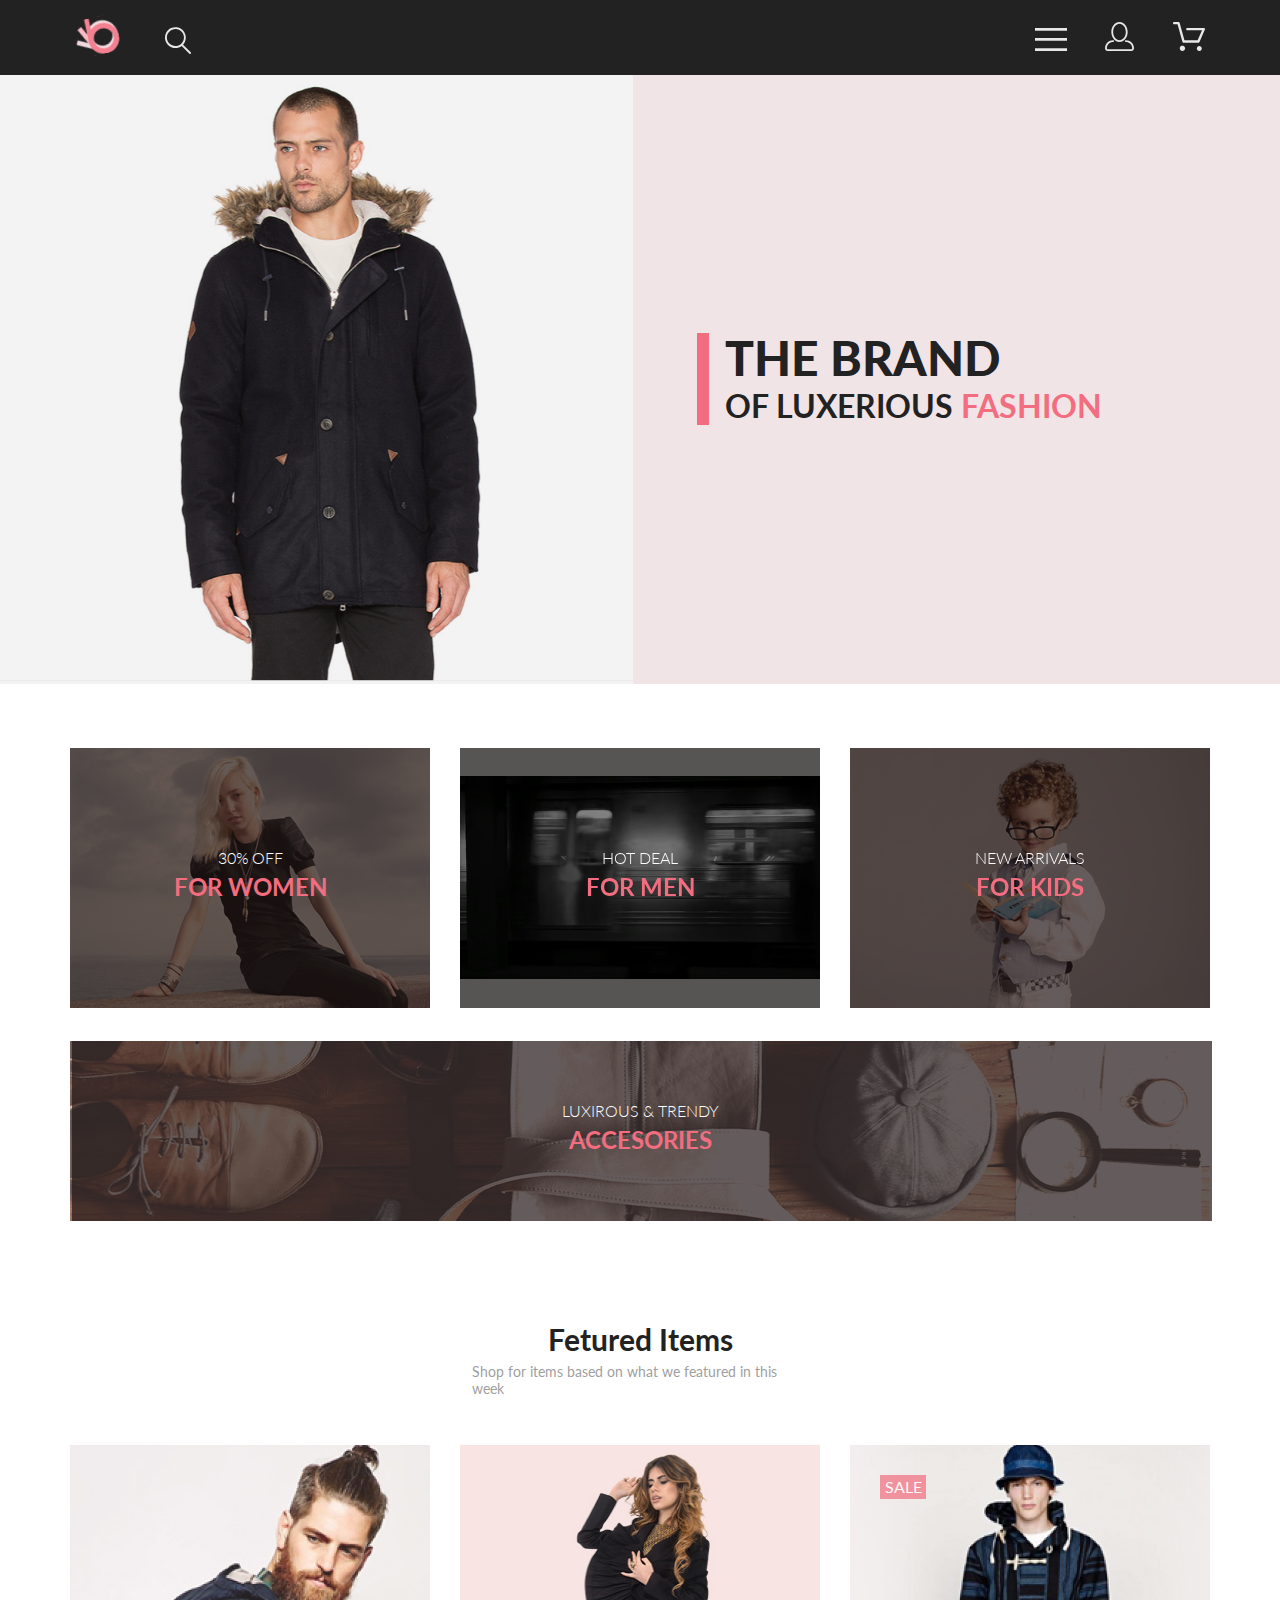
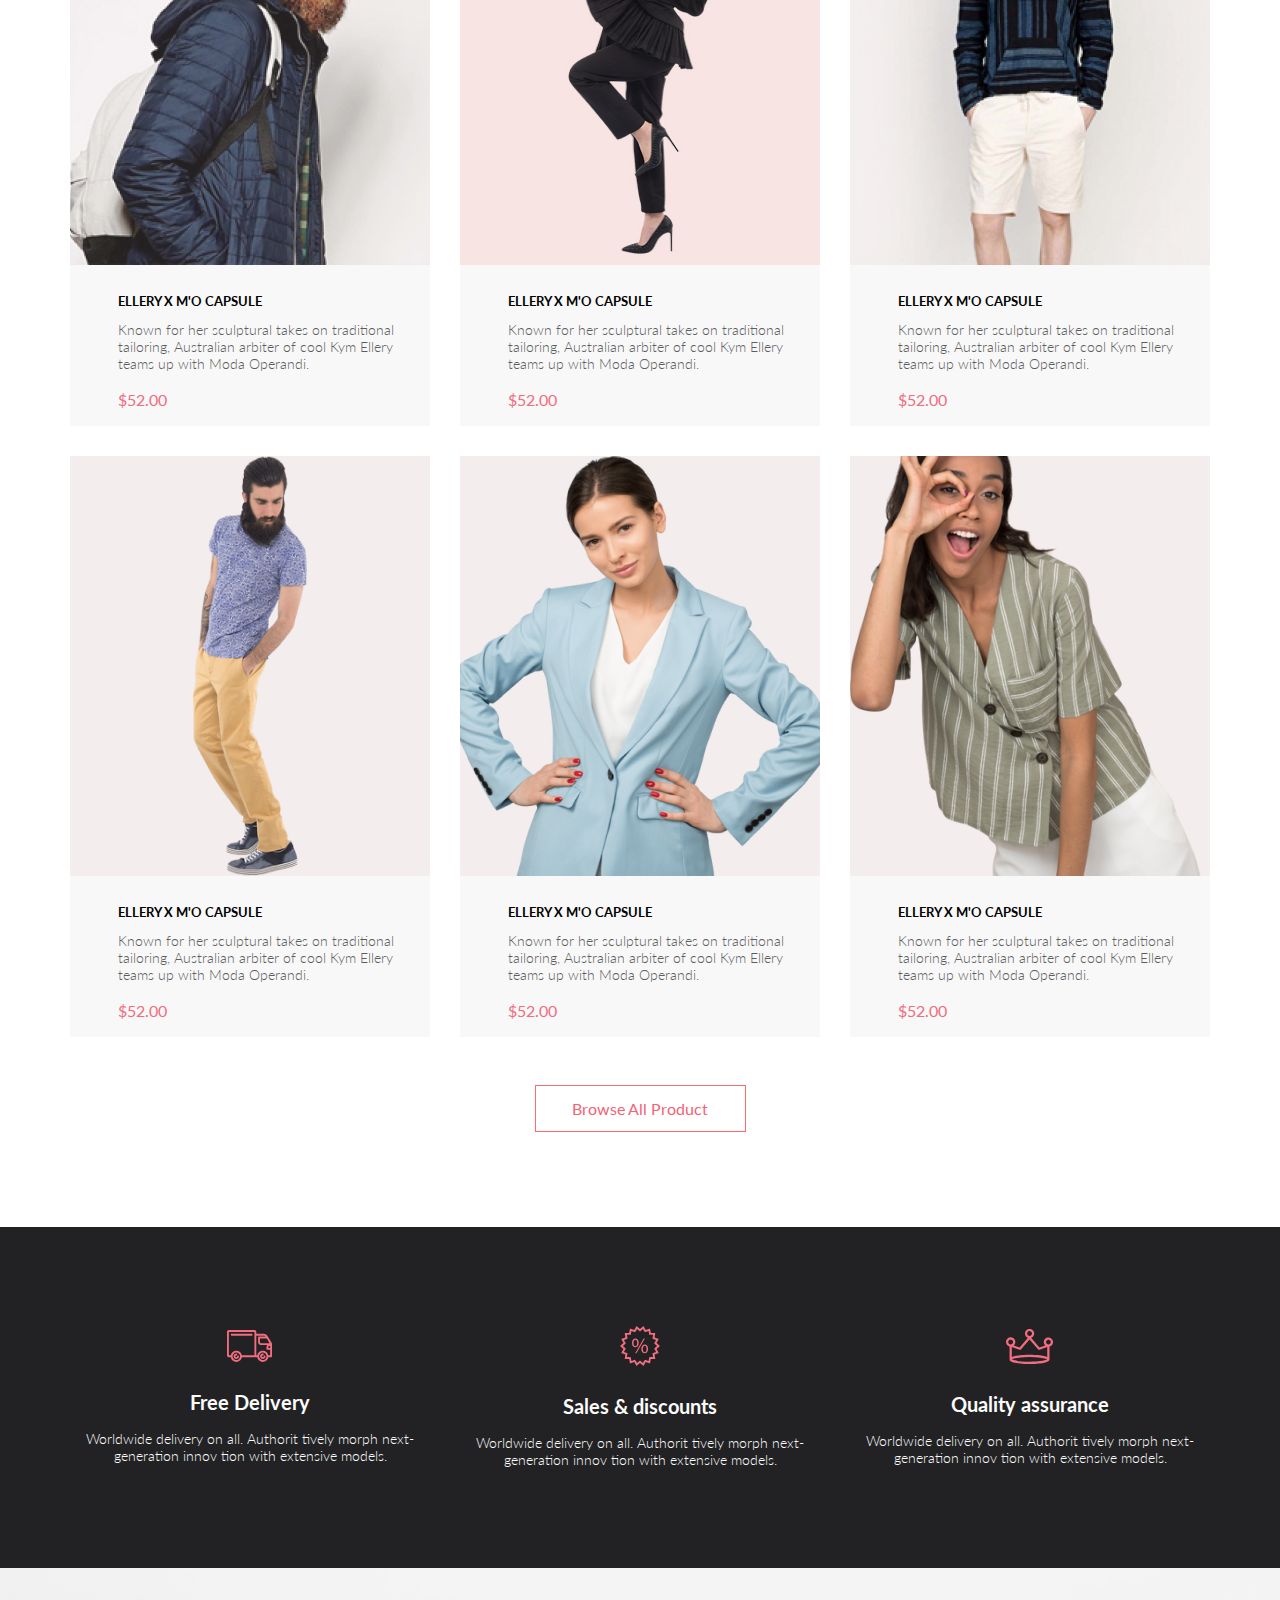
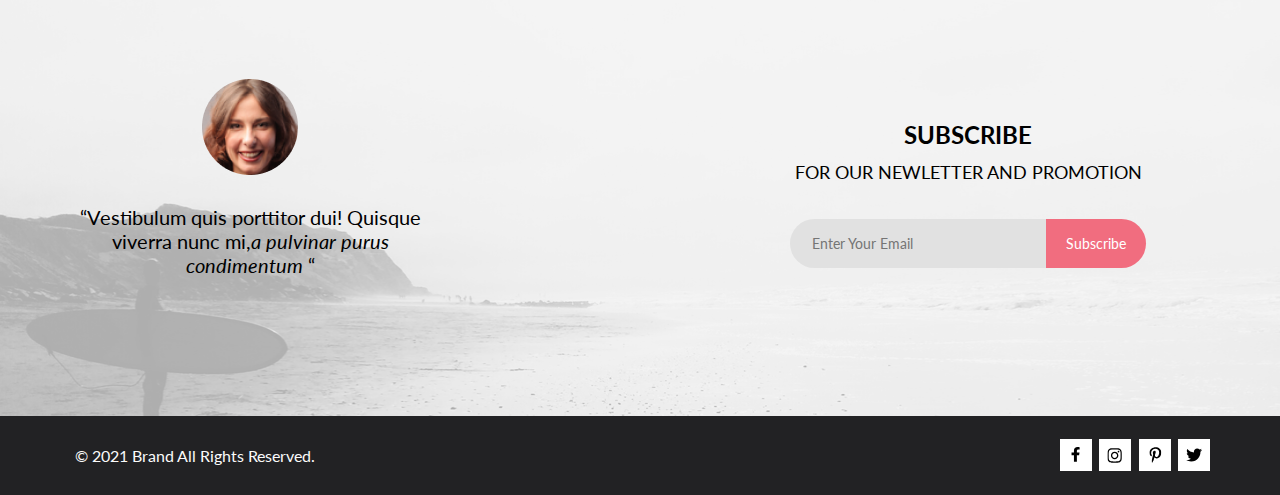
==== commit 97fa8800: "Finished Progect" ====
--- a/index.html
+++ b/index.html
@@ -17,7 +17,83 @@
                 <a href="#"><img class="header__search" src="img/search.svg" alt="search"></a>
             </div>
             <div class="header__right">
-                <a href="#"><img class="header__menu header__right_imgHover" src="img/menu.svg" alt="menu"></a>
+                <input  id="menu" type="checkbox">
+                <label for="menu"><img class="header__menu header__right_imgHover" src="img/menu.svg" alt="menu"></label>
+                <nav class="box">
+                    <div class="box_mobile">
+                        <a href="checkout.html"><img class="box__sign header__right_imgHover" src="img/cabinet.svg" alt="sign"></a>
+                        <a href="cart.html"><img class="box__cart header__right_imgHover" src="img/basket.svg" alt="cart"></a>
+                    </div>
+                    <img src="img/closeIcon.svg" alt="closeIcon" class="box_coursor">
+                    <p class="box_heading">MENU</p>
+                    <div class="box_categories">
+                        <a href="Catalog.html" class="box_catHeading">MAN</a>
+                        <ul class="box_ul">
+                                <a href="#">
+                                    <li class="box_link">Accessories</li>
+                                </a>
+                                <a href="#">
+                                    <li class="box_link">Bags</li>
+                                </a>
+                                <a href="#">
+                                    <li class="box_link">Denim</li>
+                                </a>
+                                <a href="#">
+                                    <li class="box_link">T-Shirts</li>
+                                </a>
+                                
+                        </ul>
+
+                    </div>
+                    <div class="box_categories">
+                        <a href="Catalog.html" class="box_catHeading">WOMAN</a>
+                        <ul class="box_ul">
+                                <a href="#">
+                                    <li class="box_link">Accessories</li>
+                                </a>
+                                <a href="#">
+                                    <li class="box_link">Jackets & Coats</li>
+                                </a>
+                                <a href="#">
+                                    <li class="box_link">Polos</li>
+                                </a>
+                                <a href="#">
+                                    <li class="box_link">T-Shirts</li>
+                                </a>
+                                <a href="#">
+                                    <li class="box_link">Shirts</li>
+                                </a>
+                                
+                        </ul>
+
+                    </div>
+                    <div class="box_categories">
+                        <a href="Catalog.html" class="box_catHeading">KIDS</a>
+                        <ul class="box_ul">
+                                <a href="#">
+                                    <li class="box_link">Accessories</li>
+                                </a>
+                                <a href="#">
+                                    <li class="box_link">Jackets & Coats</li>
+                                </a>
+                                <a href="#">
+                                    <li class="box_link">Polos</li>
+                                </a>
+                                <a href="#">
+                                    <li class="box_link">T-Shirts</li>
+                                </a>
+                                <a href="#">
+                                    <li class="box_link">Shirts</li>
+                                </a>
+                                <a href="#">
+                                    <li class="box_link">Bags</li>
+                                </a>
+                                
+                        </ul>
+
+                    </div>
+                    
+                </nav>
                 <a href="checkout.html"><img class="header__sign header__right_imgHover" src="img/cabinet.svg" alt="sign"></a>
                 <a href="cart.html"><img class="header__cart header__right_imgHover" src="img/basket.svg" alt="cart"></a>
             </div>
--- a/style.css
+++ b/style.css
@@ -156,6 +156,8 @@
   -webkit-box-align: center;
       -ms-flex-align: center;
           align-items: center;
+  position: relative;
+  z-index: 4;
 }
 
 .header__left {
@@ -191,6 +193,97 @@
 
 .header__search {
   margin-left: 41px;
+}
+
+#menu {
+  position: absolute;
+  left: -999999999999px;
+  visibility: hidden;
+}
+
+#menu:checked ~ .box {
+  opacity: 1;
+  -webkit-transform: translateY(0);
+          transform: translateY(0);
+}
+
+.box {
+  display: -webkit-box;
+  display: -ms-flexbox;
+  display: flex;
+  -webkit-box-orient: vertical;
+  -webkit-box-direction: normal;
+      -ms-flex-direction: column;
+          flex-direction: column;
+  position: absolute;
+  z-index: 3;
+  right: 0;
+  opacity: 0;
+  top: 75px;
+  width: 232px;
+  height: 768px;
+  background: #FFFFFF;
+  -webkit-box-shadow: 6px 4px 35px rgba(0, 0, 0, 0.21);
+          box-shadow: 6px 4px 35px rgba(0, 0, 0, 0.21);
+  -webkit-transition: all 0.4s;
+  transition: all 0.4s;
+  -webkit-transform: translateY(-844px);
+          transform: translateY(-844px);
+}
+
+.box_mobile {
+  display: none;
+  -ms-flex-pack: distribute;
+      justify-content: space-around;
+  -webkit-box-align: center;
+      -ms-flex-align: center;
+          align-items: center;
+  height: 78px;
+  -webkit-filter: brightness(0.5);
+          filter: brightness(0.5);
+  border: 1px solid #F16D7F;
+  background-color: rgba(230, 230, 230, 0.2);
+}
+
+.box_coursor {
+  -ms-flex-item-align: end;
+      align-self: flex-end;
+  -webkit-box-pack: start;
+      -ms-flex-pack: start;
+          justify-content: flex-start;
+  padding-right: 16px;
+  padding-top: 16px;
+}
+
+.box_heading {
+  padding-left: 34px;
+  margin-top: 9px;
+  font-weight: bold;
+  font-size: 14px;
+  line-height: 17px;
+  color: #000000;
+}
+
+.box_catHeading {
+  display: block;
+  padding-left: 34px;
+  margin-top: 24px;
+  font-size: 14px;
+  line-height: 17px;
+  color: #F16D7F;
+}
+
+.box_ul {
+  list-style-type: none;
+  padding-left: 54px;
+  padding-top: 12px;
+}
+
+.box_link {
+  margin-bottom: 11px;
+  font-size: 14px;
+  line-height: 17px;
+  color: #6F6E6E;
 }
 
 /* //////////PromoBox\\\\\\\\\\ */
@@ -1828,9 +1921,10 @@
     -webkit-box-direction: normal;
         -ms-flex-direction: column;
             flex-direction: column;
-  }
-  .footer__content_position {
-    margin-top: 54px;
+    background-position: -370px;
+  }
+  .footer__content_avatarPosition {
+    margin-top: 64px;
   }
   .footer__content_formPosition {
     padding-right: 0;
@@ -1859,6 +1953,14 @@
 }
 
 @media (max-width: 767px) {
+  .box {
+    width: 100vw;
+  }
+  .box_mobile {
+    display: -webkit-box;
+    display: -ms-flexbox;
+    display: flex;
+  }
   .header__sign, .header__cart {
     display: none;
   }
@@ -1867,6 +1969,9 @@
   }
   .header__right {
     padding-right: 16px;
+  }
+  .header__right_imgHover {
+    margin-left: 0;
   }
   .promo {
     height: 363px;
@@ -2048,8 +2153,8 @@
     width: 260px;
   }
   .product__cardSelf {
-    -webkit-transform: scale(0.8);
-            transform: scale(0.8);
+    -webkit-transform: scale(1);
+            transform: scale(1);
   }
   .footer__top_text {
     width: 264px;
@@ -2138,6 +2243,9 @@
 }
 
 @media (max-width: 374px) {
+  .product__filter_header_box {
+    width: 90vw;
+  }
   .product__change_list {
     margin-right: 0;
     padding-left: 24px;
@@ -2174,4 +2282,345 @@
     padding: 0;
   }
 }
+
+@media (min-width: 1025px) and (max-width: 1148px) {
+  .preview__img_adaptive {
+    width: 100vw;
+  }
+  .preview__info_box {
+    margin: 0;
+    width: 100vw;
+  }
+}
+
+@media (max-width: 1024px) {
+  .preview__info_box {
+    margin: 0;
+    width: 100vw;
+  }
+  .product__card_prodPos {
+    margin-top: 130px;
+  }
+  .product__pr_cardSelf:last-child {
+    display: none;
+  }
+}
+
+@media (max-width: 767px) {
+  .preview__img_adaptive {
+    width: 100vw;
+  }
+  .preview__info_thin_line {
+    width: 40vw;
+  }
+  .preview__info_product_text {
+    width: 80vw;
+  }
+  .preview__info_product_header {
+    margin-bottom: 32px;
+  }
+  .preview__info_product_price {
+    margin-bottom: 32px;
+  }
+  .preview__info_top_block {
+    padding-bottom: 48px;
+  }
+  .product__preview_change_list {
+    margin-bottom: 64px;
+  }
+}
+
+@media (max-width: 374px) {
+  .product__change_element:not(:last-child) {
+    margin-right: 16px;
+  }
+  .product__change_element_header {
+    font-size: 8px;
+    line-height: 12px;
+  }
+}
+
+@media (max-width: 1024px) {
+  .cart {
+    -webkit-box-orient: vertical;
+    -webkit-box-direction: normal;
+        -ms-flex-direction: column;
+            flex-direction: column;
+    -webkit-box-align: center;
+        -ms-flex-align: center;
+            align-items: center;
+  }
+  .cart__card {
+    margin-top: 59px;
+  }
+  .cart__card_self {
+    width: 734px;
+  }
+  .cart__card_button {
+    -webkit-box-pack: center;
+        -ms-flex-pack: center;
+            justify-content: center;
+    margin-top: 62px;
+  }
+  .cart__card_buttonOne {
+    margin-right: 48px;
+  }
+  .cart__form {
+    margin-top: 64px;
+    display: -webkit-box;
+    display: -ms-flexbox;
+    display: flex;
+    -webkit-box-pack: center;
+        -ms-flex-pack: center;
+            justify-content: center;
+    -webkit-box-align: start;
+        -ms-flex-align: start;
+            align-items: flex-start;
+    width: 100vw;
+  }
+  .cart__form_box {
+    margin-right: 16px;
+    width: 360px;
+    margin-left: 16px;
+  }
+  .cart__form_final {
+    margin-top: 38px;
+    width: 360px;
+    margin-right: 16px;
+  }
+}
+
+@media (max-width: 767px) {
+  .cart__card {
+    margin-top: 39px;
+    display: -webkit-box;
+    display: -ms-flexbox;
+    display: flex;
+    -webkit-box-orient: vertical;
+    -webkit-box-direction: normal;
+        -ms-flex-direction: column;
+            flex-direction: column;
+    -webkit-box-align: center;
+        -ms-flex-align: center;
+            align-items: center;
+  }
+  .cart__card_button {
+    margin-top: 0;
+  }
+  .cart__card_button_style {
+    width: 175px;
+    height: 33px;
+    font-size: 12px;
+    line-height: 14px;
+  }
+  .cart__card_buttonOne {
+    margin-right: 10px;
+  }
+  .cart__card_self {
+    width: 358px;
+    height: 188px;
+    min-height: 188px;
+    margin-bottom: 32px;
+  }
+  .cart__card_self_link {
+    width: 143px;
+    height: 188px;
+  }
+  .cart__card_self_closeIcon {
+    width: 10px;
+    height: 10px;
+    margin-left: 0;
+    margin-top: 17px;
+  }
+  .cart__card_self_img {
+    height: 188px;
+  }
+  .cart__card_self_info {
+    margin-left: 17px;
+    margin-top: 13px;
+  }
+  .cart__card_self_info_text {
+    margin-bottom: 4px;
+  }
+  .cart__card_self_info_header {
+    width: 143px;
+    font-size: 16px;
+    line-height: 19px;
+    margin-bottom: 25px;
+  }
+  .cart__card_self_info_change {
+    font-size: 14px;
+    line-height: 17px;
+  }
+  .cart__card_self_info_value {
+    font-size: 14px;
+    line-height: 17px;
+  }
+  .cart__form {
+    -webkit-box-orient: vertical;
+    -webkit-box-direction: normal;
+        -ms-flex-direction: column;
+            flex-direction: column;
+    -webkit-box-align: center;
+        -ms-flex-align: center;
+            align-items: center;
+    margin-top: 48px;
+  }
+  .cart__form_box {
+    margin-left: 0;
+    margin-right: 0;
+  }
+  .cart__form_final {
+    margin-right: 0;
+  }
+  .footer__cart_position {
+    margin-top: 96px;
+  }
+}
+
+@media (max-width: 374px) {
+  .cart__card {
+    margin-top: 24px;
+  }
+  .cart__card_button_style {
+    width: 130px;
+    height: 24px;
+    font-size: 10px;
+    line-height: 12px;
+  }
+  .cart__card_buttonOne {
+    margin-right: 2px;
+  }
+  .cart__card_self {
+    width: 264px;
+    height: 114px;
+    min-height: 110px;
+    margin-bottom: 24px;
+  }
+  .cart__card_self_link {
+    width: 90px;
+    height: 114px;
+  }
+  .cart__card_self_closeIcon {
+    width: 8px;
+    height: 8px;
+    margin-left: 0;
+    margin-top: 6px;
+  }
+  .cart__card_self_img {
+    height: 114px;
+  }
+  .cart__card_self_info {
+    margin-left: 6px;
+    margin-top: 6px;
+  }
+  .cart__card_self_info_text {
+    margin-bottom: 1px;
+  }
+  .cart__card_self_info_header {
+    width: 146px;
+    font-size: 12px;
+    line-height: 14px;
+    margin-bottom: 8px;
+    min-height: 28px;
+  }
+  .cart__card_self_info_change {
+    font-size: 8px;
+    line-height: 10px;
+  }
+  .cart__card_self_info_value {
+    font-size: 8px;
+    line-height: 10px;
+  }
+  .cart__form {
+    margin-top: 32px;
+  }
+  .cart__form_final {
+    width: 95vw;
+  }
+  .cart__form_final_line {
+    width: 60vw;
+  }
+  .cart__form_final_button {
+    width: 90vw;
+  }
+  .cart__form_box {
+    width: 95vw;
+  }
+  .cart__form_box_input {
+    width: 100%;
+  }
+  .footer__cart_position {
+    margin-top: 64px;
+  }
+}
+
+@media (max-width: 1024px) {
+  .checkout {
+    margin-top: 40px;
+  }
+  .checkout__text {
+    margin-right: 16px;
+    margin-left: 22px;
+  }
+  .checkout__text_heading {
+    font-size: 16px;
+    line-height: 19px;
+  }
+  .checkout__text_info {
+    font-size: 16px;
+    line-height: 19px;
+  }
+  .checkout__text_list {
+    font-size: 16px;
+    line-height: 19px;
+  }
+  .checkout__form {
+    margin-left: 16px;
+  }
+}
+
+@media (max-width: 767px) {
+  .checkout {
+    margin-top: 40px;
+    -webkit-box-orient: vertical;
+    -webkit-box-direction: normal;
+        -ms-flex-direction: column;
+            flex-direction: column;
+    -webkit-box-align: center;
+        -ms-flex-align: center;
+            align-items: center;
+  }
+  .checkout__text {
+    max-width: 360px;
+    width: 95vw;
+    margin-right: 0;
+    margin-left: 0;
+    margin-top: 40px;
+  }
+  .checkout__text_heading {
+    font-size: 16px;
+    line-height: 19px;
+  }
+  .checkout__text_info {
+    font-size: 16px;
+    line-height: 19px;
+  }
+  .checkout__text_list {
+    font-size: 16px;
+    line-height: 19px;
+    margin-bottom: 0;
+  }
+  .checkout__form {
+    margin-left: 0;
+  }
+  .checkout__form_input {
+    max-width: 360px;
+    width: 95vw;
+  }
+  .checkout__form_helpText {
+    width: 95vw;
+    max-width: 360px;
+  }
+}
 /*# sourceMappingURL=style.css.map */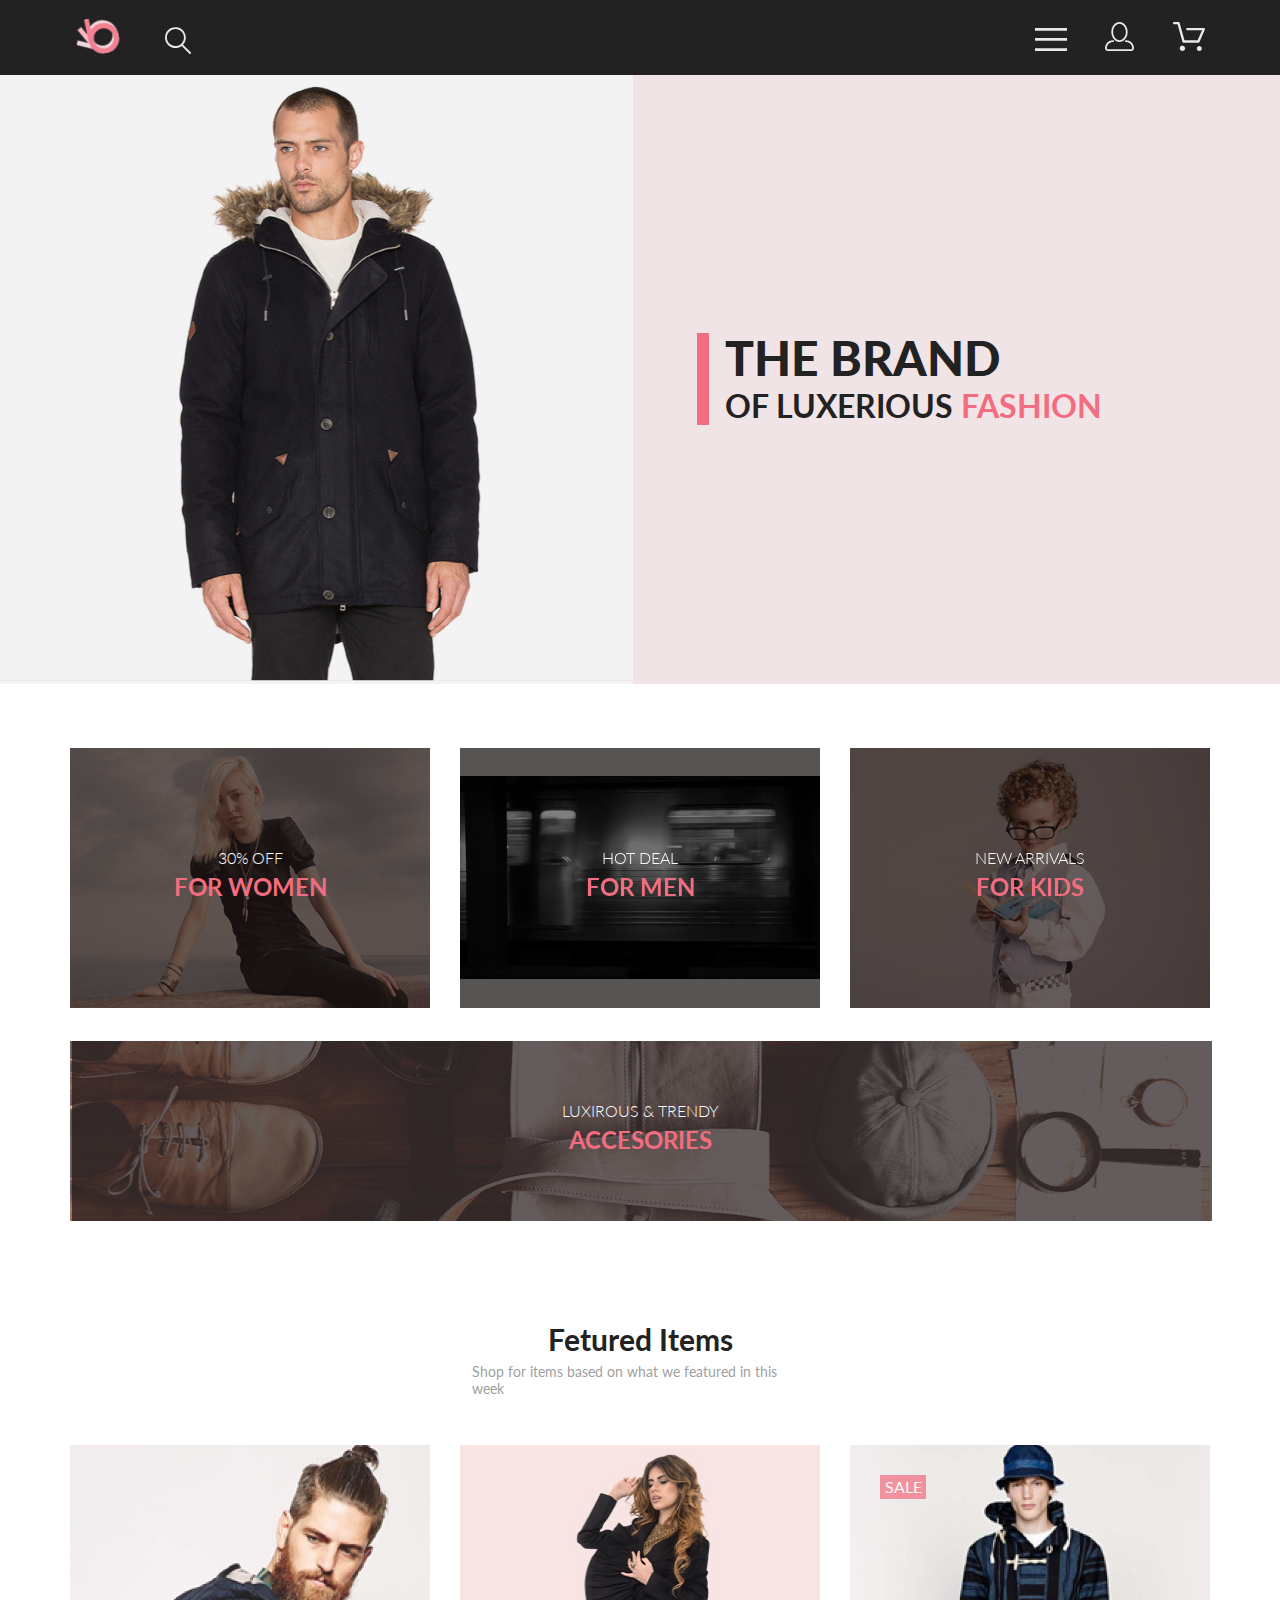
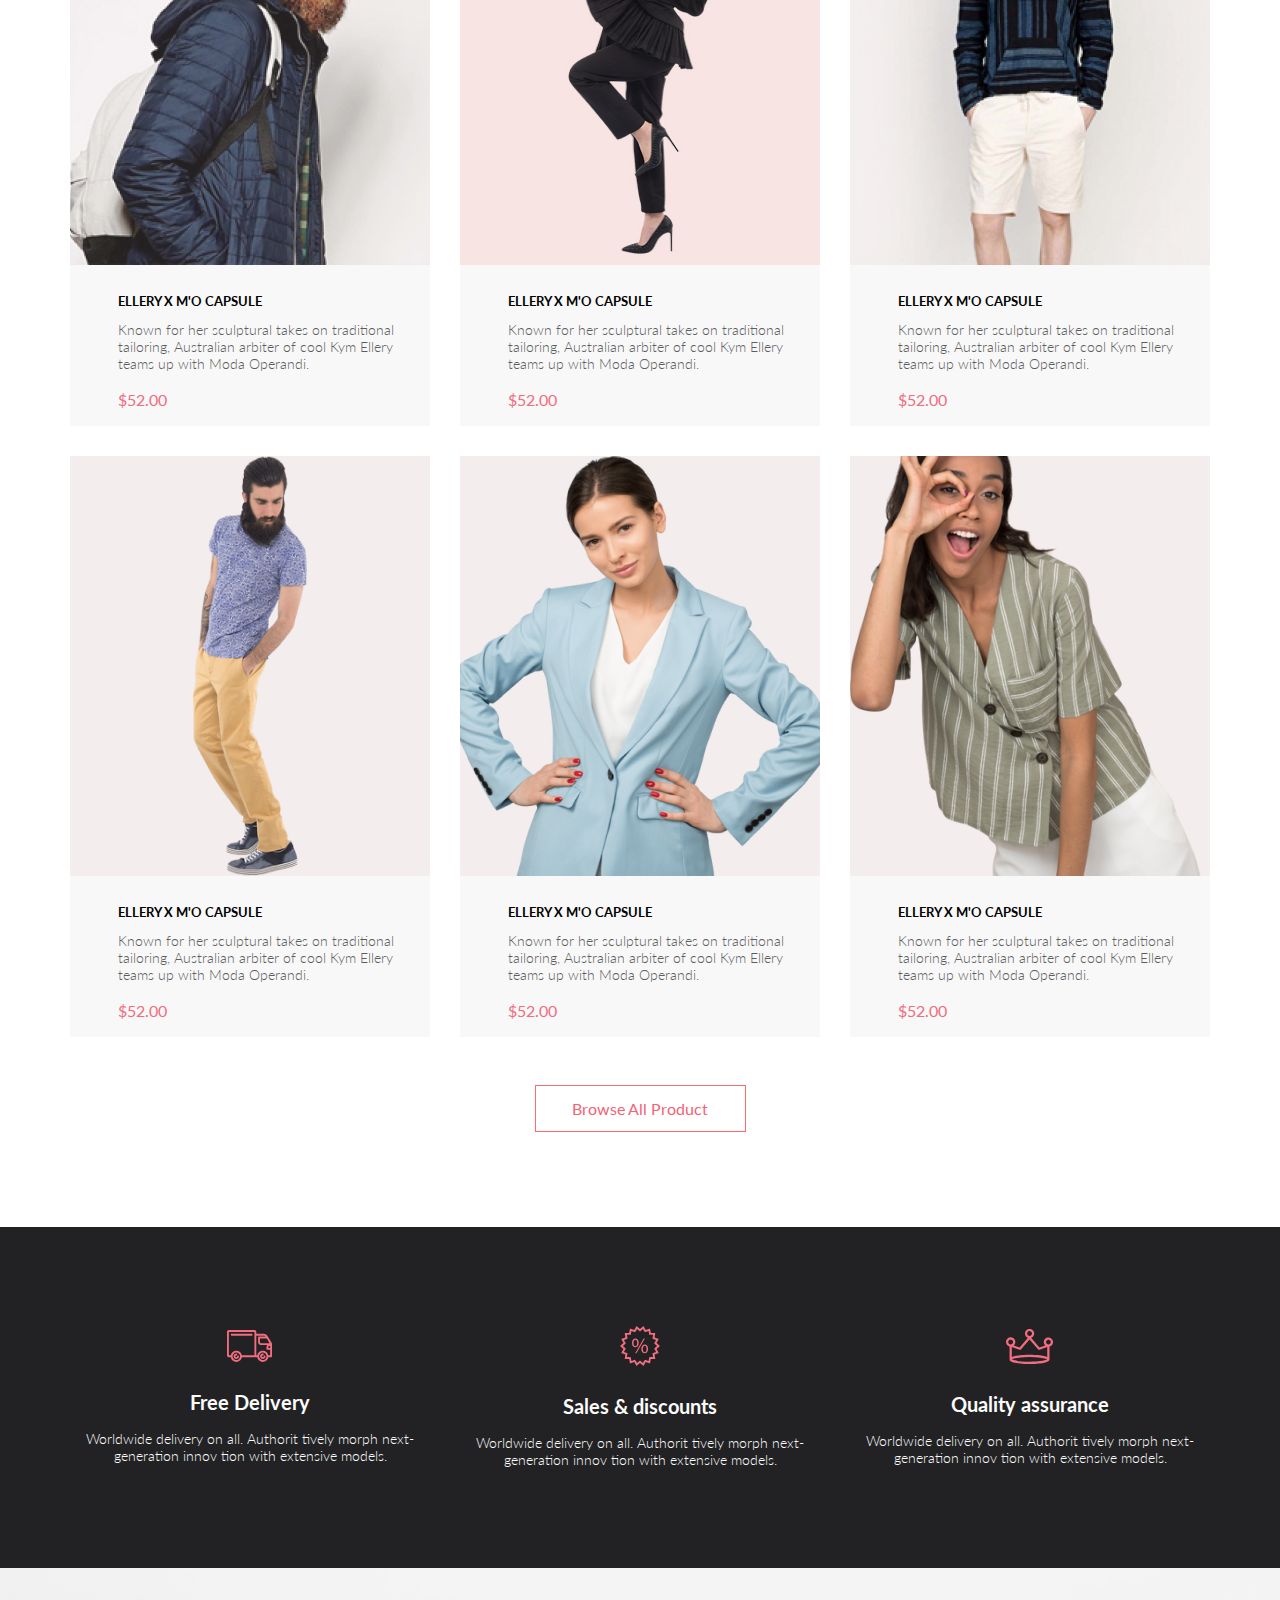
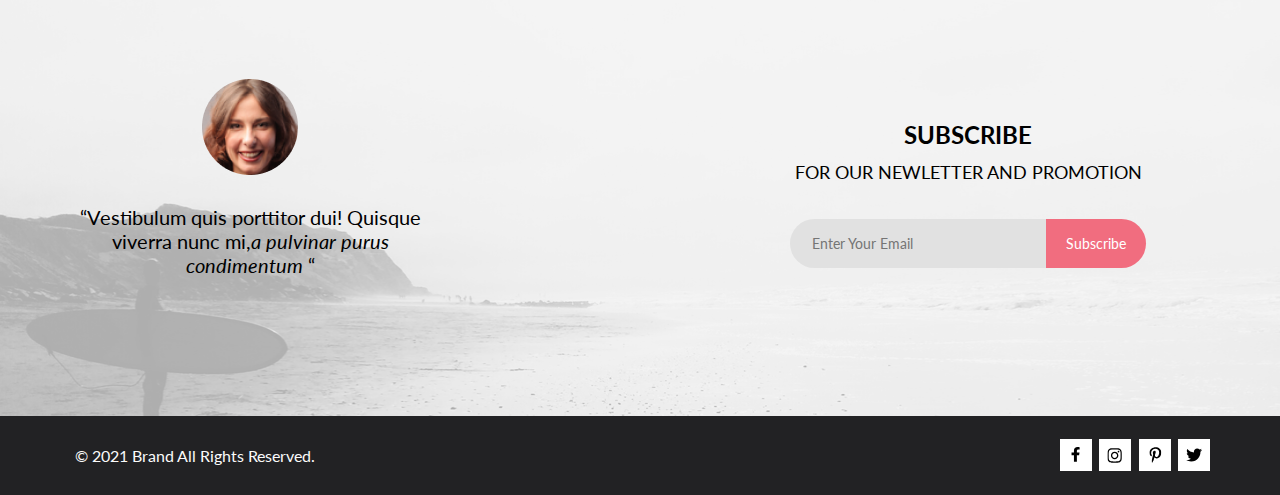
==== commit 372e9e3a: "hz" ====
--- a/index.html
+++ b/index.html
@@ -10,367 +10,371 @@
 </head>
 <body>
 
-    
-    <header class="header centre">
-            <div class="header__left">
-                <a href="#"><img class="header__logo" src="img/logo.svg" alt="logo"></a>
-                <a href="#"><img class="header__search" src="img/search.svg" alt="search"></a>
-            </div>
-            <div class="header__right">
-                <input  id="menu" type="checkbox">
-                <label for="menu"><img class="header__menu header__right_imgHover" src="img/menu.svg" alt="menu"></label>
-                <nav class="box">
-                    <div class="box_mobile">
-                        <a href="checkout.html"><img class="box__sign header__right_imgHover" src="img/cabinet.svg" alt="sign"></a>
-                        <a href="cart.html"><img class="box__cart header__right_imgHover" src="img/basket.svg" alt="cart"></a>
+    <div class="wrapper">
+        <div class="top">
+            <header class="header centre">
+                <div class="header__left">
+                    <a href="#"><img class="header__logo" src="img/logo.svg" alt="logo"></a>
+                    <a href="#"><img class="header__search" src="img/search.svg" alt="search"></a>
+                </div>
+                <div class="header__right">
+                    <input  id="menu" type="checkbox">
+                    <label for="menu"><img class="header__menu header__right_imgHover" src="img/menu.svg" alt="menu"></label>
+                    <nav class="box">
+                        <div class="box_mobile">
+                            <a href="checkout.html"><img class="box__sign header__right_imgHover" src="img/cabinet.svg" alt="sign"></a>
+                            <a href="cart.html"><img class="box__cart header__right_imgHover" src="img/basket.svg" alt="cart"></a>
+                        </div>
+                        <img src="img/closeIcon.svg" alt="closeIcon" class="box_coursor">
+                        <p class="box_heading">MENU</p>
+                        <div class="box_categories">
+                            <a href="Catalog.html" class="box_catHeading">MAN</a>
+                            <ul class="box_ul">
+                                    <a href="#">
+                                        <li class="box_link">Accessories</li>
+                                    </a>
+                                    <a href="#">
+                                        <li class="box_link">Bags</li>
+                                    </a>
+                                    <a href="#">
+                                        <li class="box_link">Denim</li>
+                                    </a>
+                                    <a href="#">
+                                        <li class="box_link">T-Shirts</li>
+                                    </a>
+                                    
+                            </ul>
+        
+                        </div>
+                        <div class="box_categories">
+                            <a href="Catalog.html" class="box_catHeading">WOMAN</a>
+                            <ul class="box_ul">
+                                    <a href="#">
+                                        <li class="box_link">Accessories</li>
+                                    </a>
+                                    <a href="#">
+                                        <li class="box_link">Jackets & Coats</li>
+                                    </a>
+                                    <a href="#">
+                                        <li class="box_link">Polos</li>
+                                    </a>
+                                    <a href="#">
+                                        <li class="box_link">T-Shirts</li>
+                                    </a>
+                                    <a href="#">
+                                        <li class="box_link">Shirts</li>
+                                    </a>
+                                    
+                            </ul>
+        
+                        </div>
+                        <div class="box_categories">
+                            <a href="Catalog.html" class="box_catHeading">KIDS</a>
+                            <ul class="box_ul">
+                                    <a href="#">
+                                        <li class="box_link">Accessories</li>
+                                    </a>
+                                    <a href="#">
+                                        <li class="box_link">Jackets & Coats</li>
+                                    </a>
+                                    <a href="#">
+                                        <li class="box_link">Polos</li>
+                                    </a>
+                                    <a href="#">
+                                        <li class="box_link">T-Shirts</li>
+                                    </a>
+                                    <a href="#">
+                                        <li class="box_link">Shirts</li>
+                                    </a>
+                                    <a href="#">
+                                        <li class="box_link">Bags</li>
+                                    </a>
+                                    
+                            </ul>
+        
+                        </div>
+                        
+                    </nav>
+                    <a href="checkout.html"><img class="header__sign header__right_imgHover" src="img/cabinet.svg" alt="sign"></a>
+                    <a href="cart.html"><img class="header__cart header__right_imgHover" src="img/basket.svg" alt="cart"></a>
+                </div>
+                </header>
+                <div class="promo">
+                <div class="promo__left"><img class="promo__img" src="img/promo.png" alt="promoimg"></div>
+                <div class="promo__right">
+                    <div class="promo__right_animLine">
+            
                     </div>
-                    <img src="img/closeIcon.svg" alt="closeIcon" class="box_coursor">
-                    <p class="box_heading">MENU</p>
-                    <div class="box_categories">
-                        <a href="Catalog.html" class="box_catHeading">MAN</a>
-                        <ul class="box_ul">
-                                <a href="#">
-                                    <li class="box_link">Accessories</li>
+                    <div class="promo__right_content">
+                        <h1 class="promo__right_header">THE BRAND </h1>
+                        <h2 class="promo__right_text">OF LUXERIOUS <span class="promo__right_textRed">FASHION</span></h2>
+                    </div>
+                </div>
+                </div>
+                <section class="catalog centre">
+                <div class="catalog__top">
+                    <div class="catalog__position">
+                        <img  class="catalog__womenImg catalog__adaptSize" src="img/cat_women.png" alt="women">
+                        <a href="https://ru.womensecret.com/ru/ru" target="_blank">     
+                            <p class="catalog__text">
+                                <span class="catalog__headText">30% OFF</span>   
+                                <span class="catalog__headRedText">FOR WOMEN</span>
+                            </p>
+                        </a>
+                    </div>   
+                    <div class="catalog__position">
+                        <!-- <img  class="catalog__menImg" src="img/cat_men.png" alt="men"> -->
+                        <video class="video__homepage catalog__adaptSize" muted="muted" autoplay="autoplay" loop  src="video/train.mp4" width="360px" height="260px" ></video> 
+                        <a href="Catalog.html" target="_blank">
+                            <p class="catalog__text">
+                                <span class="catalog__headText"">HOT DEAL</span>   
+                                <span class="catalog__headRedText">FOR MEN</span>
+                            </p>
+                        </a>
+                    </div>   
+                    <div class="catalog__position">
+                        <img  class="catalog__kidsImg catalog__adaptSize" src="img/cat_kids.png" alt="kids">
+                        <a href="https://kvantik.com/" target="_blank">
+                            <p class="catalog__text"> 
+                                <span class="catalog__headText">NEW ARRIVALS</span>  
+                                <span class="catalog__headRedText">FOR KIDS</span>
+                            </p>
+                        </a>
+                    </div>   
+                </div>
+                <div class="catalog__bottom">
+                    <div class="catalog__position">
+                        <img  class="catalog__accImg" src="img/cat_acc.png" alt="acc">
+                        <a href="https://www.accessorize.com/row/" target="_blank">
+                            <p class="catalog__textBottom"> 
+                                <span class="catalog__headText">LUXIROUS & TRENDY</span>  
+                                <span class="catalog__headRedText">ACCESORIES</span>
+                            </p>
+                        </a>
+                    </div>
+                </div>
+                </section>
+                <section class="product product__index_position centre">
+                <div class="product__head">
+                    <h3 class="product__headHeader">Fetured Items</h3>
+                    <p class="product__headText">Shop for items based on what we featured in this week</p>
+                </div>
+                <div class="product__card product__card_indexPos">
+                    
+                    <article class="product__cardSelf product_mg">
+                            <a href="product.html">
+                                <img class="product__cardImg" src="img/Cat/Man/mcard11.jpg" alt="Man1">
+                            </a>
+                            <a href="cart.html">
+                                <div class="product__addCart">
+                                    <img src="img/card-cart.svg" alt="Add to cart">
+                                    <p>Add to Cart</p> 
+                                </div>
+                            </a>
+                             <div class="product__cardInfo">
+                                <a href="product.html">
+                                    <h3 class="product__cardHeader">ELLERY X M'O CAPSULE</h3>
                                 </a>
-                                <a href="#">
-                                    <li class="box_link">Bags</li>
-                                </a>
-                                <a href="#">
-                                    <li class="box_link">Denim</li>
-                                </a>
-                                <a href="#">
-                                    <li class="box_link">T-Shirts</li>
-                                </a>
-                                
-                        </ul>
-
-                    </div>
-                    <div class="box_categories">
-                        <a href="Catalog.html" class="box_catHeading">WOMAN</a>
-                        <ul class="box_ul">
-                                <a href="#">
-                                    <li class="box_link">Accessories</li>
-                                </a>
-                                <a href="#">
-                                    <li class="box_link">Jackets & Coats</li>
-                                </a>
-                                <a href="#">
-                                    <li class="box_link">Polos</li>
-                                </a>
-                                <a href="#">
-                                    <li class="box_link">T-Shirts</li>
-                                </a>
-                                <a href="#">
-                                    <li class="box_link">Shirts</li>
-                                </a>
-                                
-                        </ul>
-
-                    </div>
-                    <div class="box_categories">
-                        <a href="Catalog.html" class="box_catHeading">KIDS</a>
-                        <ul class="box_ul">
-                                <a href="#">
-                                    <li class="box_link">Accessories</li>
-                                </a>
-                                <a href="#">
-                                    <li class="box_link">Jackets & Coats</li>
-                                </a>
-                                <a href="#">
-                                    <li class="box_link">Polos</li>
-                                </a>
-                                <a href="#">
-                                    <li class="box_link">T-Shirts</li>
-                                </a>
-                                <a href="#">
-                                    <li class="box_link">Shirts</li>
-                                </a>
-                                <a href="#">
-                                    <li class="box_link">Bags</li>
-                                </a>
-                                
-                        </ul>
-
-                    </div>
+                                <p class="product__cardText">Known for her sculptural takes on traditional tailoring, Australian arbiter of cool Kym Ellery teams up with Moda Operandi.</p>
+                                <p class="product__cardPrice">$52.00</p>
+                             </div>
+                    </article>
+                    <article class="product__cardSelf product_mg">
+                        <a href="product.html">
+                            <img class="product__cardImg" src="img/card12.jpg" alt="young Women">
+                        </a>
+                        <a href="cart.html">
+                            <div class="product__addCart">
+                                <img src="img/card-cart.svg" alt="Add to cart">
+                                <p>Add to Cart</p> 
+                            </div>
+                        </a>
+                         <div class="product__cardInfo">
+                            <a href="product.html">
+                                <h3 class="product__cardHeader">ELLERY X M'O CAPSULE</h3>
+                            </a>
+                            <p class="product__cardText">Known for her sculptural takes on traditional tailoring, Australian arbiter of cool Kym Ellery teams up with Moda Operandi.</p>
+                            <p class="product__cardPrice">$52.00</p>
+                         </div>
+                    </article>
+                    <article class="product__cardSelf product_mg">
+                        <a href="product.html">
+                            <img class="product__cardImg" src="img/Cat/Man/mcard13.jpg" alt="teenager">
+                        </a>
+                        <a href="cart.html">
+                            <div class="product__addCart">
+                                <img src="img/card-cart.svg" alt="Add to cart">
+                                <p>Add to Cart</p> 
+                            </div>
+                            <p class="product__addSale">SALE</p>
+                        </a>
+                        <div class="product__cardInfo">
+                            <a href="product.html">
+                                <h3 class="product__cardHeader">ELLERY X M'O CAPSULE</h3>
+                            </a>
+                            <p class="product__cardText">Known for her sculptural takes on traditional tailoring, Australian arbiter of cool Kym Ellery teams up with Moda Operandi.</p>
+                            <p class="product__cardPrice">$52.00</p>
+                        </div>
+                    </article>
+                    <article class="product__cardSelf product_mg">
+                        <a href="product.html">
+                            <img class="product__cardImg" src="img/Cat/Man/mcard21.jpg" alt="handsome Beardman">
+                        </a>
+                        <a href="cart.html">
+                            <div class="product__addCart">
+                                <img src="img/card-cart.svg" alt="Add to cart">
+                                <p>Add to Cart</p> 
+                            </div>
+                        </a>
+                         <div class="product__cardInfo">
+                            <a href="product.html">
+                                <h3 class="product__cardHeader">ELLERY X M'O CAPSULE</h3>
+                            </a>
+                            <p class="product__cardText">Known for her sculptural takes on traditional tailoring, Australian arbiter of cool Kym Ellery teams up with Moda Operandi.</p>
+                            <p class="product__cardPrice">$52.00</p>
+                         </div>
+                    </article>
+                    <article class="product__cardSelf product_mg">
+                        <a href="product.html">
+                            <img class="product__cardImg" src="img/card22.jpg" alt="ofice women">
+                        </a>
+                        <a href="cart.html">
+                            <div class="product__addCart">
+                                <img src="img/card-cart.svg" alt="Add to cart">
+                                <p>Add to Cart</p> 
+                            </div>
+                        </a>
+                        <div class="product__cardInfo">
+                            <a href="product.html">
+                                <h3 class="product__cardHeader">ELLERY X M'O CAPSULE</h3>
+                            </a>
+                            <p class="product__cardText">Known for her sculptural takes on traditional tailoring, Australian arbiter of cool Kym Ellery teams up with Moda Operandi.</p>
+                            <p class="product__cardPrice">$52.00</p>
+                        </div>
+                    </article>
+                    <article class="product__cardSelf product_mg">
+                        <a href="product.html">
+                            <img class="product__cardImg" src="img/card23.jpg" alt="teenager girl">
+                        </a>
+                        <a href="cart.html">
+                            <div class="product__addCart">
+                                <img src="img/card-cart.svg" alt="Add to cart">
+                                <p>Add to Cart</p> 
+                            </div>
+                        </a>
+                        <div class="product__cardInfo">
+                            <a href="product.html">
+                                <h3 class="product__cardHeader">ELLERY X M'O CAPSULE</h3>
+                            </a>
+                            <p class="product__cardText">Known for her sculptural takes on traditional tailoring, Australian arbiter of cool Kym Ellery teams up with Moda Operandi.</p>
+                            <p class="product__cardPrice">$52.00</p>
+                        </div>
+                    </article>
                     
-                </nav>
-                <a href="checkout.html"><img class="header__sign header__right_imgHover" src="img/cabinet.svg" alt="sign"></a>
-                <a href="cart.html"><img class="header__cart header__right_imgHover" src="img/basket.svg" alt="cart"></a>
-            </div>
-    </header>
-    <div class="promo">
-            <div class="promo__left"><img class="promo__img" src="img/promo.png" alt="promoimg"></div>
-            <div class="promo__right">
-                <div class="promo__right_animLine">
-        
-                </div>
-                <div class="promo__right_content">
-                    <h1 class="promo__right_header">THE BRAND </h1>
-                    <h2 class="promo__right_text">OF LUXERIOUS <span class="promo__right_textRed">FASHION</span></h2>
-                </div>
-            </div>
+                </div>
+                
+                <a class="product__button"  href="Catalog.html"><div class="product__button_hov">Browse All Product</div></a>
+                
+                </section>  
+        </div>
+        <footer class="footer ">
+    <div class="footer__top centre">
+        <article class="footer__top_position">
+            <img src="img/track.svg" alt="track">
+            <h3 class="footer__top_header">Free Delivery</h3>
+            <p class="footer__top_text">Worldwide delivery on all. Authorit tively morph next-generation innov tion with extensive models.</p>
+        </article>
+        <article class="footer__top_position">
+            <img src="img/sale.svg" alt="sale">
+            <h3 class="footer__top_header">Sales & discounts</h3>
+            <p class="footer__top_text">Worldwide delivery on all. Authorit tively morph next-generation innov tion with extensive models.</p>
+            </article>
+        <article class="footer__top_position">
+            <img src="img/crown.svg" alt="crown">
+            <h3 class="footer__top_header">Quality assurance</h3>
+            <p class="footer__top_text">Worldwide delivery on all. Authorit tively morph next-generation innov tion with extensive models.</p>
+        </article>    
     </div>
-    <section class="catalog centre">
-            <div class="catalog__top">
-                <div class="catalog__position">
-                    <img  class="catalog__womenImg catalog__adaptSize" src="img/cat_women.png" alt="women">
-                    <a href="https://ru.womensecret.com/ru/ru" target="_blank">     
-                        <p class="catalog__text">
-                            <span class="catalog__headText">30% OFF</span>   
-                            <span class="catalog__headRedText">FOR WOMEN</span>
-                        </p>
-                    </a>
-                </div>   
-                <div class="catalog__position">
-                    <!-- <img  class="catalog__menImg" src="img/cat_men.png" alt="men"> -->
-                    <video class="video__homepage catalog__adaptSize" muted="muted" autoplay="autoplay" loop  src="video/train.mp4" width="360px" height="260px" ></video> 
-                    <a href="Catalog.html" target="_blank">
-                        <p class="catalog__text">
-                            <span class="catalog__headText"">HOT DEAL</span>   
-                            <span class="catalog__headRedText">FOR MEN</span>
-                        </p>
-                    </a>
-                </div>   
-                <div class="catalog__position">
-                    <img  class="catalog__kidsImg catalog__adaptSize" src="img/cat_kids.png" alt="kids">
-                    <a href="https://kvantik.com/" target="_blank">
-                        <p class="catalog__text"> 
-                            <span class="catalog__headText">NEW ARRIVALS</span>  
-                            <span class="catalog__headRedText">FOR KIDS</span>
-                        </p>
-                    </a>
-                </div>   
-            </div>
-            <div class="catalog__bottom">
-                <div class="catalog__position">
-                    <img  class="catalog__accImg" src="img/cat_acc.png" alt="acc">
-                    <a href="https://www.accessorize.com/row/" target="_blank">
-                        <p class="catalog__textBottom"> 
-                            <span class="catalog__headText">LUXIROUS & TRENDY</span>  
-                            <span class="catalog__headRedText">ACCESORIES</span>
-                        </p>
-                    </a>
-                </div>
-            </div>
-    </section>
-    <section class="product product__index_position centre">
-            <div class="product__head">
-                <h3 class="product__headHeader">Fetured Items</h3>
-                <p class="product__headText">Shop for items based on what we featured in this week</p>
-            </div>
-            <div class="product__card product__card_indexPos">
+
+    <div class="footer__content centre">
+        <aside class="footer__content_position footer__content_avatarPosition">
+            <img src="img/avatar.png" alt="avatar">
+            <p class="footer__content_personText">
+                “Vestibulum quis porttitor dui! Quisque viverra nunc mi,<em>a pulvinar purus condimentum</em> “
+            </p>
+
+        </aside>
+        <div class="footer__content_position footer__content_formPosition">
+            <h2 class="footer__content_heading">
+                <span class="footer__content_formHeading">SUBSCRIBE</span> <br>  <span class="footer__content_formText">FOR OUR NEWLETTER AND PROMOTION</span>
+            </h2>
+            <form class="footer__content_form" action="#">
+                <input class="footer__content_email" type="email" placeholder="Enter Your Email" maxlength="40"><input class="footer__content_button" type="submit" value="Subscribe">
                 
-                <article class="product__cardSelf product_mg">
-                        <a href="product.html">
-                            <img class="product__cardImg" src="img/Cat/Man/mcard11.jpg" alt="Man1">
-                        </a>
-                        <a href="cart.html">
-                            <div class="product__addCart">
-                                <img src="img/card-cart.svg" alt="Add to cart">
-                                <p>Add to Cart</p> 
-                            </div>
-                        </a>
-                         <div class="product__cardInfo">
-                            <a href="product.html">
-                                <h3 class="product__cardHeader">ELLERY X M'O CAPSULE</h3>
-                            </a>
-                            <p class="product__cardText">Known for her sculptural takes on traditional tailoring, Australian arbiter of cool Kym Ellery teams up with Moda Operandi.</p>
-                            <p class="product__cardPrice">$52.00</p>
-                         </div>
-                </article>
-                <article class="product__cardSelf product_mg">
-                    <a href="product.html">
-                        <img class="product__cardImg" src="img/card12.jpg" alt="young Women">
-                    </a>
-                    <a href="cart.html">
-                        <div class="product__addCart">
-                            <img src="img/card-cart.svg" alt="Add to cart">
-                            <p>Add to Cart</p> 
-                        </div>
-                    </a>
-                     <div class="product__cardInfo">
-                        <a href="product.html">
-                            <h3 class="product__cardHeader">ELLERY X M'O CAPSULE</h3>
-                        </a>
-                        <p class="product__cardText">Known for her sculptural takes on traditional tailoring, Australian arbiter of cool Kym Ellery teams up with Moda Operandi.</p>
-                        <p class="product__cardPrice">$52.00</p>
-                     </div>
-                </article>
-                <article class="product__cardSelf product_mg">
-                    <a href="product.html">
-                        <img class="product__cardImg" src="img/Cat/Man/mcard13.jpg" alt="teenager">
-                    </a>
-                    <a href="cart.html">
-                        <div class="product__addCart">
-                            <img src="img/card-cart.svg" alt="Add to cart">
-                            <p>Add to Cart</p> 
-                        </div>
-                        <p class="product__addSale">SALE</p>
-                    </a>
-                    <div class="product__cardInfo">
-                        <a href="product.html">
-                            <h3 class="product__cardHeader">ELLERY X M'O CAPSULE</h3>
-                        </a>
-                        <p class="product__cardText">Known for her sculptural takes on traditional tailoring, Australian arbiter of cool Kym Ellery teams up with Moda Operandi.</p>
-                        <p class="product__cardPrice">$52.00</p>
-                    </div>
-                </article>
-                <article class="product__cardSelf product_mg">
-                    <a href="product.html">
-                        <img class="product__cardImg" src="img/Cat/Man/mcard21.jpg" alt="handsome Beardman">
-                    </a>
-                    <a href="cart.html">
-                        <div class="product__addCart">
-                            <img src="img/card-cart.svg" alt="Add to cart">
-                            <p>Add to Cart</p> 
-                        </div>
-                    </a>
-                     <div class="product__cardInfo">
-                        <a href="product.html">
-                            <h3 class="product__cardHeader">ELLERY X M'O CAPSULE</h3>
-                        </a>
-                        <p class="product__cardText">Known for her sculptural takes on traditional tailoring, Australian arbiter of cool Kym Ellery teams up with Moda Operandi.</p>
-                        <p class="product__cardPrice">$52.00</p>
-                     </div>
-                </article>
-                <article class="product__cardSelf product_mg">
-                    <a href="product.html">
-                        <img class="product__cardImg" src="img/card22.jpg" alt="ofice women">
-                    </a>
-                    <a href="cart.html">
-                        <div class="product__addCart">
-                            <img src="img/card-cart.svg" alt="Add to cart">
-                            <p>Add to Cart</p> 
-                        </div>
-                    </a>
-                    <div class="product__cardInfo">
-                        <a href="product.html">
-                            <h3 class="product__cardHeader">ELLERY X M'O CAPSULE</h3>
-                        </a>
-                        <p class="product__cardText">Known for her sculptural takes on traditional tailoring, Australian arbiter of cool Kym Ellery teams up with Moda Operandi.</p>
-                        <p class="product__cardPrice">$52.00</p>
-                    </div>
-                </article>
-                <article class="product__cardSelf product_mg">
-                    <a href="product.html">
-                        <img class="product__cardImg" src="img/card23.jpg" alt="teenager girl">
-                    </a>
-                    <a href="cart.html">
-                        <div class="product__addCart">
-                            <img src="img/card-cart.svg" alt="Add to cart">
-                            <p>Add to Cart</p> 
-                        </div>
-                    </a>
-                    <div class="product__cardInfo">
-                        <a href="product.html">
-                            <h3 class="product__cardHeader">ELLERY X M'O CAPSULE</h3>
-                        </a>
-                        <p class="product__cardText">Known for her sculptural takes on traditional tailoring, Australian arbiter of cool Kym Ellery teams up with Moda Operandi.</p>
-                        <p class="product__cardPrice">$52.00</p>
-                    </div>
-                </article>
-                
-            </div>
-            
-            <a class="product__button"  href="Catalog.html"><div class="product__button_hov">Browse All Product</div></a>
-            
-    </section>  
-    <footer class="footer ">
-        <div class="footer__top centre">
-            <article class="footer__top_position">
-                <img src="img/track.svg" alt="track">
-                <h3 class="footer__top_header">Free Delivery</h3>
-                <p class="footer__top_text">Worldwide delivery on all. Authorit tively morph next-generation innov tion with extensive models.</p>
-            </article>
-            <article class="footer__top_position">
-                <img src="img/sale.svg" alt="sale">
-                <h3 class="footer__top_header">Sales & discounts</h3>
-                <p class="footer__top_text">Worldwide delivery on all. Authorit tively morph next-generation innov tion with extensive models.</p>
-                </article>
-            <article class="footer__top_position">
-                <img src="img/crown.svg" alt="crown">
-                <h3 class="footer__top_header">Quality assurance</h3>
-                <p class="footer__top_text">Worldwide delivery on all. Authorit tively morph next-generation innov tion with extensive models.</p>
-            </article>    
+            </form>
         </div>
-    
-        <div class="footer__content centre">
-            <aside class="footer__content_position footer__content_avatarPosition">
-                <img src="img/avatar.png" alt="avatar">
-                <p class="footer__content_personText">
-                    “Vestibulum quis porttitor dui! Quisque viverra nunc mi,<em>a pulvinar purus condimentum</em> “
-                </p>
-    
-            </aside>
-            <div class="footer__content_position footer__content_formPosition">
-                <h2 class="footer__content_heading">
-                    <span class="footer__content_formHeading">SUBSCRIBE</span> <br>  <span class="footer__content_formText">FOR OUR NEWLETTER AND PROMOTION</span>
-                </h2>
-                <form class="footer__content_form" action="#">
-                    <input class="footer__content_email" type="email" placeholder="Enter Your Email" maxlength="40"><input class="footer__content_button" type="submit" value="Subscribe">
-                    
-                </form>
-            </div>
+    </div>
+    <div class="footer__bott centre">
+        <p class="footer__bott_text">© 2021  Brand  All Rights Reserved.</p>
+        <div class="footer__bott_link">
+            <a href="#">
+                <div class="footer__bott_linkBox">
+                    <svg width="32" height="32" viewBox="0 0 32 32" fill="none" xmlns="http://www.w3.org/2000/svg">
+                        
+                        <path class="footer__bott_links" d="M19.0884 16.28L19.5069 13.616H16.8902V11.8873C16.8902 11.1585 17.2557 10.4481 18.4277 10.4481H19.6172V8.17997C19.6172 8.17997 18.5377 8 17.5056 8C15.3507 8 13.9422 9.27593 13.9422 11.5857V13.616H11.5469V16.28H13.9422V22.72H16.8902V16.28H19.0884Z" fill="black"/>
+                    </svg>
+                </div>
+            </a>
+            <a  href="#">
+                <div class="footer__bott_linkBox">
+                    <svg width="33" height="32" viewBox="0 0 33 32" fill="none" xmlns="http://www.w3.org/2000/svg">
+
+                        <g clip-path="url(#clip0)">
+                        <path class="footer__bott_links" d="M16.139 12.6816C14.0238 12.6816 12.3177 14.3849 12.3177 16.4966C12.3177 18.6083 14.0238 20.3117 16.139 20.3117C18.2541 20.3117 19.9602 18.6083 19.9602 16.4966C19.9602 14.3849 18.2541 12.6816 16.139 12.6816ZM16.139 18.9769C14.7721 18.9769 13.6547 17.8646 13.6547 16.4966C13.6547 15.1287 14.7688 14.0164 16.139 14.0164C17.5092 14.0164 18.6233 15.1287 18.6233 16.4966C18.6233 17.8646 17.5058 18.9769 16.139 18.9769ZM21.0078 12.5255C21.0078 13.0203 20.6087 13.4154 20.1165 13.4154C19.621 13.4154 19.2252 13.0169 19.2252 12.5255C19.2252 12.0341 19.6243 11.6357 20.1165 11.6357C20.6087 11.6357 21.0078 12.0341 21.0078 12.5255ZM23.5386 13.4287C23.4821 12.2367 23.2094 11.1808 22.3347 10.3109C21.4634 9.44097 20.4058 9.1687 19.2119 9.10894C17.9814 9.03921 14.2932 9.03921 13.0627 9.10894C11.8721 9.16538 10.8145 9.43765 9.93987 10.3076C9.06522 11.1775 8.79584 12.2333 8.73597 13.4253C8.66613 14.6539 8.66613 18.3361 8.73597 19.5646C8.79251 20.7566 9.06522 21.8124 9.93987 22.6824C10.8145 23.5523 11.8688 23.8246 13.0627 23.8843C14.2932 23.9541 17.9814 23.9541 19.2119 23.8843C20.4058 23.8279 21.4634 23.5556 22.3347 22.6824C23.2061 21.8124 23.4788 20.7566 23.5386 19.5646C23.6085 18.3361 23.6085 14.6572 23.5386 13.4287ZM21.949 20.8828C21.6895 21.5335 21.1874 22.0349 20.5322 22.2972C19.5511 22.6857 17.2231 22.596 16.139 22.596C15.0548 22.596 12.7235 22.6824 11.7457 22.2972C11.0939 22.0382 10.5917 21.5369 10.329 20.8828C9.93987 19.9033 10.0297 17.5791 10.0297 16.4966C10.0297 15.4142 9.9432 13.0867 10.329 12.1105C10.5884 11.4597 11.0906 10.9583 11.7457 10.696C12.7268 10.3076 15.0548 10.3972 16.139 10.3972C17.2231 10.3972 19.5545 10.3109 20.5322 10.696C21.184 10.955 21.6862 11.4564 21.949 12.1105C22.3381 13.09 22.2483 15.4142 22.2483 16.4966C22.2483 17.5791 22.3381 19.9066 21.949 20.8828Z" fill="black"/>
+                        </g>
+                        <defs>
+                        <clipPath id="clip0">
+                        <rect width="14.8991" height="17" fill="white" transform="translate(8.68555 8)"/>
+                        </clipPath>
+                        </defs>
+                    </svg>
+                </div>
+            </a>
+            <a href="#">
+                <div class="footer__bott_linkBox">
+                    <svg width="32" height="32" viewBox="0 0 32 32" fill="none" xmlns="http://www.w3.org/2000/svg">
+                        <g clip-path="url(#clip1)">
+                        <path class="footer__bott_links" d="M16.7403 8.20312C13.5556 8.20312 10.4082 10.3406 10.4082 13.8C10.4082 16 11.6374 17.25 12.3823 17.25C12.6896 17.25 12.8666 16.3875 12.8666 16.1438C12.8666 15.8531 12.1309 15.2344 12.1309 14.025C12.1309 11.5125 14.0305 9.73125 16.4889 9.73125C18.6027 9.73125 20.1671 10.9406 20.1671 13.1625C20.1671 14.8219 19.506 17.9344 17.3642 17.9344C16.5913 17.9344 15.9302 17.3719 15.9302 16.5656C15.9302 15.3844 16.7496 14.2406 16.7496 13.0219C16.7496 10.9531 13.835 11.3281 13.835 13.8281C13.835 14.3531 13.9002 14.9344 14.133 15.4125C13.7046 17.2688 12.8293 20.0344 12.8293 21.9469C12.8293 22.5375 12.9131 23.1188 12.969 23.7094C13.0745 23.8281 13.0218 23.8156 13.1832 23.7563C14.7476 21.6 14.6917 21.1781 15.3994 18.3562C15.7812 19.0875 16.7683 19.4812 17.5505 19.4812C20.8469 19.4812 22.3275 16.2469 22.3275 13.3313C22.3275 10.2281 19.6643 8.20312 16.7403 8.20312Z" fill="black"/>
+                        </g>
+                        <defs>
+                        <clipPath id="clip1">
+                        <rect width="11.9193" height="16" fill="white" transform="translate(10.4082 8)"/>
+                        </clipPath>
+                        </defs>
+                    </svg>
+                        
+                </div>
+            </a>
+            <a href="#">
+                <div class="footer__bott_linkBox"> 
+                    <svg width="32" height="32" viewBox="0 0 32 32" fill="none" xmlns="http://www.w3.org/2000/svg">
+
+                        <g clip-path="url(#clip2)">
+                        <path class="footer__bott_links" d="M22.417 12.7405C22.427 12.8826 22.427 13.0248 22.427 13.1669C22.427 17.5019 19.1498 22.4969 13.1599 22.4969C11.3145 22.4969 9.60022 21.9588 8.1582 21.0248C8.4204 21.0552 8.67247 21.0654 8.94475 21.0654C10.4674 21.0654 11.8691 20.5476 12.9884 19.6644C11.5565 19.6339 10.3565 18.6898 9.94305 17.3903C10.1447 17.4207 10.3464 17.441 10.5582 17.441C10.8506 17.441 11.1431 17.4004 11.4153 17.3294C9.92291 17.0248 8.80355 15.705 8.80355 14.1111V14.0705C9.23715 14.3141 9.74139 14.4664 10.2758 14.4867C9.39849 13.8979 8.82373 12.8928 8.82373 11.7557C8.82373 11.1466 8.98504 10.5882 9.26741 10.1009C10.8708 12.0908 13.2809 13.3902 15.9833 13.5324C15.9329 13.2887 15.9027 13.035 15.9027 12.7811C15.9027 10.974 17.3548 9.50195 19.1598 9.50195C20.0976 9.50195 20.9446 9.89789 21.5396 10.5375C22.2757 10.3954 22.9816 10.1212 23.6068 9.74561C23.3648 10.507 22.8505 11.1466 22.1749 11.5527C22.8304 11.4817 23.4657 11.2989 24.0505 11.0451C23.6069 11.6948 23.0522 12.2735 22.417 12.7405Z" fill="black"/>
+                        </g>
+                        <defs>
+                        <clipPath id="clip2">
+                        <rect width="15.8924" height="16" fill="white" transform="translate(8.1582 8)"/>
+                        </clipPath>
+                        </defs>
+                    </svg>
+                </div>
+            </a>
         </div>
-        <div class="footer__bott centre">
-            <p class="footer__bott_text">© 2021  Brand  All Rights Reserved.</p>
-            <div class="footer__bott_link">
-                <a href="#">
-                    <div class="footer__bott_linkBox">
-                        <svg width="32" height="32" viewBox="0 0 32 32" fill="none" xmlns="http://www.w3.org/2000/svg">
-                            
-                            <path class="footer__bott_links" d="M19.0884 16.28L19.5069 13.616H16.8902V11.8873C16.8902 11.1585 17.2557 10.4481 18.4277 10.4481H19.6172V8.17997C19.6172 8.17997 18.5377 8 17.5056 8C15.3507 8 13.9422 9.27593 13.9422 11.5857V13.616H11.5469V16.28H13.9422V22.72H16.8902V16.28H19.0884Z" fill="black"/>
-                        </svg>
-                    </div>
-                </a>
-                <a  href="#">
-                    <div class="footer__bott_linkBox">
-                        <svg width="33" height="32" viewBox="0 0 33 32" fill="none" xmlns="http://www.w3.org/2000/svg">
-
-                            <g clip-path="url(#clip0)">
-                            <path class="footer__bott_links" d="M16.139 12.6816C14.0238 12.6816 12.3177 14.3849 12.3177 16.4966C12.3177 18.6083 14.0238 20.3117 16.139 20.3117C18.2541 20.3117 19.9602 18.6083 19.9602 16.4966C19.9602 14.3849 18.2541 12.6816 16.139 12.6816ZM16.139 18.9769C14.7721 18.9769 13.6547 17.8646 13.6547 16.4966C13.6547 15.1287 14.7688 14.0164 16.139 14.0164C17.5092 14.0164 18.6233 15.1287 18.6233 16.4966C18.6233 17.8646 17.5058 18.9769 16.139 18.9769ZM21.0078 12.5255C21.0078 13.0203 20.6087 13.4154 20.1165 13.4154C19.621 13.4154 19.2252 13.0169 19.2252 12.5255C19.2252 12.0341 19.6243 11.6357 20.1165 11.6357C20.6087 11.6357 21.0078 12.0341 21.0078 12.5255ZM23.5386 13.4287C23.4821 12.2367 23.2094 11.1808 22.3347 10.3109C21.4634 9.44097 20.4058 9.1687 19.2119 9.10894C17.9814 9.03921 14.2932 9.03921 13.0627 9.10894C11.8721 9.16538 10.8145 9.43765 9.93987 10.3076C9.06522 11.1775 8.79584 12.2333 8.73597 13.4253C8.66613 14.6539 8.66613 18.3361 8.73597 19.5646C8.79251 20.7566 9.06522 21.8124 9.93987 22.6824C10.8145 23.5523 11.8688 23.8246 13.0627 23.8843C14.2932 23.9541 17.9814 23.9541 19.2119 23.8843C20.4058 23.8279 21.4634 23.5556 22.3347 22.6824C23.2061 21.8124 23.4788 20.7566 23.5386 19.5646C23.6085 18.3361 23.6085 14.6572 23.5386 13.4287ZM21.949 20.8828C21.6895 21.5335 21.1874 22.0349 20.5322 22.2972C19.5511 22.6857 17.2231 22.596 16.139 22.596C15.0548 22.596 12.7235 22.6824 11.7457 22.2972C11.0939 22.0382 10.5917 21.5369 10.329 20.8828C9.93987 19.9033 10.0297 17.5791 10.0297 16.4966C10.0297 15.4142 9.9432 13.0867 10.329 12.1105C10.5884 11.4597 11.0906 10.9583 11.7457 10.696C12.7268 10.3076 15.0548 10.3972 16.139 10.3972C17.2231 10.3972 19.5545 10.3109 20.5322 10.696C21.184 10.955 21.6862 11.4564 21.949 12.1105C22.3381 13.09 22.2483 15.4142 22.2483 16.4966C22.2483 17.5791 22.3381 19.9066 21.949 20.8828Z" fill="black"/>
-                            </g>
-                            <defs>
-                            <clipPath id="clip0">
-                            <rect width="14.8991" height="17" fill="white" transform="translate(8.68555 8)"/>
-                            </clipPath>
-                            </defs>
-                        </svg>
-                    </div>
-                </a>
-                <a href="#">
-                    <div class="footer__bott_linkBox">
-                        <svg width="32" height="32" viewBox="0 0 32 32" fill="none" xmlns="http://www.w3.org/2000/svg">
-                            <g clip-path="url(#clip1)">
-                            <path class="footer__bott_links" d="M16.7403 8.20312C13.5556 8.20312 10.4082 10.3406 10.4082 13.8C10.4082 16 11.6374 17.25 12.3823 17.25C12.6896 17.25 12.8666 16.3875 12.8666 16.1438C12.8666 15.8531 12.1309 15.2344 12.1309 14.025C12.1309 11.5125 14.0305 9.73125 16.4889 9.73125C18.6027 9.73125 20.1671 10.9406 20.1671 13.1625C20.1671 14.8219 19.506 17.9344 17.3642 17.9344C16.5913 17.9344 15.9302 17.3719 15.9302 16.5656C15.9302 15.3844 16.7496 14.2406 16.7496 13.0219C16.7496 10.9531 13.835 11.3281 13.835 13.8281C13.835 14.3531 13.9002 14.9344 14.133 15.4125C13.7046 17.2688 12.8293 20.0344 12.8293 21.9469C12.8293 22.5375 12.9131 23.1188 12.969 23.7094C13.0745 23.8281 13.0218 23.8156 13.1832 23.7563C14.7476 21.6 14.6917 21.1781 15.3994 18.3562C15.7812 19.0875 16.7683 19.4812 17.5505 19.4812C20.8469 19.4812 22.3275 16.2469 22.3275 13.3313C22.3275 10.2281 19.6643 8.20312 16.7403 8.20312Z" fill="black"/>
-                            </g>
-                            <defs>
-                            <clipPath id="clip1">
-                            <rect width="11.9193" height="16" fill="white" transform="translate(10.4082 8)"/>
-                            </clipPath>
-                            </defs>
-                        </svg>
-                            
-                    </div>
-                </a>
-                <a href="#">
-                    <div class="footer__bott_linkBox"> 
-                        <svg width="32" height="32" viewBox="0 0 32 32" fill="none" xmlns="http://www.w3.org/2000/svg">
-
-                            <g clip-path="url(#clip2)">
-                            <path class="footer__bott_links" d="M22.417 12.7405C22.427 12.8826 22.427 13.0248 22.427 13.1669C22.427 17.5019 19.1498 22.4969 13.1599 22.4969C11.3145 22.4969 9.60022 21.9588 8.1582 21.0248C8.4204 21.0552 8.67247 21.0654 8.94475 21.0654C10.4674 21.0654 11.8691 20.5476 12.9884 19.6644C11.5565 19.6339 10.3565 18.6898 9.94305 17.3903C10.1447 17.4207 10.3464 17.441 10.5582 17.441C10.8506 17.441 11.1431 17.4004 11.4153 17.3294C9.92291 17.0248 8.80355 15.705 8.80355 14.1111V14.0705C9.23715 14.3141 9.74139 14.4664 10.2758 14.4867C9.39849 13.8979 8.82373 12.8928 8.82373 11.7557C8.82373 11.1466 8.98504 10.5882 9.26741 10.1009C10.8708 12.0908 13.2809 13.3902 15.9833 13.5324C15.9329 13.2887 15.9027 13.035 15.9027 12.7811C15.9027 10.974 17.3548 9.50195 19.1598 9.50195C20.0976 9.50195 20.9446 9.89789 21.5396 10.5375C22.2757 10.3954 22.9816 10.1212 23.6068 9.74561C23.3648 10.507 22.8505 11.1466 22.1749 11.5527C22.8304 11.4817 23.4657 11.2989 24.0505 11.0451C23.6069 11.6948 23.0522 12.2735 22.417 12.7405Z" fill="black"/>
-                            </g>
-                            <defs>
-                            <clipPath id="clip2">
-                            <rect width="15.8924" height="16" fill="white" transform="translate(8.1582 8)"/>
-                            </clipPath>
-                            </defs>
-                        </svg>
-                    </div>
-                </a>
-            </div>
-        </div>
-    </footer>
-   
+    </div>
+        </footer>
+
+    </div>    
+
 </body>
 </html>--- a/style.css
+++ b/style.css
@@ -124,6 +124,28 @@
     -webkit-transform: scale3d(1, 1, 1);
     transform: scale3d(1, 1, 1);
   }
+}
+
+html,
+body {
+  height: 100%;
+}
+
+.wrapper {
+  min-height: 100%;
+  display: -webkit-box;
+  display: -ms-flexbox;
+  display: flex;
+  -webkit-box-orient: vertical;
+  -webkit-box-direction: normal;
+      -ms-flex-direction: column;
+          flex-direction: column;
+}
+
+.top {
+  -webkit-box-flex: 1;
+      -ms-flex-positive: 1;
+          flex-grow: 1;
 }
 
 * {
@@ -132,6 +154,7 @@
   -webkit-box-sizing: border-box;
           box-sizing: border-box;
   font-family: 'Lato', sans-serif;
+  outline: none;
 }
 
 a {
@@ -643,6 +666,8 @@
   -webkit-box-align: center;
       -ms-flex-align: center;
           align-items: center;
+  -webkit-transition: background-color 0.3s;
+  transition: background-color 0.3s;
 }
 
 .product__button_hov:hover {
@@ -797,6 +822,8 @@
   color: #FFFFFF;
   font-size: 14px;
   line-height: 17px;
+  -webkit-transition: background-color 0.3s;
+  transition: background-color 0.3s;
 }
 
 .footer__content_button:hover {
@@ -951,7 +978,7 @@
   display: -webkit-box;
   display: -ms-flexbox;
   display: flex;
-  z-index: 20;
+  z-index: 2;
 }
 
 .product__catalog_filter_box:hover .product__catalog_filter_text {
@@ -1120,7 +1147,7 @@
   -webkit-box-pack: start;
       -ms-flex-pack: start;
           justify-content: flex-start;
-  margin-bottom: 6px;
+  margin: 6px;
 }
 
 .product__change_checkbox_checkbox {
@@ -1333,6 +1360,8 @@
   height: 48px;
   width: 211px;
   margin: 0 auto;
+  -webkit-transition: background-color 0.3s;
+  transition: background-color 0.3s;
 }
 
 .product__preview_button_text {
@@ -1356,14 +1385,19 @@
 }
 
 .video__test {
-  padding-bottom: 10px;
-  padding-right: 10px;
-  opacity: 0.8;
+  padding: 10px;
+  opacity: 0.6;
+  -webkit-transition: -webkit-box-shadow 1s;
+  transition: -webkit-box-shadow 1s;
+  transition: box-shadow 1s;
+  transition: box-shadow 1s, -webkit-box-shadow 1s;
 }
 
 .video__test:hover {
-  -webkit-filter: brightness(80%);
-          filter: brightness(80%);
+  -webkit-filter: brightness(200%);
+          filter: brightness(200%);
+  -webkit-box-shadow: inset  0 0 50px 0 black;
+          box-shadow: inset  0 0 50px 0 black;
 }
 
 .video__homepage {
@@ -1504,6 +1538,8 @@
   line-height: 17px;
   color: #000000;
   border: 1px solid #A4A4A4;
+  -webkit-transition: background-color 0.3s;
+  transition: background-color 0.3s;
 }
 
 .cart__card_button_style:hover {
@@ -1557,6 +1593,8 @@
   color: #4A4A4A;
   border: 1px solid #A4A4A4;
   background-color: #FFFFFF;
+  -webkit-transition: background-color 0.3s;
+  transition: background-color 0.3s;
 }
 
 .cart__form_box_button:hover {
@@ -1643,6 +1681,8 @@
   -ms-flex-item-align: center;
       -ms-grid-row-align: center;
       align-self: center;
+  -webkit-transition: background-color 0.3s;
+  transition: background-color 0.3s;
 }
 
 .cart__form_final_button:hover {
@@ -1733,6 +1773,8 @@
       -ms-flex-align: center;
           align-items: center;
   border: 0;
+  -webkit-transition: background-color 0.3s;
+  transition: background-color 0.3s;
 }
 
 .checkout__form_button:hover {
@@ -2214,6 +2256,9 @@
   .navi__way {
     padding-right: 0;
   }
+  .product__price_box_size {
+    left: -120px;
+  }
   .product__catalog_head {
     padding-left: calc(50vw - 187px);
     padding-right: calc(50vw - 187px);
@@ -2245,6 +2290,9 @@
 @media (max-width: 374px) {
   .product__filter_header_box {
     width: 90vw;
+  }
+  .product__price_box_size {
+    left: -120px;
   }
   .product__change_list {
     margin-right: 0;
